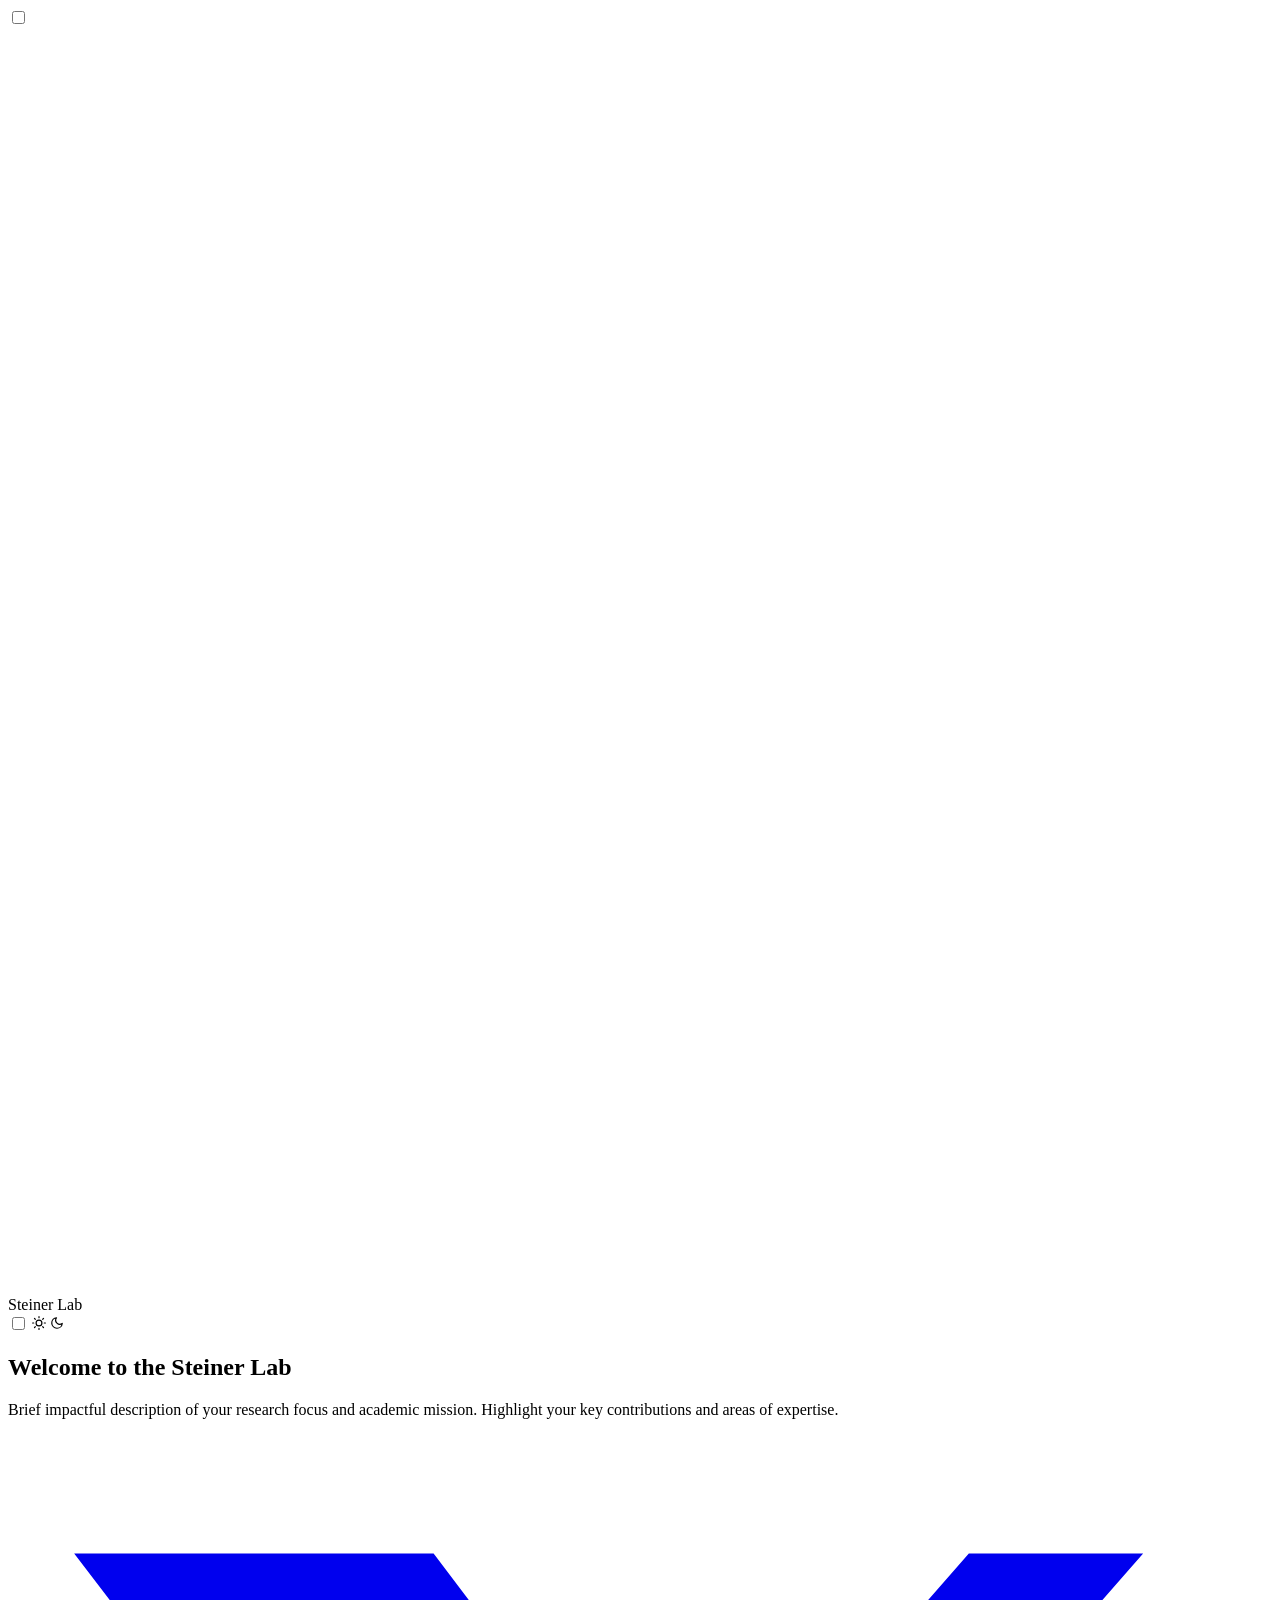
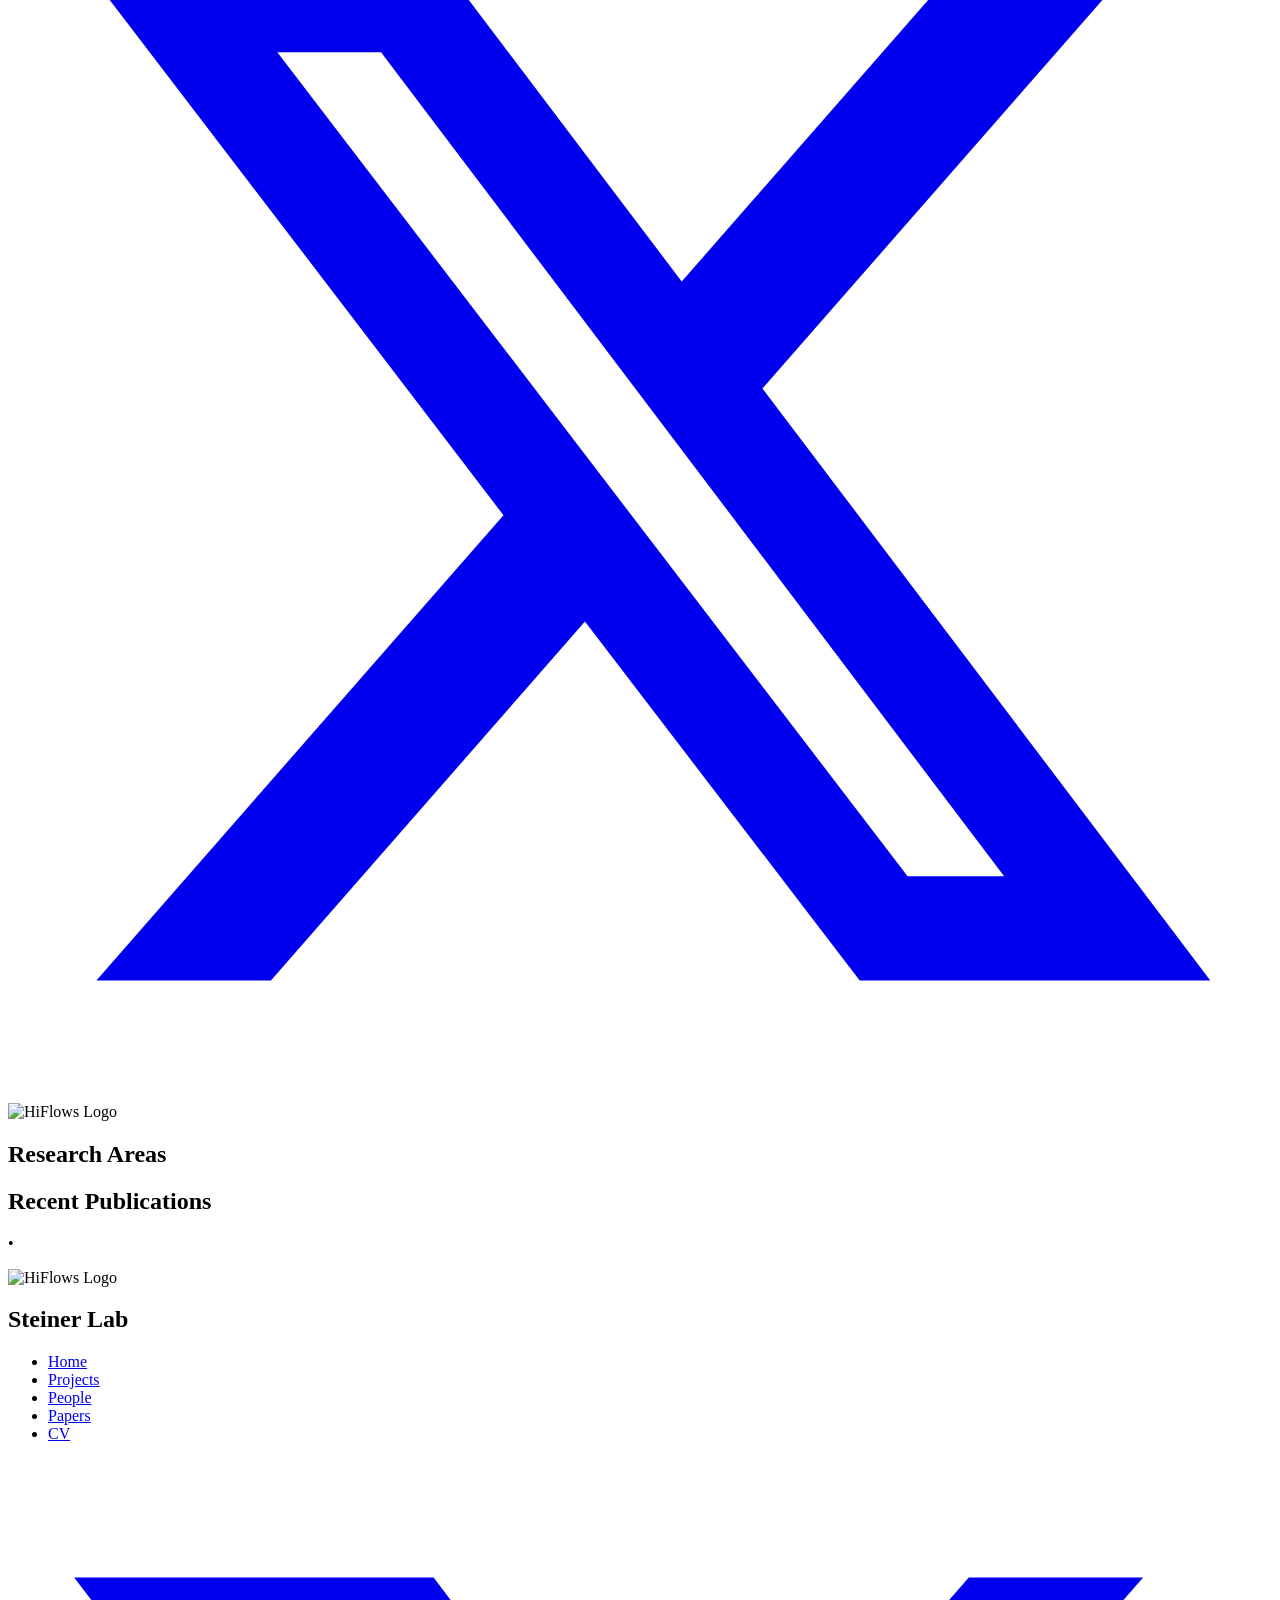
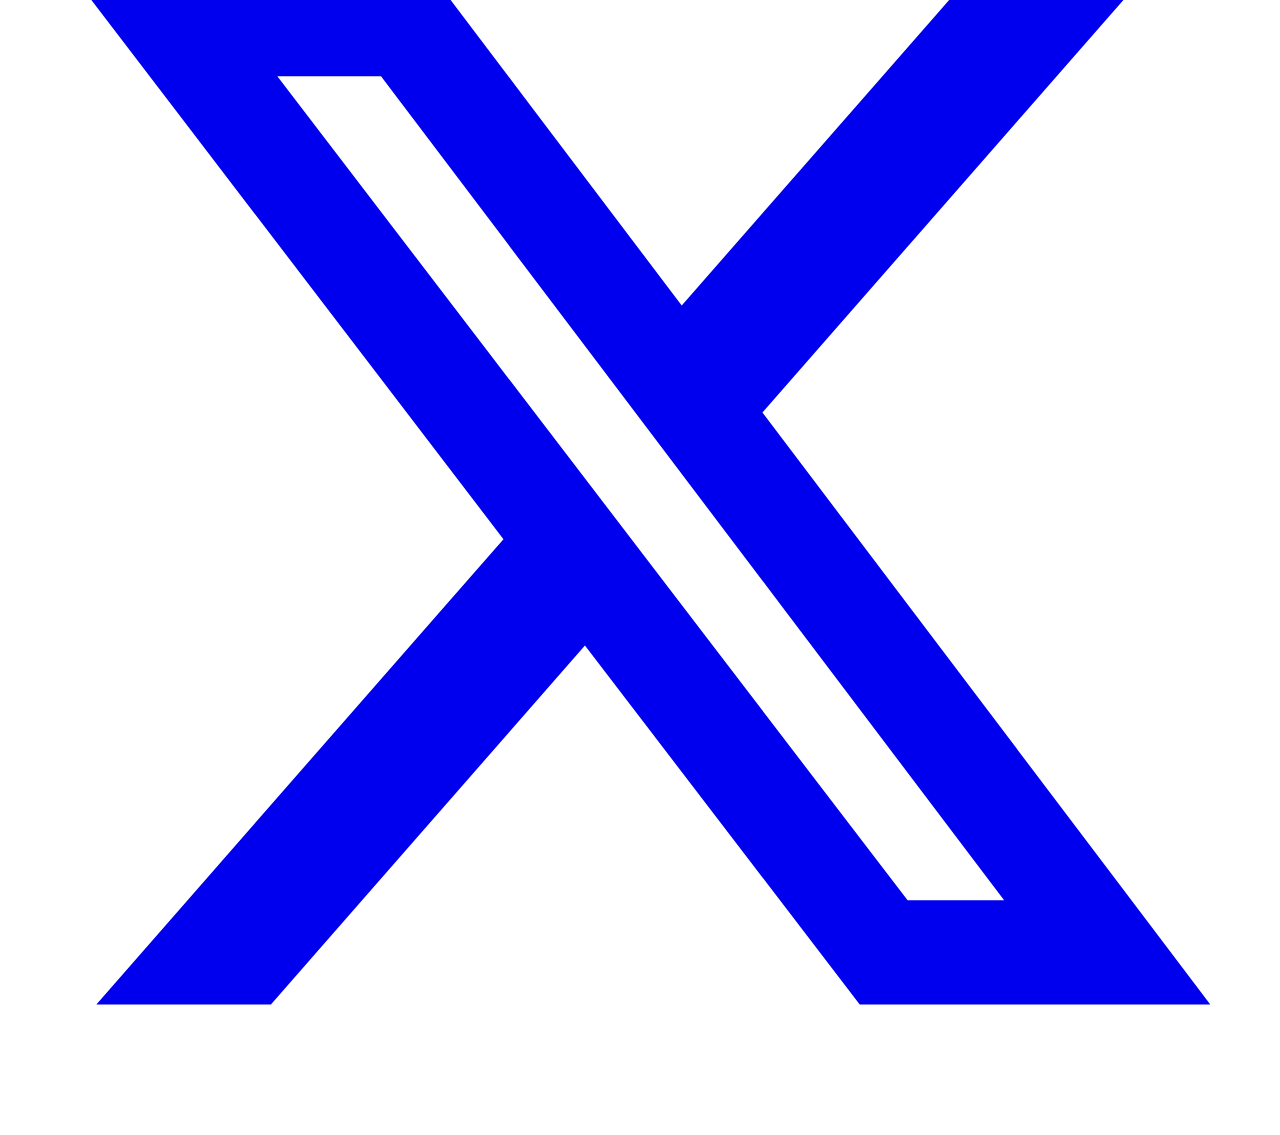
==== index.html @ 7b0673cf "deploy: 27d99b4c2f139efc7391d02be47cdc341abc0b19" ====
<!DOCTYPE html><html lang="en" data-astro-cid-sckkx6r4> <head><meta name="astro-view-transitions-enabled" content="true"><meta name="astro-view-transitions-fallback" content="animate"><script type="module" src="/homepage/_astro/ClientRouter.astro_astro_type_script_index_0_lang.DZnDNxNb.js"></script><meta charset="utf-8"><meta name="viewport" content="width=device-width,initial-scale=1"><link rel="icon" type="image/svg+xml" href="data:image/svg+xml,<svg xmlns=%22http://www.w3.org/2000/svg%22 viewBox=%220 0 100 100%22><text y=%22.9em%22 font-size=%2290%22>🎓</text></svg>"><meta name="generator" content="Astro v5.12.9"><!-- Sitemap --><link rel="sitemap" href="/homepage//sitemap-index.xml"><!-- Canonical URL --><link rel="canonical" href="https://steinerlab.github.io/homepage/"><!-- Primary Meta Tags --><title>Steiner Lab</title><meta name="title" content="Steiner Lab"><meta name="description" content="<Insert description>"><!-- Open Graph / Facebook --><meta property="og:type" content="website"><meta property="og:url" content="https://steinerlab.github.io/homepage/"><meta property="og:title" content="Steiner Lab"><meta property="og:description" content="<Insert description>"><meta property="og:image" content="https://steinerlab.github.io/images/astro-academia.png"><!-- Twitter --><meta property="twitter:card" content="summary_large_image"><meta property="twitter:url" content="https://steinerlab.github.io/homepage/"><meta property="twitter:title" content="Steiner Lab"><meta property="twitter:description" content="<Insert description>"><meta property="twitter:image" content="https://steinerlab.github.io/images/astro-academia.png"><!-- Theme selector scripts --><script>
  // Get stored theme or default to dark
  const getStoredTheme = () => {
    return localStorage.getItem('theme') || 'dark';
  }

  // Apply theme immediately to prevent flash
  const theme = getStoredTheme();
  document.documentElement.setAttribute('data-theme', theme);

  // Re-apply theme after navigation
  document.addEventListener('astro:after-swap', () => {
    const currentTheme = getStoredTheme();
    document.documentElement.setAttribute('data-theme', currentTheme);
  });
</script><script type="module">var l={exports:{}},u;function g(){return u||(u=1,function(s,f){function r(){var o=document.querySelector("[data-toggle-theme]"),e=o?o.getAttribute("data-key"):null;(function(t=localStorage.getItem(e||"theme")){localStorage.getItem(e||"theme")&&(document.documentElement.setAttribute("data-theme",t),o&&[...document.querySelectorAll("[data-toggle-theme]")].forEach(a=>{a.classList.add(o.getAttribute("data-act-class"))}))})(),o&&[...document.querySelectorAll("[data-toggle-theme]")].forEach(t=>{t.addEventListener("click",function(){var a=t.getAttribute("data-toggle-theme");if(a){var c=a.split(",");document.documentElement.getAttribute("data-theme")==c[0]?c.length==1?(document.documentElement.removeAttribute("data-theme"),localStorage.removeItem(e||"theme")):(document.documentElement.setAttribute("data-theme",c[1]),localStorage.setItem(e||"theme",c[1])):(document.documentElement.setAttribute("data-theme",c[0]),localStorage.setItem(e||"theme",c[0]))}[...document.querySelectorAll("[data-toggle-theme]")].forEach(h=>{h.classList.toggle(this.getAttribute("data-act-class"))})})})}function m(){var o=document.querySelector("[data-set-theme='']"),e=o?o.getAttribute("data-key"):null;(function(t=localStorage.getItem(e||"theme")){if(t!=null&&t!="")if(localStorage.getItem(e||"theme")&&localStorage.getItem(e||"theme")!=""){document.documentElement.setAttribute("data-theme",t);var a=document.querySelector("[data-set-theme='"+t.toString()+"']");a&&([...document.querySelectorAll("[data-set-theme]")].forEach(c=>{c.classList.remove(c.getAttribute("data-act-class"))}),a.getAttribute("data-act-class")&&a.classList.add(a.getAttribute("data-act-class")))}else{var a=document.querySelector("[data-set-theme='']");a.getAttribute("data-act-class")&&a.classList.add(a.getAttribute("data-act-class"))}})(),[...document.querySelectorAll("[data-set-theme]")].forEach(t=>{t.addEventListener("click",function(){document.documentElement.setAttribute("data-theme",this.getAttribute("data-set-theme")),localStorage.setItem(e||"theme",document.documentElement.getAttribute("data-theme")),[...document.querySelectorAll("[data-set-theme]")].forEach(a=>{a.classList.remove(a.getAttribute("data-act-class"))}),t.getAttribute("data-act-class")&&t.classList.add(t.getAttribute("data-act-class"))})})}function n(){var o=document.querySelector("select[data-choose-theme]"),e=o?o.getAttribute("data-key"):null;(function(t=localStorage.getItem(e||"theme")){if(localStorage.getItem(e||"theme")){document.documentElement.setAttribute("data-theme",t);var a=document.querySelector("select[data-choose-theme] [value='"+t.toString()+"']");a&&[...document.querySelectorAll("select[data-choose-theme] [value='"+t.toString()+"']")].forEach(c=>{c.selected=!0})}})(),o&&[...document.querySelectorAll("select[data-choose-theme]")].forEach(t=>{t.addEventListener("change",function(){document.documentElement.setAttribute("data-theme",this.value),localStorage.setItem(e||"theme",document.documentElement.getAttribute("data-theme")),[...document.querySelectorAll("select[data-choose-theme] [value='"+localStorage.getItem(e||"theme")+"']")].forEach(a=>{a.selected=!0})})})}function i(o=!0){o===!0?document.addEventListener("DOMContentLoaded",function(e){r(),n(),m()}):(r(),n(),m())}s.exports={themeChange:i}}(l)),l.exports}var d=g();d.themeChange();document.addEventListener("astro:after-swap",()=>{d.themeChange(!1)});</script><script>
			// Set dark theme by default if no theme is set
			if (!localStorage.getItem('theme')) {
				localStorage.setItem('theme', 'dark');
				document.documentElement.setAttribute('data-theme', 'dark');
			}
		</script><link rel="stylesheet" href="/homepage/_astro/_page_.CtPKqLc8.css"></head> <body data-astro-cid-sckkx6r4> <div class="bg-base-100 drawer lg:drawer-open " data-astro-cid-sckkx6r4> <input id="my-drawer" type="checkbox" class="drawer-toggle" data-astro-cid-sckkx6r4> <!-- Drawer content --> <div class="drawer-content bg-base-100" data-astro-cid-sckkx6r4> <div class="bg-base-100 z-50 text-base-content shadow-sm" data-astro-cid-sckkx6r4> <nav class="navbar" data-astro-cid-sckkx6r4> <div class="navbar-start" data-astro-cid-sckkx6r4>  <label for="my-drawer" class="btn btn-square btn-ghost lg:hidden" data-astro-cid-sckkx6r4> <!--
Pass any SVG icon as children (recommended width/height : w-6 h-6 or size-6)
By default, it's using your primary color for styling
--><div class="w-12 h-12 inline-flex items-center justify-center rounded-xl bg-primary/20 text-primary">  <svg xmlns="http://www.w3.org/2000/svg" fill="none" viewBox="0 0 24 24" stroke-width="1.5" class="size-6 stroke-current" data-astro-cid-sckkx6r4> <path stroke-linecap="round" stroke-linejoin="round" d="M3.75 6.75h16.5M3.75 12h16.5m-16.5 5.25h16.5" data-astro-cid-sckkx6r4></path> </svg>  </div> </label> </div> <div class="navbar-center lg:hidden text-lg font-black" data-astro-cid-sckkx6r4>  Steiner Lab </div> <div class="navbar-end" data-astro-cid-sckkx6r4> <label class="grid cursor-pointer place-items-center" data-astro-transition-persist="astro-ucnox4ks-1"> <input type="checkbox" value="dark" class="toggle theme-controller bg-base-content col-span-2 col-start-1 row-start-1" data-choose-theme> <svg class="stroke-base-100 fill-base-100 col-start-1 row-start-1" xmlns="http://www.w3.org/2000/svg" width="14" height="14" viewBox="0 0 24 24" fill="none" stroke="currentColor" stroke-width="2" stroke-linecap="round" stroke-linejoin="round"> <circle cx="12" cy="12" r="5"></circle> <path d="M12 1v2M12 21v2M4.2 4.2l1.4 1.4M18.4 18.4l1.4 1.4M1 12h2M21 12h2M4.2 19.8l1.4-1.4M18.4 5.6l1.4-1.4"></path> </svg> <svg class="stroke-base-100 fill-base-100 col-start-2 row-start-1" xmlns="http://www.w3.org/2000/svg" width="14" height="14" viewBox="0 0 24 24" fill="none" stroke="currentColor" stroke-width="2" stroke-linecap="round" stroke-linejoin="round"> <path d="M21 12.79A9 9 0 1 1 11.21 3 7 7 0 0 0 21 12.79z"></path> </svg> </label> </div> </nav> </div> <main class="p-8 pt-10 lg:pt-16 lg:max-w-5xl max-w-full mx-auto min-h-screen flex flex-col justify-between" data-astro-cid-sckkx6r4> <!-- Page content -->   <section class="flex items-center gap-12 border-b pb-12"> <div class="flex-1"> <h1 class="text-4xl font-bold mb-4">
Welcome to the <span class="text-secondary">Steiner Lab</span> </h1> <p class="text-xl text-gray-600 mb-4"></p> <p class="text-lg mb-6">
Brief impactful description of your research focus and academic mission.
    Highlight your key contributions and areas of expertise.
</p> <div class="flex gap-4"> <div class="flex flex-wrap justify-between items-center"> <!-- Email -->  <!-- GitHub -->  <!-- GitLab -->  <!-- X --> <a href="https://www.x.com/" target="_blank" class="size-12 inline-flex items-center justify-center rounded-xl hover:bg-primary/20 transition-all duration-300"> <svg viewBox="0 0 512 512" class="size-6" fill="currentColor"><!--!Font Awesome Free 6.7.2 by @fontawesome - https://fontawesome.com License - https://fontawesome.com/license/free Copyright 2025 Fonticons, Inc.--><path d="M389.2 48h70.6L305.6 224.2 487 464H345L233.7 318.6 106.5 464H35.8L200.7 275.5 26.8 48H172.4L272.9 180.9 389.2 48zM364.4 421.8h39.1L151.1 88h-42L364.4 421.8z" /></svg> </a> <!-- Linkedin -->  <!-- Google Scholar -->  <!-- Inspire -->  <!-- arxiv -->  </div> </div> </div> <div class="w-80 lg:block hidden"> <img src="/homepage/_astro/hiflows_logo.PUC3PpgL_177DKX.webp" alt="HiFlows Logo" loading="lazy" decoding="async" fetchpriority="auto" width="1108" height="1024" class="w-full h-auto object-contain"> </div> </section>  <section class="py-12 border-b"> <h2 class="text-3xl font-bold mb-8">Research Areas</h2> <div class="grid grid-cols-1 md:grid-cols-2 lg:grid-cols-3 gap-6">  </div> </section>  <section class="py-12 border-t"> <h2 class="text-3xl font-bold mb-8">Recent Publications</h2> <div class="space-y-6"> <div class="p-6 rounded-lg text-base-content bg-base-200"> <h3 class="text-xl font-semibold mb-2"></h3> <p>  •  </p> </div> </div> </section>  <!-- <footer class='footer footer-center bg-base-100 text-base-content px-4 py-8'>
	<aside>
		<p>
			Copyright © {new Date().getFullYear()} - All right reserved by {fullName}
		</p>
		<p>
			Built with <a
				href='https://github.com/maiobarbero/astro_academia'
				class='font-bold'
				target='_blank'>Astro Academia</a
			> 🎓 by <a
				href='http://maiobarbero.dev'
        class="font-bold"
				target='_blank'>Matteo Barbero</a>
		</p>
	</aside>
</footer> --> </main> </div> <!-- Drawer side --> <div class="drawer-side z-40" data-astro-cid-sckkx6r4> <label for="my-drawer" aria-label="close sidebar" class="drawer-overlay" data-astro-cid-sckkx6r4></label> <aside class="px-4 pt-4 h-screen w-[20rem] bg-base-200 text-base-content flex flex-col"> <div class="flex flex-col my-8 justify-between h-full"> <div> <div class="flex justify-center items-center flex-col w-full"> <div class="w-full flex justify-center items-center py-4"> <img src="/homepage/_astro/hiflows_logo.PUC3PpgL_177DKX.webp" alt="HiFlows Logo" loading="lazy" decoding="async" fetchpriority="auto" width="1108" height="1024" class="w-full max-w-[16rem] h-auto object-contain px-4"> </div> <h1 class="text-lg font-black mt-4 hidden lg:block"> <span>Steiner Lab</span></h1> </div> <div class="mx-4 mt-16"> <ul class="space-y-4 menu grow shrink menu-md overflow-y-auto"> <li> <a href="/homepage//" class="text-lg">Home</a> </li> <li> <a href="/homepage//projects" class="text-lg">Projects</a> </li> <li> <a href="/homepage//people" class="text-lg">People</a> </li> <li> <a href="/homepage//papers" class="text-lg">Papers</a> </li> <li> <a href="/homepage//cv" class="text-lg">CV</a> </li>  </ul> </div> </div> <div class="mx-4"> <div class="flex flex-wrap justify-between items-center"> <!-- Email -->  <!-- GitHub -->  <!-- GitLab -->  <!-- X --> <a href="https://www.x.com/" target="_blank" class="size-12 inline-flex items-center justify-center rounded-xl hover:bg-primary/20 transition-all duration-300"> <svg viewBox="0 0 512 512" class="size-6" fill="currentColor"><!--!Font Awesome Free 6.7.2 by @fontawesome - https://fontawesome.com License - https://fontawesome.com/license/free Copyright 2025 Fonticons, Inc.--><path d="M389.2 48h70.6L305.6 224.2 487 464H345L233.7 318.6 106.5 464H35.8L200.7 275.5 26.8 48H172.4L272.9 180.9 389.2 48zM364.4 421.8h39.1L151.1 88h-42L364.4 421.8z" /></svg> </a> <!-- Linkedin -->  <!-- Google Scholar -->  <!-- Inspire -->  <!-- arxiv -->  </div> </div> </div> </aside> </div> </div> </body></html>
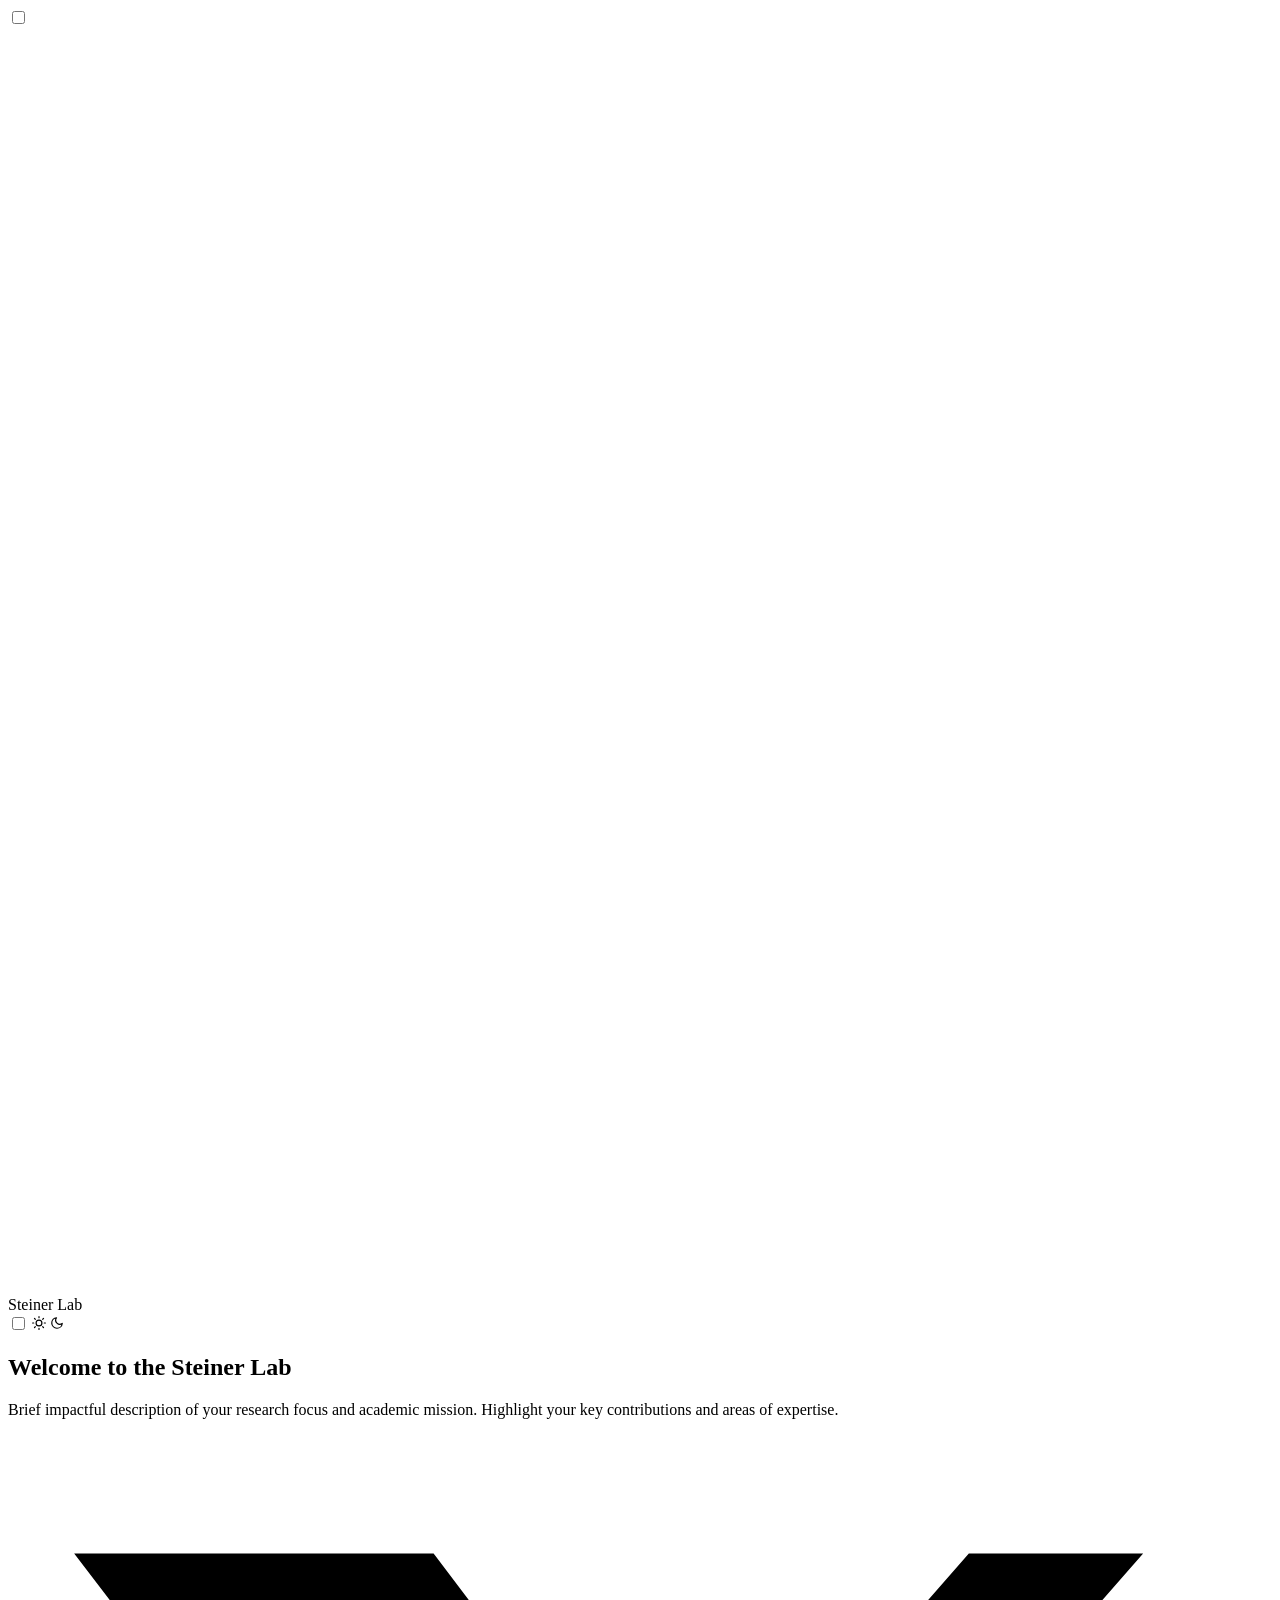
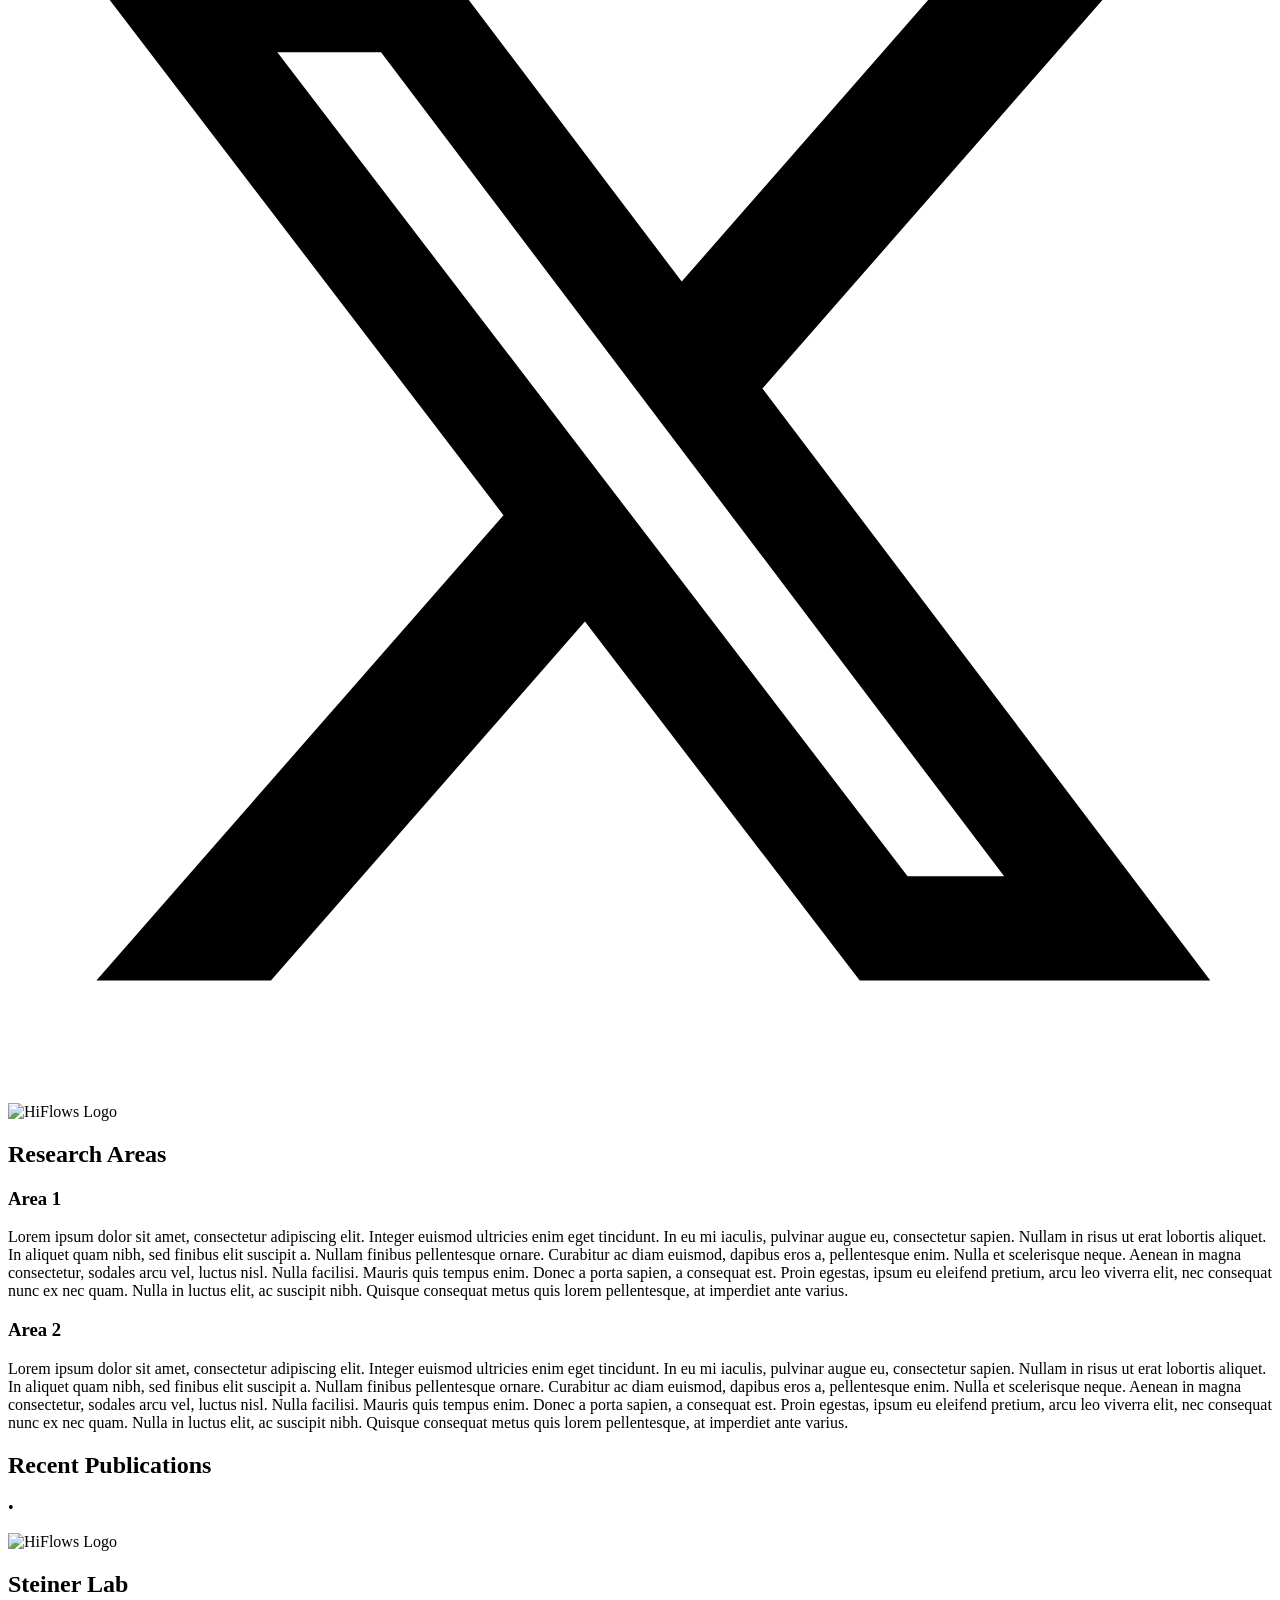
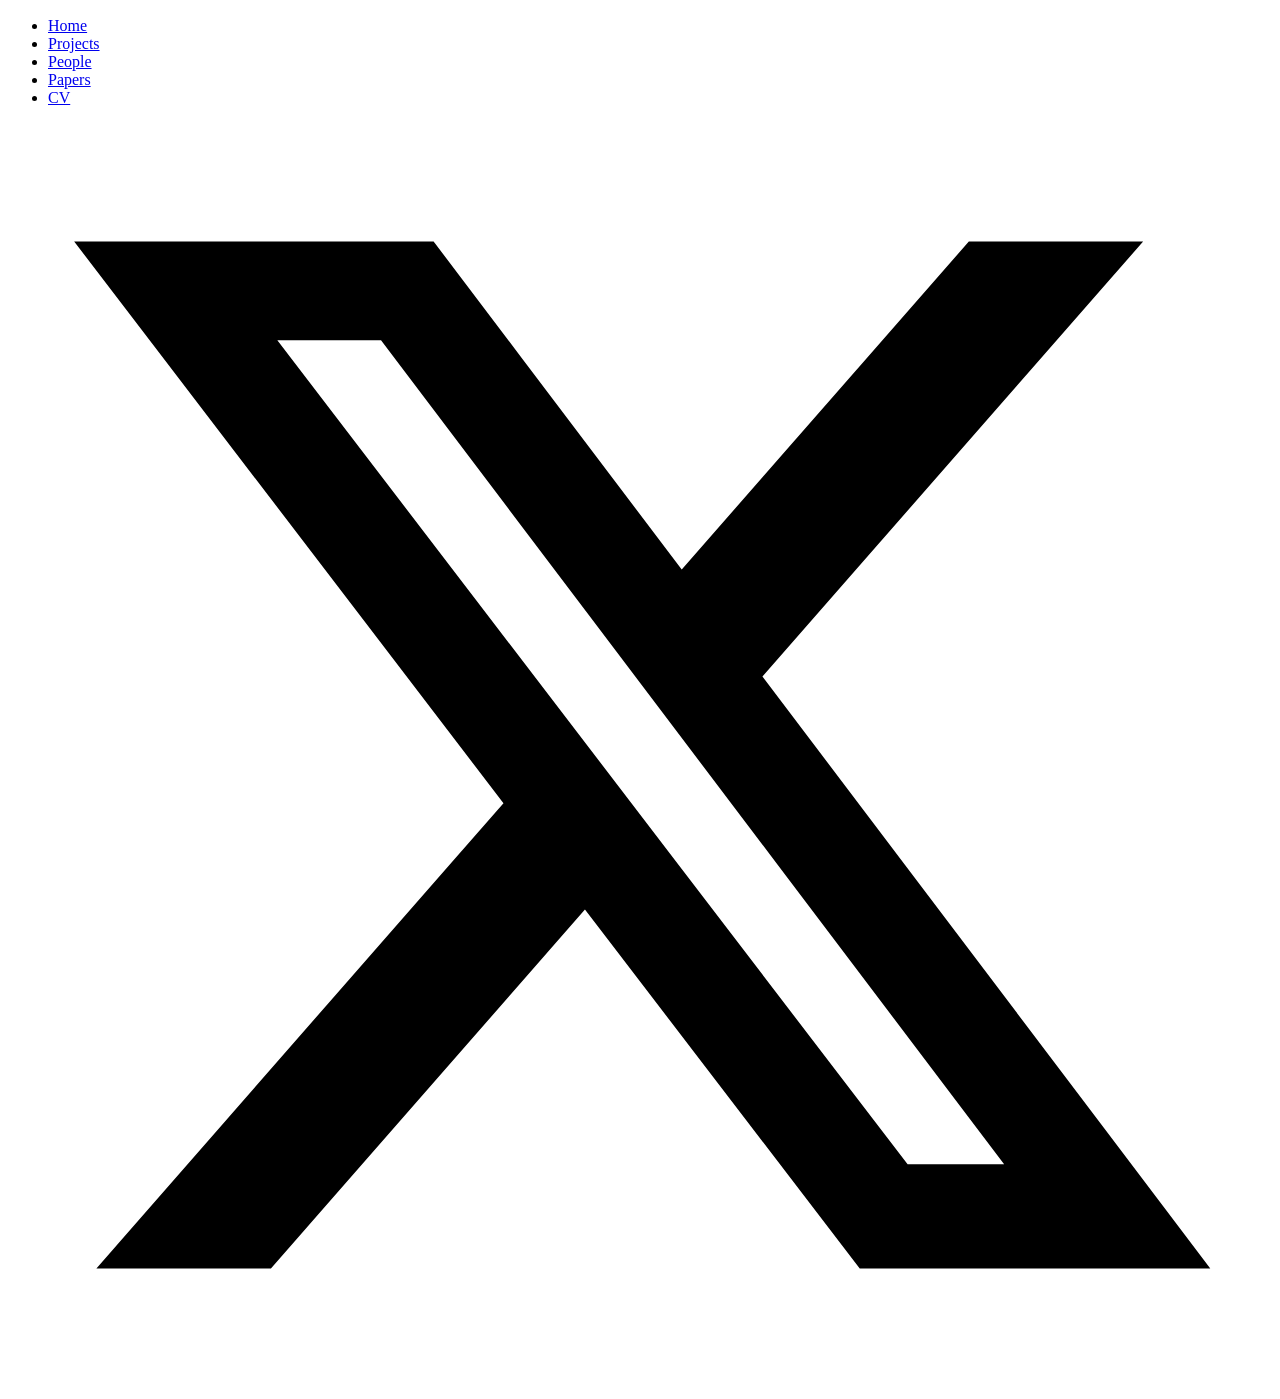
==== commit 20457b82: "deploy: d44cc005803cb0cd3dd67d15b8d08f7490b047a9" ====
--- a/index.html
+++ b/index.html
@@ -26,7 +26,7 @@
 Welcome to the <span class="text-secondary">Steiner Lab</span> </h1> <p class="text-xl text-gray-600 mb-4"></p> <p class="text-lg mb-6">
 Brief impactful description of your research focus and academic mission.
     Highlight your key contributions and areas of expertise.
-</p> <div class="flex gap-4"> <div class="flex flex-wrap justify-between items-center"> <!-- Email -->  <!-- GitHub -->  <!-- GitLab -->  <!-- X --> <a href="https://www.x.com/" target="_blank" class="size-12 inline-flex items-center justify-center rounded-xl hover:bg-primary/20 transition-all duration-300"> <svg viewBox="0 0 512 512" class="size-6" fill="currentColor"><!--!Font Awesome Free 6.7.2 by @fontawesome - https://fontawesome.com License - https://fontawesome.com/license/free Copyright 2025 Fonticons, Inc.--><path d="M389.2 48h70.6L305.6 224.2 487 464H345L233.7 318.6 106.5 464H35.8L200.7 275.5 26.8 48H172.4L272.9 180.9 389.2 48zM364.4 421.8h39.1L151.1 88h-42L364.4 421.8z" /></svg> </a> <!-- Linkedin -->  <!-- Google Scholar -->  <!-- Inspire -->  <!-- arxiv -->  </div> </div> </div> <div class="w-80 lg:block hidden"> <img src="/homepage/_astro/hiflows_logo.PUC3PpgL_177DKX.webp" alt="HiFlows Logo" loading="lazy" decoding="async" fetchpriority="auto" width="1108" height="1024" class="w-full h-auto object-contain"> </div> </section>  <section class="py-12 border-b"> <h2 class="text-3xl font-bold mb-8">Research Areas</h2> <div class="grid grid-cols-1 md:grid-cols-2 lg:grid-cols-3 gap-6">  </div> </section>  <section class="py-12 border-t"> <h2 class="text-3xl font-bold mb-8">Recent Publications</h2> <div class="space-y-6"> <div class="p-6 rounded-lg text-base-content bg-base-200"> <h3 class="text-xl font-semibold mb-2"></h3> <p>  •  </p> </div> </div> </section>  <!-- <footer class='footer footer-center bg-base-100 text-base-content px-4 py-8'>
+</p> <div class="flex gap-4"> <div class="flex flex-wrap justify-between items-center"> <!-- Email -->  <!-- GitHub -->  <!-- GitLab -->  <!-- X --> <a target="_blank" class="size-12 inline-flex items-center justify-center rounded-xl hover:bg-primary/20 transition-all duration-300"> <svg viewBox="0 0 512 512" class="size-6" fill="currentColor"><!--!Font Awesome Free 6.7.2 by @fontawesome - https://fontawesome.com License - https://fontawesome.com/license/free Copyright 2025 Fonticons, Inc.--><path d="M389.2 48h70.6L305.6 224.2 487 464H345L233.7 318.6 106.5 464H35.8L200.7 275.5 26.8 48H172.4L272.9 180.9 389.2 48zM364.4 421.8h39.1L151.1 88h-42L364.4 421.8z" /></svg> </a> <!-- Linkedin -->  <!-- Google Scholar -->  <!-- Inspire -->  <!-- arxiv -->  </div> </div> </div> <div class="w-80 lg:block hidden"> <img src="/homepage/_astro/hiflows_logo.PUC3PpgL_177DKX.webp" alt="HiFlows Logo" loading="lazy" decoding="async" fetchpriority="auto" width="1108" height="1024" class="w-full h-auto object-contain"> </div> </section>  <section class="py-12 border-b"> <h2 class="text-3xl font-bold mb-8">Research Areas</h2> <div class="grid grid-cols-1 md:grid-cols-2 lg:grid-cols-3 gap-6"> <div class="p-6 rounded-lg text-base-content bg-base-200 transition-all hover:bg-base-300">  <h3 class="text-xl font-semibold mb-3">Area 1</h3> <p>Lorem ipsum dolor sit amet, consectetur adipiscing elit. Integer euismod ultricies enim eget tincidunt. In eu mi iaculis, pulvinar augue eu, consectetur sapien. Nullam in risus ut erat lobortis aliquet. In aliquet quam nibh, sed finibus elit suscipit a. Nullam finibus pellentesque ornare. Curabitur ac diam euismod, dapibus eros a, pellentesque enim. Nulla et scelerisque neque. Aenean in magna consectetur, sodales arcu vel, luctus nisl. Nulla facilisi. Mauris quis tempus enim. Donec a porta sapien, a consequat est. Proin egestas, ipsum eu eleifend pretium, arcu leo viverra elit, nec consequat nunc ex nec quam. Nulla in luctus elit, ac suscipit nibh. Quisque consequat metus quis lorem pellentesque, at imperdiet ante varius.</p>  </div><div class="p-6 rounded-lg text-base-content bg-base-200 transition-all hover:bg-base-300">  <h3 class="text-xl font-semibold mb-3">Area 2</h3> <p>Lorem ipsum dolor sit amet, consectetur adipiscing elit. Integer euismod ultricies enim eget tincidunt. In eu mi iaculis, pulvinar augue eu, consectetur sapien. Nullam in risus ut erat lobortis aliquet. In aliquet quam nibh, sed finibus elit suscipit a. Nullam finibus pellentesque ornare. Curabitur ac diam euismod, dapibus eros a, pellentesque enim. Nulla et scelerisque neque. Aenean in magna consectetur, sodales arcu vel, luctus nisl. Nulla facilisi. Mauris quis tempus enim. Donec a porta sapien, a consequat est. Proin egestas, ipsum eu eleifend pretium, arcu leo viverra elit, nec consequat nunc ex nec quam. Nulla in luctus elit, ac suscipit nibh. Quisque consequat metus quis lorem pellentesque, at imperdiet ante varius.</p>  </div> </div> </section>  <section class="py-12 border-t"> <h2 class="text-3xl font-bold mb-8">Recent Publications</h2> <div class="space-y-6"> <div class="p-6 rounded-lg text-base-content bg-base-200"> <h3 class="text-xl font-semibold mb-2"></h3> <p>  •  </p> </div> </div> </section>  <!-- <footer class='footer footer-center bg-base-100 text-base-content px-4 py-8'>
 	<aside>
 		<p>
 			Copyright © {new Date().getFullYear()} - All right reserved by {fullName}
@@ -42,4 +42,4 @@
 				target='_blank'>Matteo Barbero</a>
 		</p>
 	</aside>
-</footer> --> </main> </div> <!-- Drawer side --> <div class="drawer-side z-40" data-astro-cid-sckkx6r4> <label for="my-drawer" aria-label="close sidebar" class="drawer-overlay" data-astro-cid-sckkx6r4></label> <aside class="px-4 pt-4 h-screen w-[20rem] bg-base-200 text-base-content flex flex-col"> <div class="flex flex-col my-8 justify-between h-full"> <div> <div class="flex justify-center items-center flex-col w-full"> <div class="w-full flex justify-center items-center py-4"> <img src="/homepage/_astro/hiflows_logo.PUC3PpgL_177DKX.webp" alt="HiFlows Logo" loading="lazy" decoding="async" fetchpriority="auto" width="1108" height="1024" class="w-full max-w-[16rem] h-auto object-contain px-4"> </div> <h1 class="text-lg font-black mt-4 hidden lg:block"> <span>Steiner Lab</span></h1> </div> <div class="mx-4 mt-16"> <ul class="space-y-4 menu grow shrink menu-md overflow-y-auto"> <li> <a href="/homepage//" class="text-lg">Home</a> </li> <li> <a href="/homepage//projects" class="text-lg">Projects</a> </li> <li> <a href="/homepage//people" class="text-lg">People</a> </li> <li> <a href="/homepage//papers" class="text-lg">Papers</a> </li> <li> <a href="/homepage//cv" class="text-lg">CV</a> </li>  </ul> </div> </div> <div class="mx-4"> <div class="flex flex-wrap justify-between items-center"> <!-- Email -->  <!-- GitHub -->  <!-- GitLab -->  <!-- X --> <a href="https://www.x.com/" target="_blank" class="size-12 inline-flex items-center justify-center rounded-xl hover:bg-primary/20 transition-all duration-300"> <svg viewBox="0 0 512 512" class="size-6" fill="currentColor"><!--!Font Awesome Free 6.7.2 by @fontawesome - https://fontawesome.com License - https://fontawesome.com/license/free Copyright 2025 Fonticons, Inc.--><path d="M389.2 48h70.6L305.6 224.2 487 464H345L233.7 318.6 106.5 464H35.8L200.7 275.5 26.8 48H172.4L272.9 180.9 389.2 48zM364.4 421.8h39.1L151.1 88h-42L364.4 421.8z" /></svg> </a> <!-- Linkedin -->  <!-- Google Scholar -->  <!-- Inspire -->  <!-- arxiv -->  </div> </div> </div> </aside> </div> </div> </body></html>+</footer> --> </main> </div> <!-- Drawer side --> <div class="drawer-side z-40" data-astro-cid-sckkx6r4> <label for="my-drawer" aria-label="close sidebar" class="drawer-overlay" data-astro-cid-sckkx6r4></label> <aside class="px-4 pt-4 h-screen w-[20rem] bg-base-200 text-base-content flex flex-col"> <div class="flex flex-col my-8 justify-between h-full"> <div> <div class="flex justify-center items-center flex-col w-full"> <div class="w-full flex justify-center items-center py-4"> <img src="/homepage/_astro/hiflows_logo.PUC3PpgL_177DKX.webp" alt="HiFlows Logo" loading="lazy" decoding="async" fetchpriority="auto" width="1108" height="1024" class="w-full max-w-[16rem] h-auto object-contain px-4"> </div> <h1 class="text-lg font-black mt-4 hidden lg:block"> <span>Steiner Lab</span></h1> </div> <div class="mx-4 mt-16"> <ul class="space-y-4 menu grow shrink menu-md overflow-y-auto"> <li> <a href="/homepage//" class="text-lg">Home</a> </li> <li> <a href="/homepage//projects" class="text-lg">Projects</a> </li> <li> <a href="/homepage//people" class="text-lg">People</a> </li> <li> <a href="/homepage//papers" class="text-lg">Papers</a> </li> <li> <a href="/homepage//cv" class="text-lg">CV</a> </li>  </ul> </div> </div> <div class="mx-4"> <div class="flex flex-wrap justify-between items-center"> <!-- Email -->  <!-- GitHub -->  <!-- GitLab -->  <!-- X --> <a target="_blank" class="size-12 inline-flex items-center justify-center rounded-xl hover:bg-primary/20 transition-all duration-300"> <svg viewBox="0 0 512 512" class="size-6" fill="currentColor"><!--!Font Awesome Free 6.7.2 by @fontawesome - https://fontawesome.com License - https://fontawesome.com/license/free Copyright 2025 Fonticons, Inc.--><path d="M389.2 48h70.6L305.6 224.2 487 464H345L233.7 318.6 106.5 464H35.8L200.7 275.5 26.8 48H172.4L272.9 180.9 389.2 48zM364.4 421.8h39.1L151.1 88h-42L364.4 421.8z" /></svg> </a> <!-- Linkedin -->  <!-- Google Scholar -->  <!-- Inspire -->  <!-- arxiv -->  </div> </div> </div> </aside> </div> </div> </body></html>
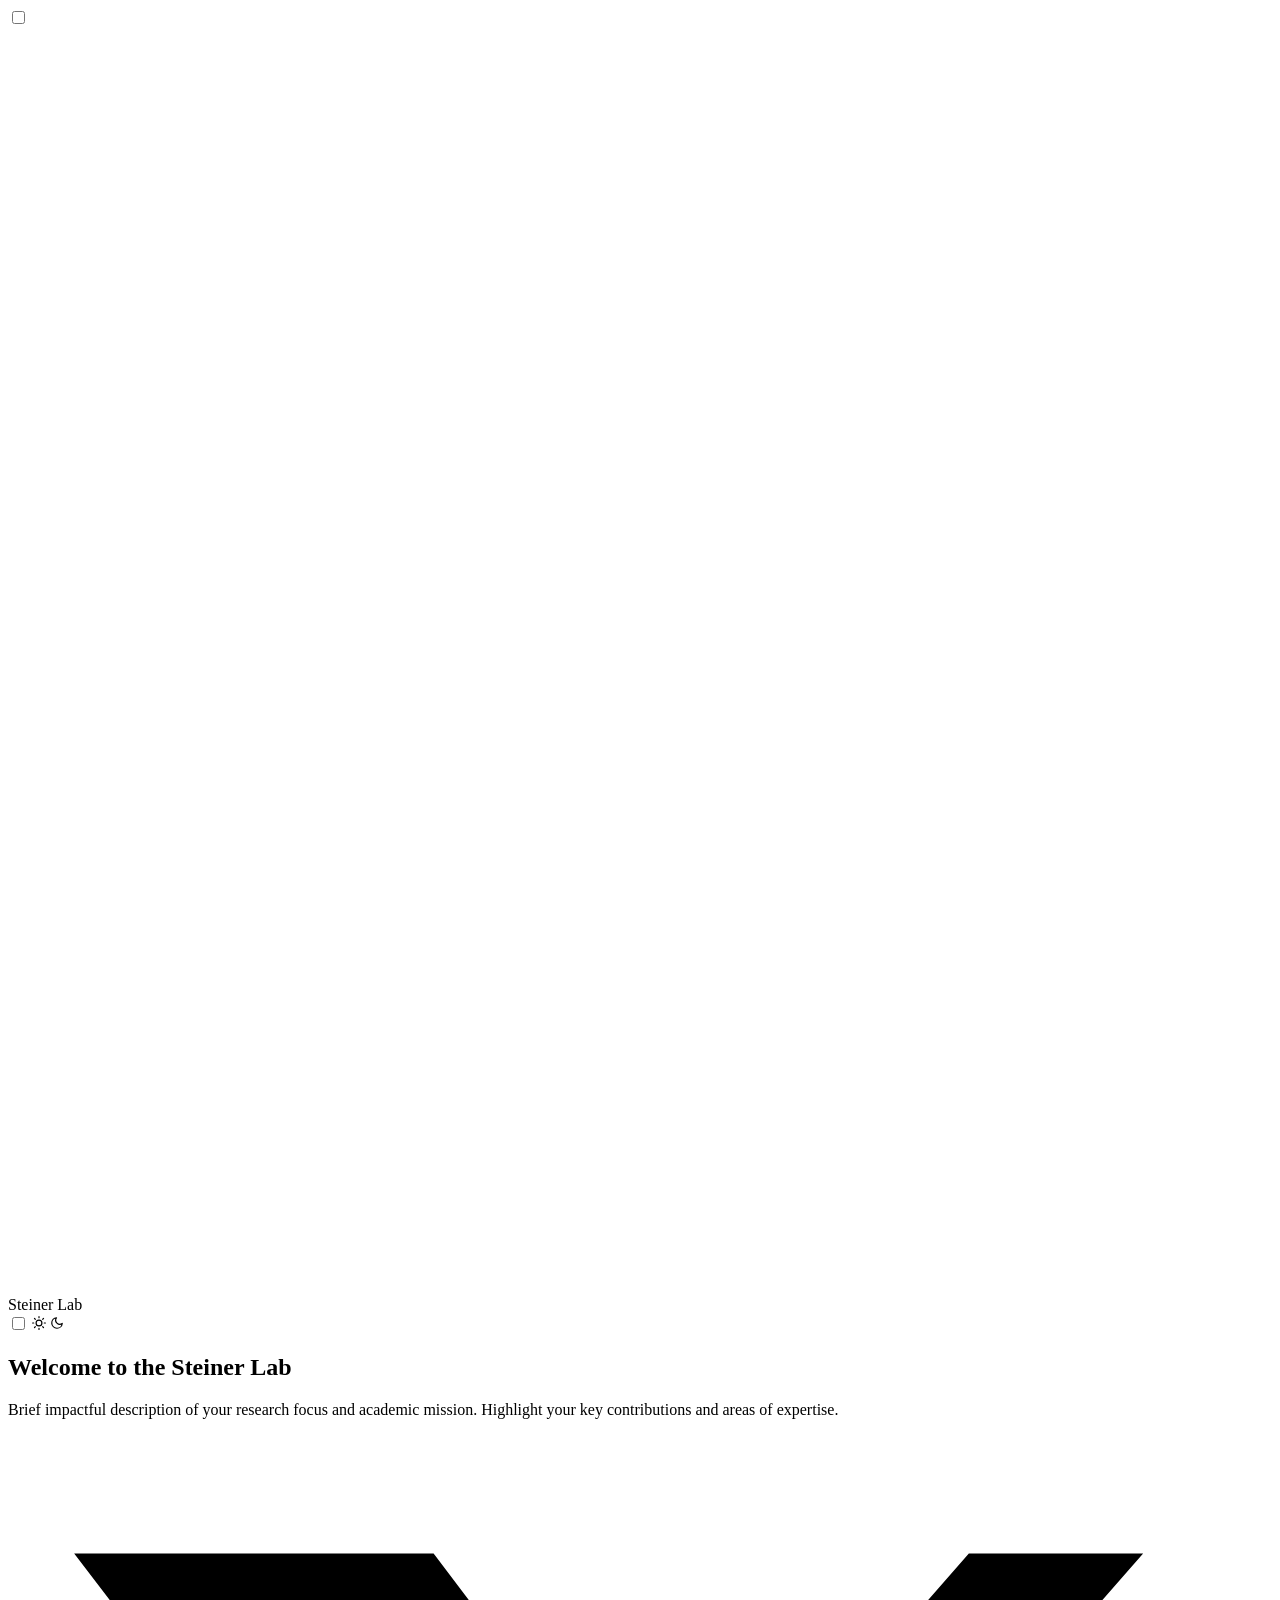
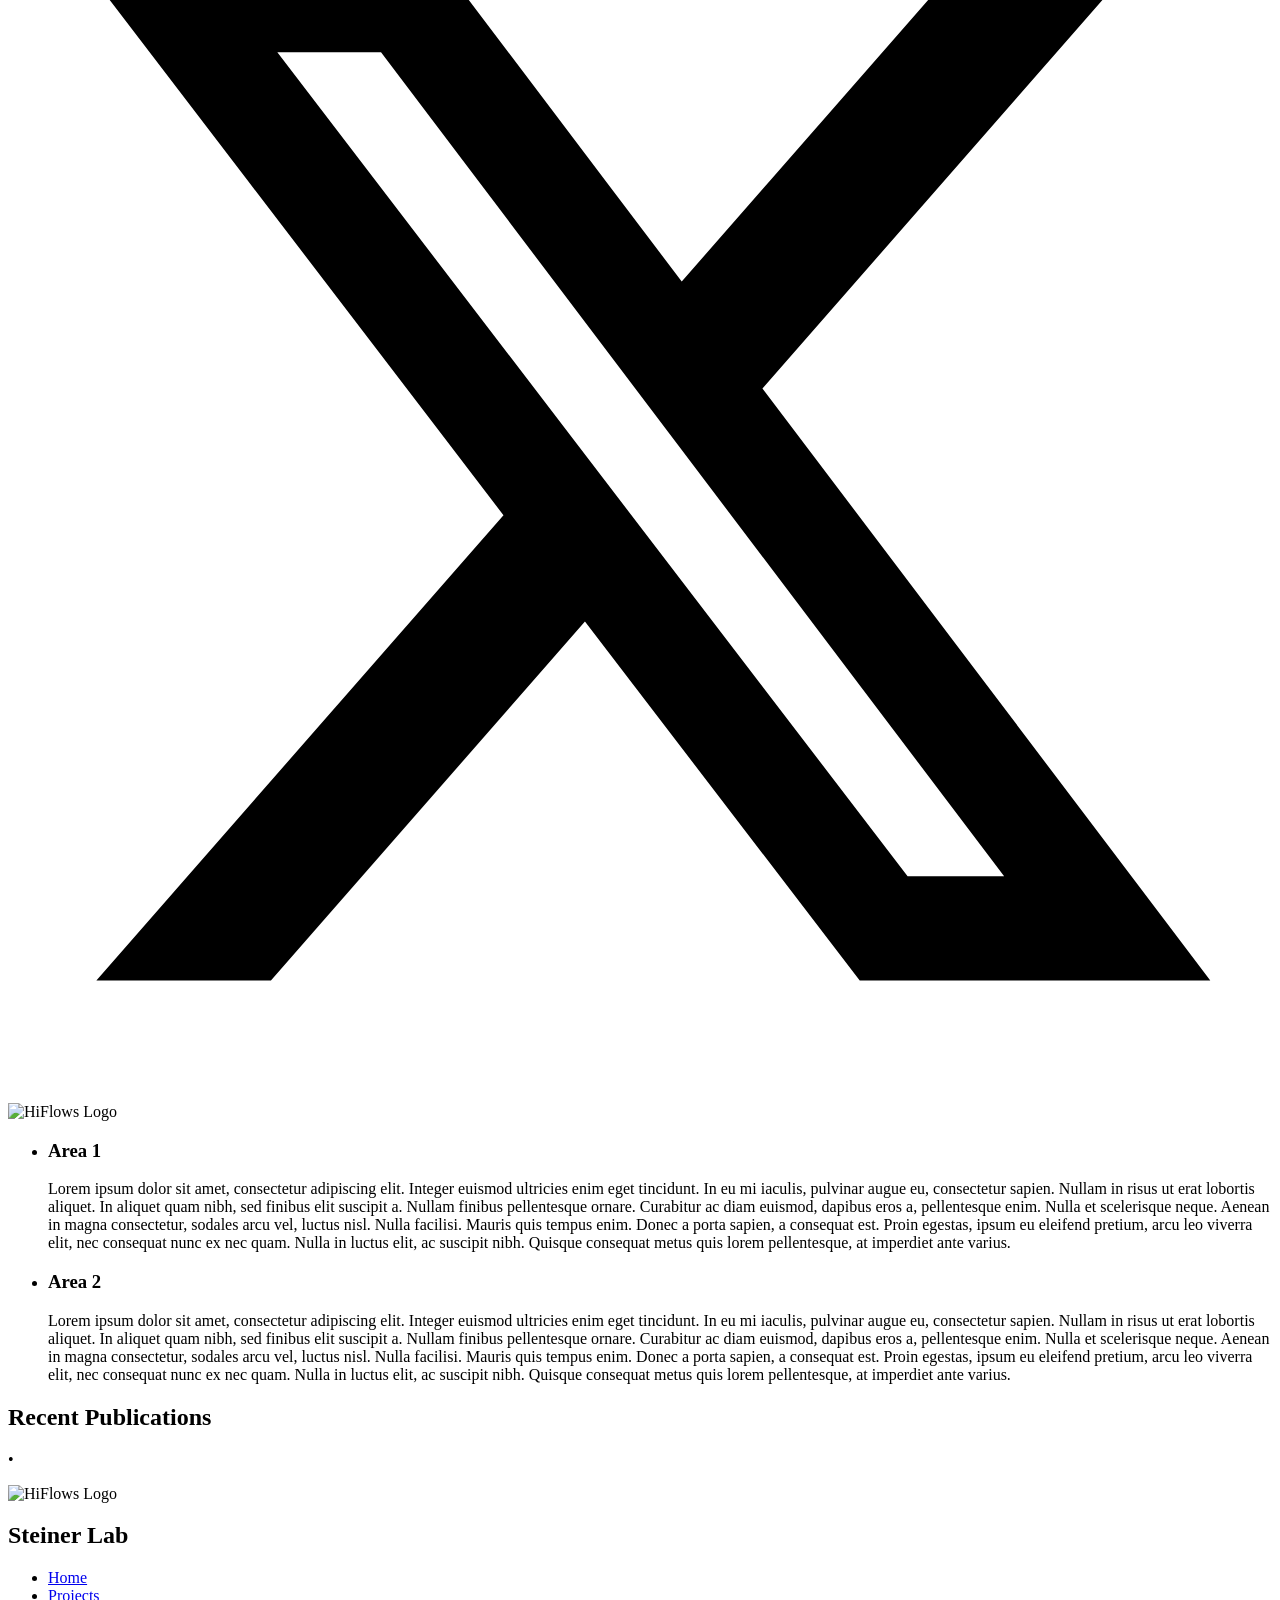
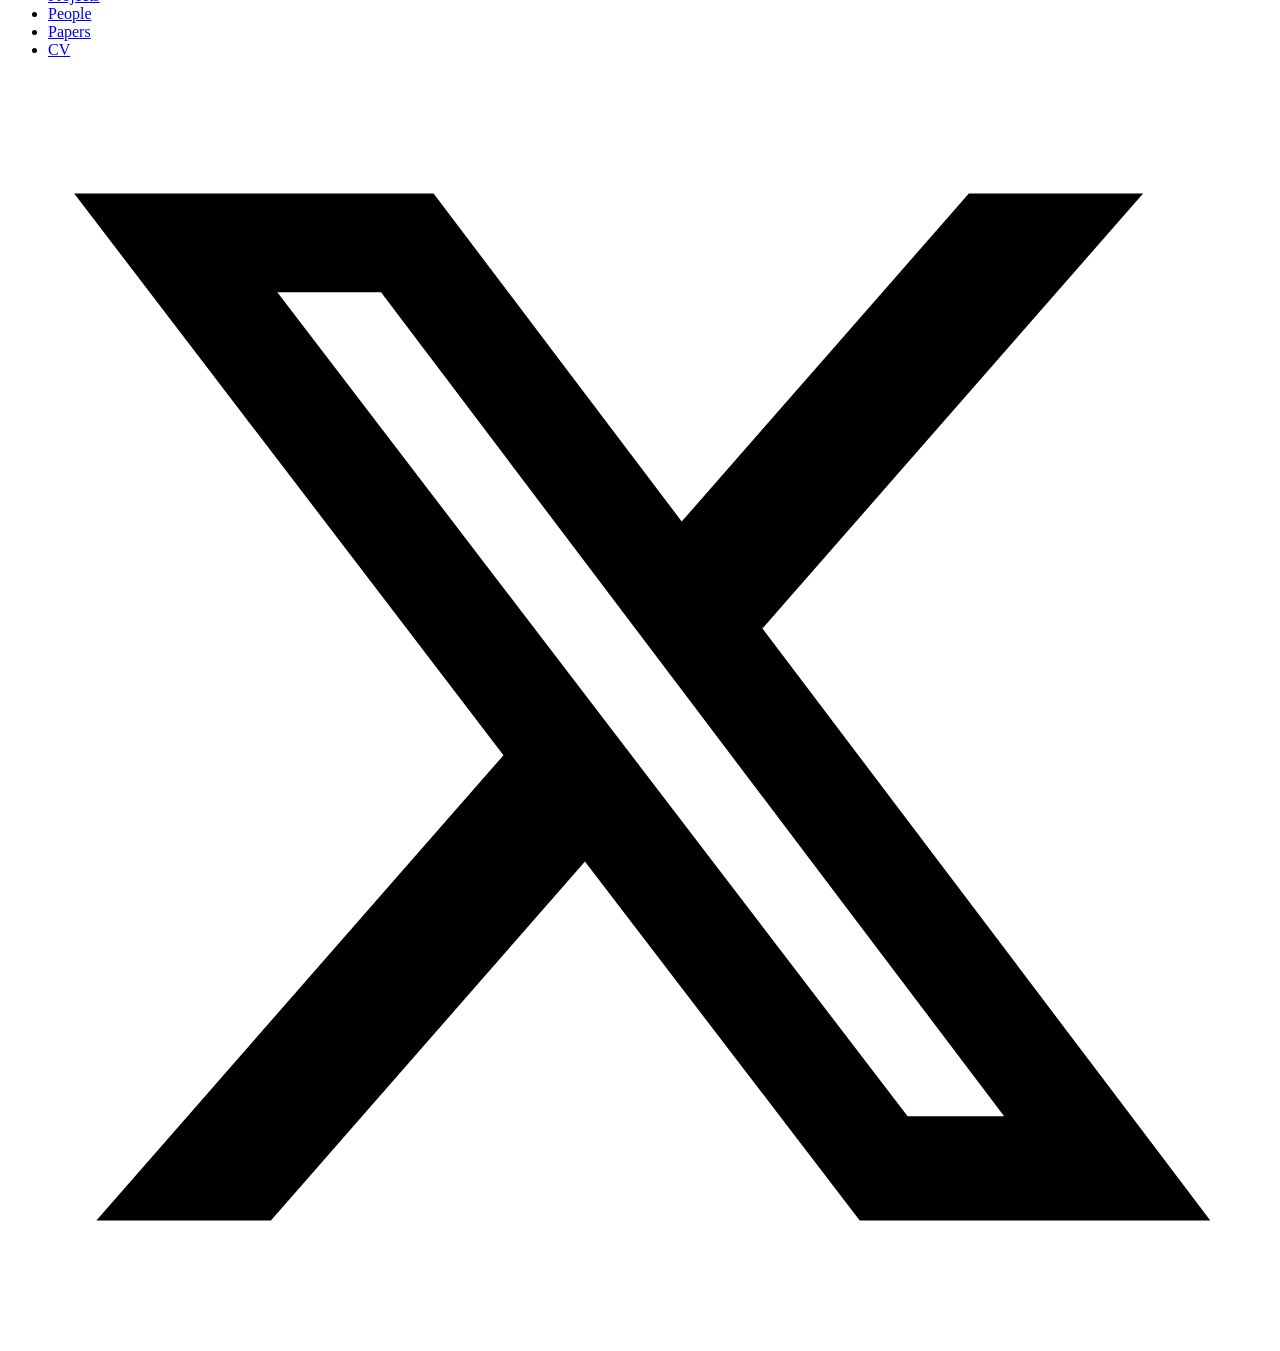
==== commit 2c0a6df1: "deploy: 2656fc6137e7bf3226fb7749782cc4a4dfb5a8af" ====
--- a/index.html
+++ b/index.html
@@ -19,14 +19,14 @@
 				localStorage.setItem('theme', 'dark');
 				document.documentElement.setAttribute('data-theme', 'dark');
 			}
-		</script><link rel="stylesheet" href="/homepage/_astro/_page_.CtPKqLc8.css"></head> <body data-astro-cid-sckkx6r4> <div class="bg-base-100 drawer lg:drawer-open " data-astro-cid-sckkx6r4> <input id="my-drawer" type="checkbox" class="drawer-toggle" data-astro-cid-sckkx6r4> <!-- Drawer content --> <div class="drawer-content bg-base-100" data-astro-cid-sckkx6r4> <div class="bg-base-100 z-50 text-base-content shadow-sm" data-astro-cid-sckkx6r4> <nav class="navbar" data-astro-cid-sckkx6r4> <div class="navbar-start" data-astro-cid-sckkx6r4>  <label for="my-drawer" class="btn btn-square btn-ghost lg:hidden" data-astro-cid-sckkx6r4> <!--
+		</script><link rel="stylesheet" href="/homepage/_astro/_page_.cqj4qYIA.css"></head> <body data-astro-cid-sckkx6r4> <div class="bg-base-100 drawer lg:drawer-open " data-astro-cid-sckkx6r4> <input id="my-drawer" type="checkbox" class="drawer-toggle" data-astro-cid-sckkx6r4> <!-- Drawer content --> <div class="drawer-content bg-base-100" data-astro-cid-sckkx6r4> <div class="bg-base-100 z-50 text-base-content shadow-sm" data-astro-cid-sckkx6r4> <nav class="navbar" data-astro-cid-sckkx6r4> <div class="navbar-start" data-astro-cid-sckkx6r4>  <label for="my-drawer" class="btn btn-square btn-ghost lg:hidden" data-astro-cid-sckkx6r4> <!--
 Pass any SVG icon as children (recommended width/height : w-6 h-6 or size-6)
 By default, it's using your primary color for styling
 --><div class="w-12 h-12 inline-flex items-center justify-center rounded-xl bg-primary/20 text-primary">  <svg xmlns="http://www.w3.org/2000/svg" fill="none" viewBox="0 0 24 24" stroke-width="1.5" class="size-6 stroke-current" data-astro-cid-sckkx6r4> <path stroke-linecap="round" stroke-linejoin="round" d="M3.75 6.75h16.5M3.75 12h16.5m-16.5 5.25h16.5" data-astro-cid-sckkx6r4></path> </svg>  </div> </label> </div> <div class="navbar-center lg:hidden text-lg font-black" data-astro-cid-sckkx6r4>  Steiner Lab </div> <div class="navbar-end" data-astro-cid-sckkx6r4> <label class="grid cursor-pointer place-items-center" data-astro-transition-persist="astro-ucnox4ks-1"> <input type="checkbox" value="dark" class="toggle theme-controller bg-base-content col-span-2 col-start-1 row-start-1" data-choose-theme> <svg class="stroke-base-100 fill-base-100 col-start-1 row-start-1" xmlns="http://www.w3.org/2000/svg" width="14" height="14" viewBox="0 0 24 24" fill="none" stroke="currentColor" stroke-width="2" stroke-linecap="round" stroke-linejoin="round"> <circle cx="12" cy="12" r="5"></circle> <path d="M12 1v2M12 21v2M4.2 4.2l1.4 1.4M18.4 18.4l1.4 1.4M1 12h2M21 12h2M4.2 19.8l1.4-1.4M18.4 5.6l1.4-1.4"></path> </svg> <svg class="stroke-base-100 fill-base-100 col-start-2 row-start-1" xmlns="http://www.w3.org/2000/svg" width="14" height="14" viewBox="0 0 24 24" fill="none" stroke="currentColor" stroke-width="2" stroke-linecap="round" stroke-linejoin="round"> <path d="M21 12.79A9 9 0 1 1 11.21 3 7 7 0 0 0 21 12.79z"></path> </svg> </label> </div> </nav> </div> <main class="p-8 pt-10 lg:pt-16 lg:max-w-5xl max-w-full mx-auto min-h-screen flex flex-col justify-between" data-astro-cid-sckkx6r4> <!-- Page content -->   <section class="flex items-center gap-12 border-b pb-12"> <div class="flex-1"> <h1 class="text-4xl font-bold mb-4">
 Welcome to the <span class="text-secondary">Steiner Lab</span> </h1> <p class="text-xl text-gray-600 mb-4"></p> <p class="text-lg mb-6">
 Brief impactful description of your research focus and academic mission.
     Highlight your key contributions and areas of expertise.
-</p> <div class="flex gap-4"> <div class="flex flex-wrap justify-between items-center"> <!-- Email -->  <!-- GitHub -->  <!-- GitLab -->  <!-- X --> <a target="_blank" class="size-12 inline-flex items-center justify-center rounded-xl hover:bg-primary/20 transition-all duration-300"> <svg viewBox="0 0 512 512" class="size-6" fill="currentColor"><!--!Font Awesome Free 6.7.2 by @fontawesome - https://fontawesome.com License - https://fontawesome.com/license/free Copyright 2025 Fonticons, Inc.--><path d="M389.2 48h70.6L305.6 224.2 487 464H345L233.7 318.6 106.5 464H35.8L200.7 275.5 26.8 48H172.4L272.9 180.9 389.2 48zM364.4 421.8h39.1L151.1 88h-42L364.4 421.8z" /></svg> </a> <!-- Linkedin -->  <!-- Google Scholar -->  <!-- Inspire -->  <!-- arxiv -->  </div> </div> </div> <div class="w-80 lg:block hidden"> <img src="/homepage/_astro/hiflows_logo.PUC3PpgL_177DKX.webp" alt="HiFlows Logo" loading="lazy" decoding="async" fetchpriority="auto" width="1108" height="1024" class="w-full h-auto object-contain"> </div> </section>  <section class="py-12 border-b"> <h2 class="text-3xl font-bold mb-8">Research Areas</h2> <div class="grid grid-cols-1 md:grid-cols-2 lg:grid-cols-3 gap-6"> <div class="p-6 rounded-lg text-base-content bg-base-200 transition-all hover:bg-base-300">  <h3 class="text-xl font-semibold mb-3">Area 1</h3> <p>Lorem ipsum dolor sit amet, consectetur adipiscing elit. Integer euismod ultricies enim eget tincidunt. In eu mi iaculis, pulvinar augue eu, consectetur sapien. Nullam in risus ut erat lobortis aliquet. In aliquet quam nibh, sed finibus elit suscipit a. Nullam finibus pellentesque ornare. Curabitur ac diam euismod, dapibus eros a, pellentesque enim. Nulla et scelerisque neque. Aenean in magna consectetur, sodales arcu vel, luctus nisl. Nulla facilisi. Mauris quis tempus enim. Donec a porta sapien, a consequat est. Proin egestas, ipsum eu eleifend pretium, arcu leo viverra elit, nec consequat nunc ex nec quam. Nulla in luctus elit, ac suscipit nibh. Quisque consequat metus quis lorem pellentesque, at imperdiet ante varius.</p>  </div><div class="p-6 rounded-lg text-base-content bg-base-200 transition-all hover:bg-base-300">  <h3 class="text-xl font-semibold mb-3">Area 2</h3> <p>Lorem ipsum dolor sit amet, consectetur adipiscing elit. Integer euismod ultricies enim eget tincidunt. In eu mi iaculis, pulvinar augue eu, consectetur sapien. Nullam in risus ut erat lobortis aliquet. In aliquet quam nibh, sed finibus elit suscipit a. Nullam finibus pellentesque ornare. Curabitur ac diam euismod, dapibus eros a, pellentesque enim. Nulla et scelerisque neque. Aenean in magna consectetur, sodales arcu vel, luctus nisl. Nulla facilisi. Mauris quis tempus enim. Donec a porta sapien, a consequat est. Proin egestas, ipsum eu eleifend pretium, arcu leo viverra elit, nec consequat nunc ex nec quam. Nulla in luctus elit, ac suscipit nibh. Quisque consequat metus quis lorem pellentesque, at imperdiet ante varius.</p>  </div> </div> </section>  <section class="py-12 border-t"> <h2 class="text-3xl font-bold mb-8">Recent Publications</h2> <div class="space-y-6"> <div class="p-6 rounded-lg text-base-content bg-base-200"> <h3 class="text-xl font-semibold mb-2"></h3> <p>  •  </p> </div> </div> </section>  <!-- <footer class='footer footer-center bg-base-100 text-base-content px-4 py-8'>
+</p> <div class="flex gap-4"> <div class="flex flex-wrap justify-between items-center"> <!-- Email -->  <!-- GitHub -->  <!-- GitLab -->  <!-- X --> <a target="_blank" class="size-12 inline-flex items-center justify-center rounded-xl hover:bg-primary/20 transition-all duration-300"> <svg viewBox="0 0 512 512" class="size-6" fill="currentColor"><!--!Font Awesome Free 6.7.2 by @fontawesome - https://fontawesome.com License - https://fontawesome.com/license/free Copyright 2025 Fonticons, Inc.--><path d="M389.2 48h70.6L305.6 224.2 487 464H345L233.7 318.6 106.5 464H35.8L200.7 275.5 26.8 48H172.4L272.9 180.9 389.2 48zM364.4 421.8h39.1L151.1 88h-42L364.4 421.8z" /></svg> </a> <!-- Linkedin -->  <!-- Google Scholar -->  <!-- Inspire -->  <!-- arxiv -->  </div> </div> </div> <div class="w-80 lg:block hidden"> <img src="/homepage/_astro/hiflows_logo.PUC3PpgL_177DKX.webp" alt="HiFlows Logo" loading="lazy" decoding="async" fetchpriority="auto" width="1108" height="1024" class="w-full h-auto object-contain"> </div> </section>  <section class="py-12 border-b"> <ul class="space-y-4"> <li class="p-4 border rounded shadow"> <h3 class="text-lg font-semibold">Area 1</h3> <p class="text-gray-600">Lorem ipsum dolor sit amet, consectetur adipiscing elit. Integer euismod ultricies enim eget tincidunt. In eu mi iaculis, pulvinar augue eu, consectetur sapien. Nullam in risus ut erat lobortis aliquet. In aliquet quam nibh, sed finibus elit suscipit a. Nullam finibus pellentesque ornare. Curabitur ac diam euismod, dapibus eros a, pellentesque enim. Nulla et scelerisque neque. Aenean in magna consectetur, sodales arcu vel, luctus nisl. Nulla facilisi. Mauris quis tempus enim. Donec a porta sapien, a consequat est. Proin egestas, ipsum eu eleifend pretium, arcu leo viverra elit, nec consequat nunc ex nec quam. Nulla in luctus elit, ac suscipit nibh. Quisque consequat metus quis lorem pellentesque, at imperdiet ante varius.</p> </li><li class="p-4 border rounded shadow"> <h3 class="text-lg font-semibold">Area 2</h3> <p class="text-gray-600">Lorem ipsum dolor sit amet, consectetur adipiscing elit. Integer euismod ultricies enim eget tincidunt. In eu mi iaculis, pulvinar augue eu, consectetur sapien. Nullam in risus ut erat lobortis aliquet. In aliquet quam nibh, sed finibus elit suscipit a. Nullam finibus pellentesque ornare. Curabitur ac diam euismod, dapibus eros a, pellentesque enim. Nulla et scelerisque neque. Aenean in magna consectetur, sodales arcu vel, luctus nisl. Nulla facilisi. Mauris quis tempus enim. Donec a porta sapien, a consequat est. Proin egestas, ipsum eu eleifend pretium, arcu leo viverra elit, nec consequat nunc ex nec quam. Nulla in luctus elit, ac suscipit nibh. Quisque consequat metus quis lorem pellentesque, at imperdiet ante varius.</p> </li> </ul> </section>  <section class="py-12 border-t"> <h2 class="text-3xl font-bold mb-8">Recent Publications</h2> <div class="space-y-6"> <div class="p-6 rounded-lg text-base-content bg-base-200"> <h3 class="text-xl font-semibold mb-2"></h3> <p>  •  </p> </div> </div> </section>  <!-- <footer class='footer footer-center bg-base-100 text-base-content px-4 py-8'>
 	<aside>
 		<p>
 			Copyright © {new Date().getFullYear()} - All right reserved by {fullName}
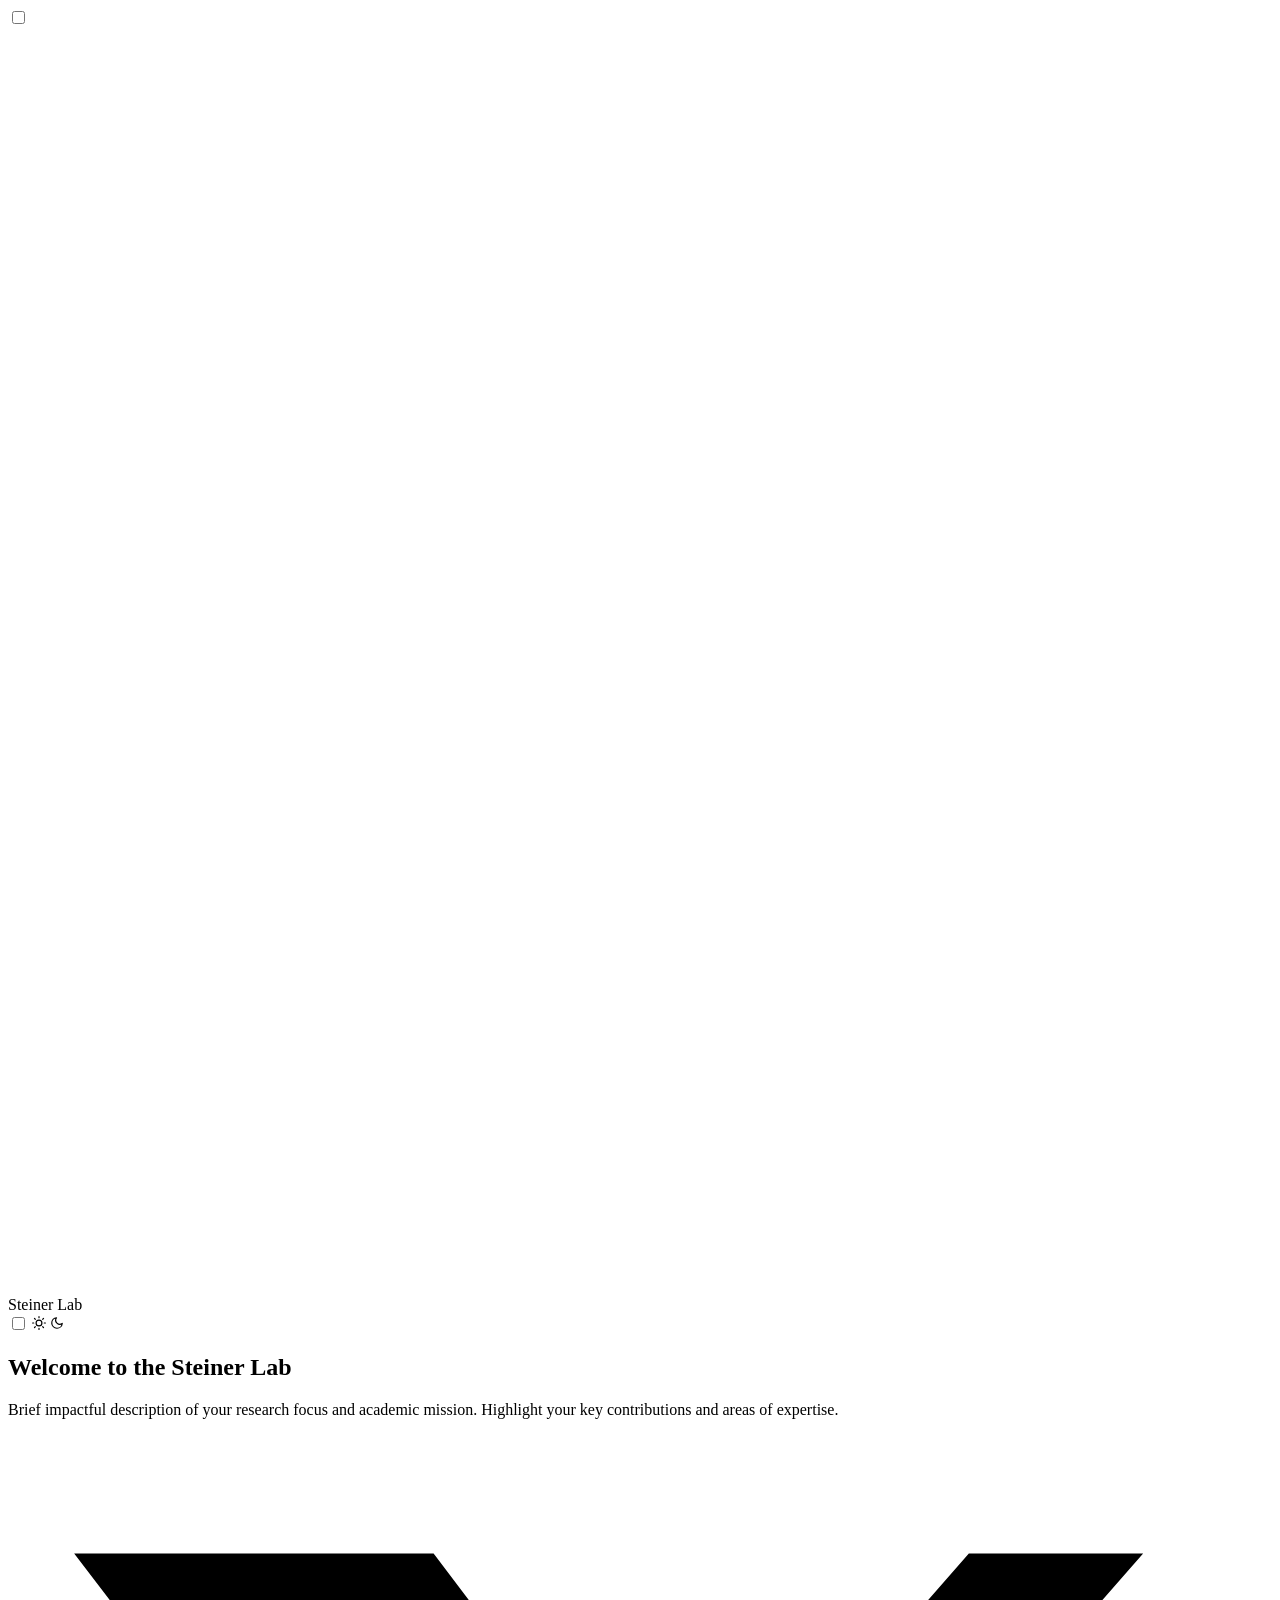
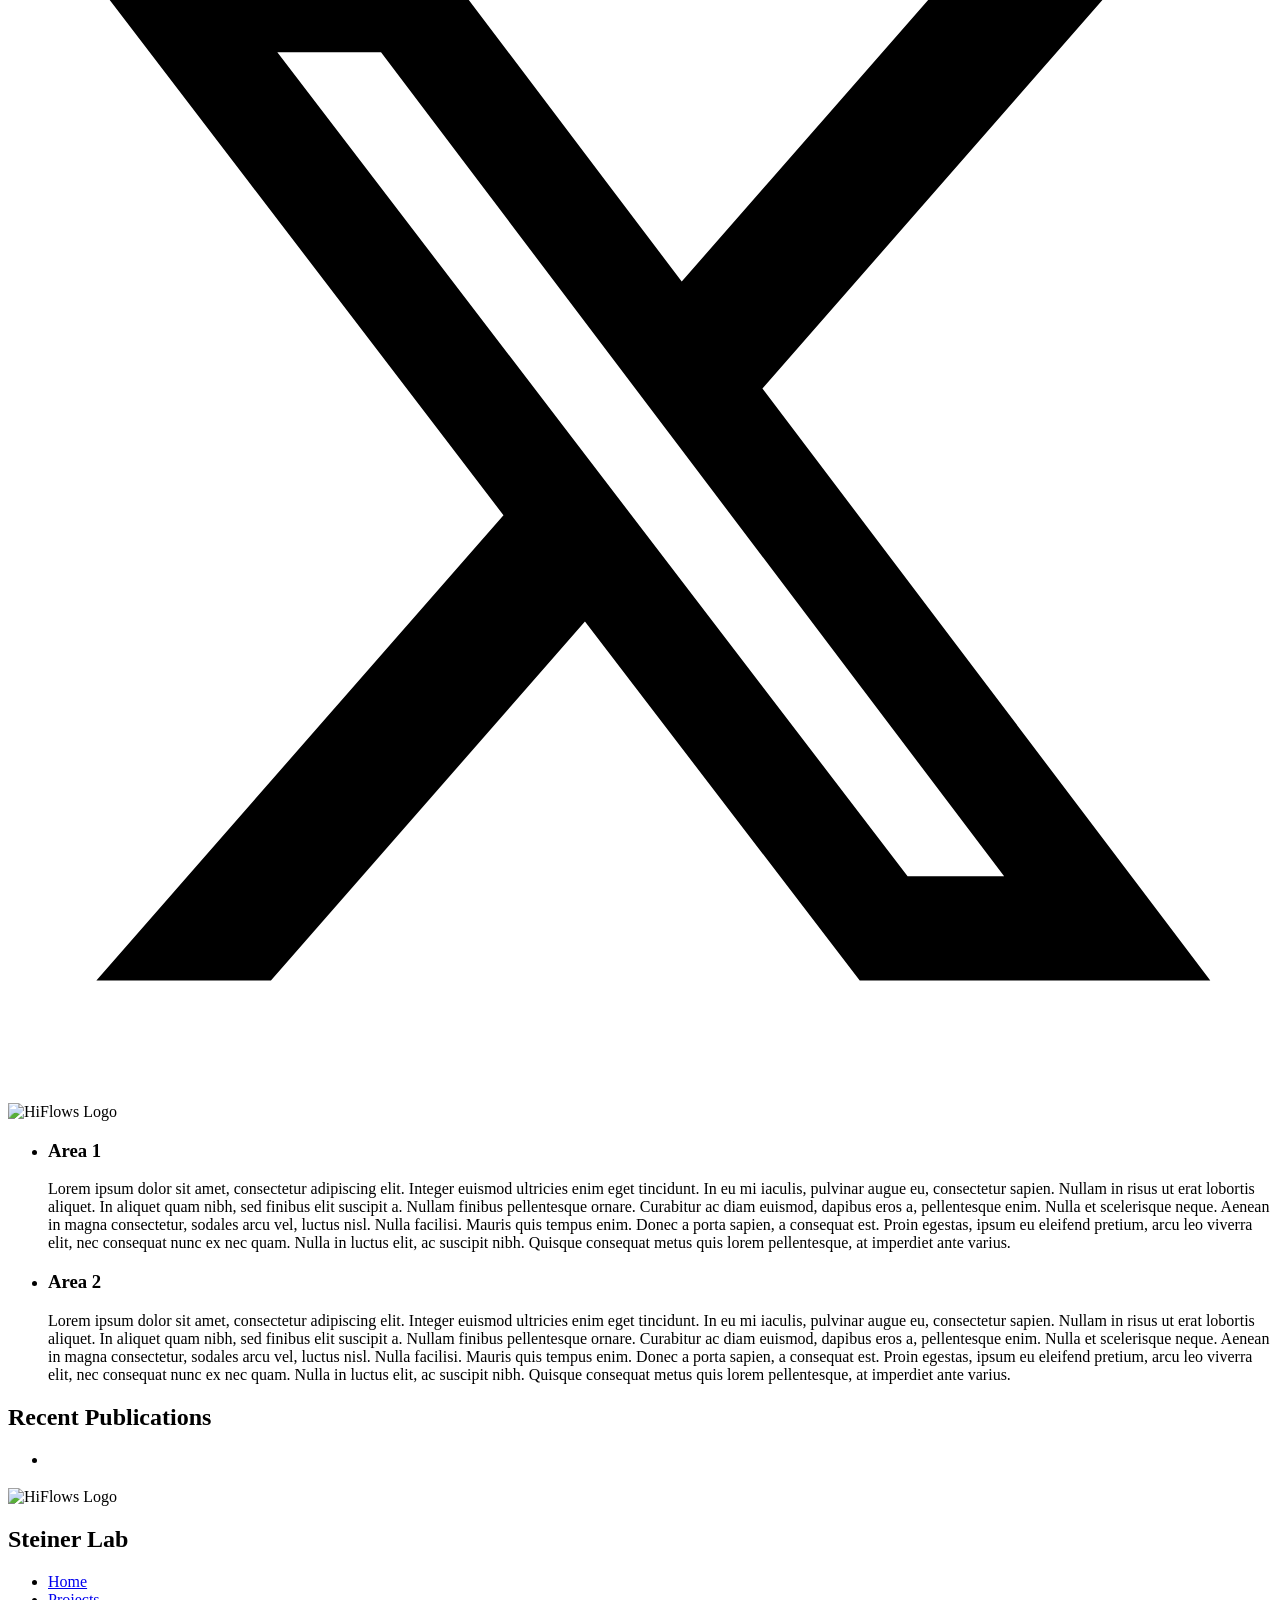
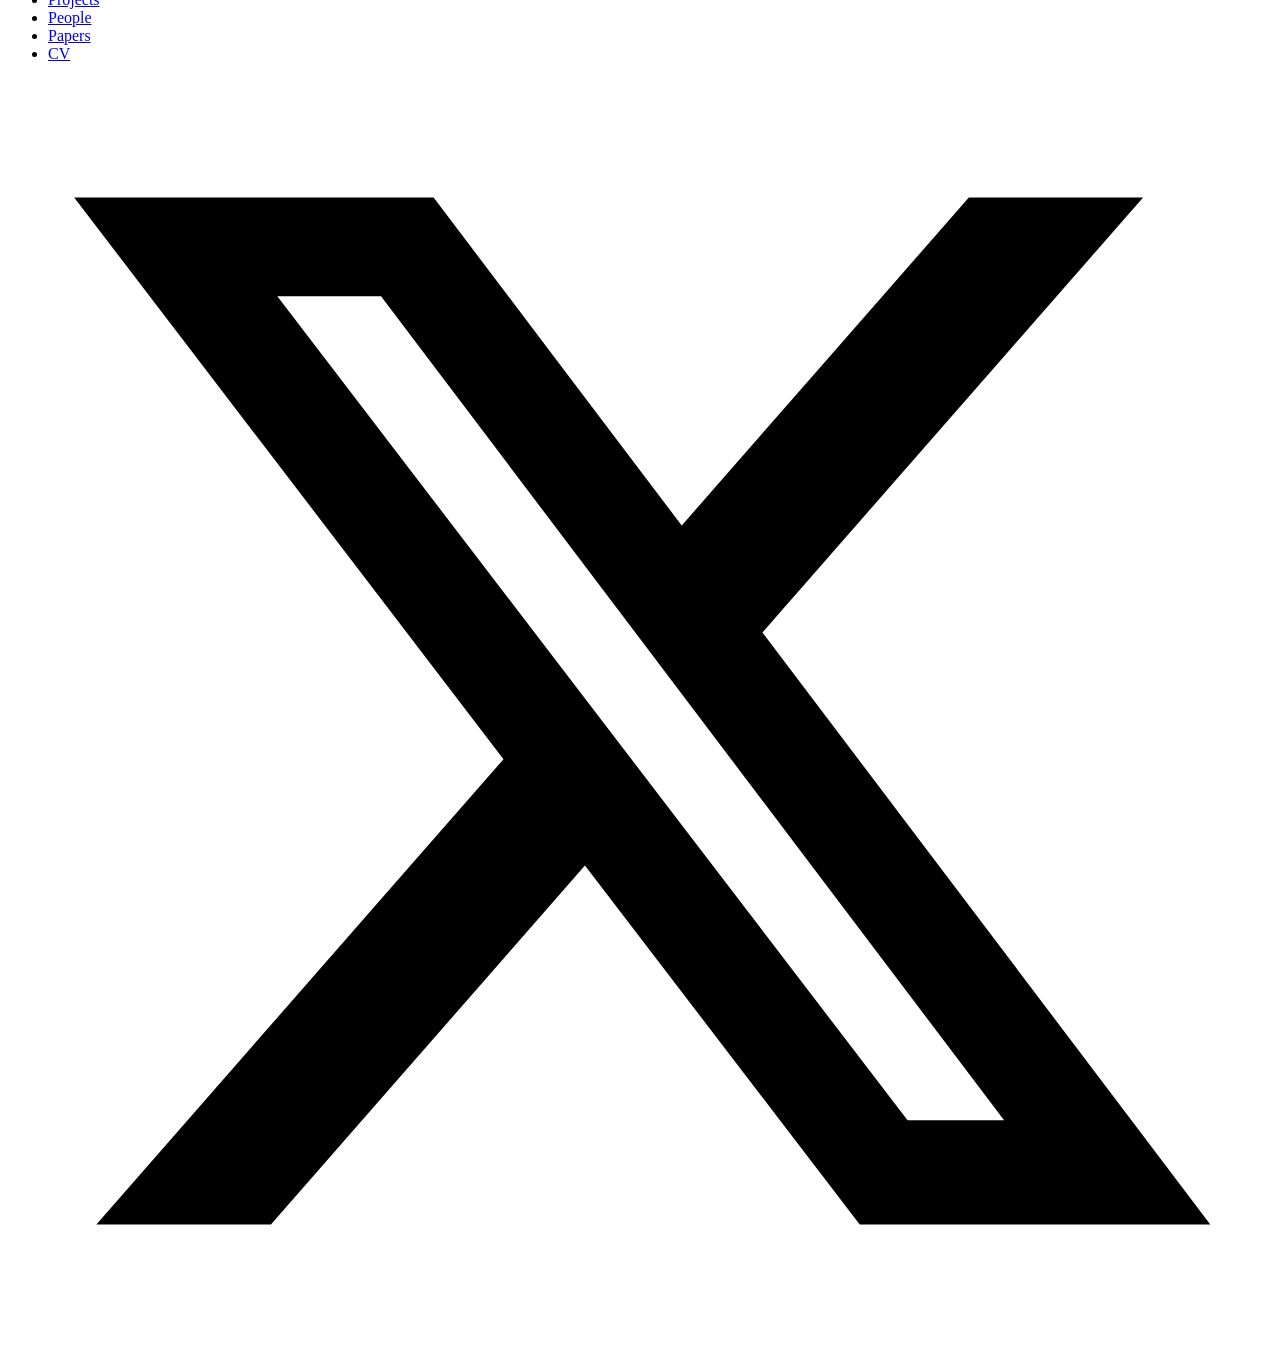
==== commit b203c270: "deploy: ca37c7b80de7ceeae9bd4276b1263efa2d64432e" ====
--- a/index.html
+++ b/index.html
@@ -19,14 +19,14 @@
 				localStorage.setItem('theme', 'dark');
 				document.documentElement.setAttribute('data-theme', 'dark');
 			}
-		</script><link rel="stylesheet" href="/homepage/_astro/_page_.cqj4qYIA.css"></head> <body data-astro-cid-sckkx6r4> <div class="bg-base-100 drawer lg:drawer-open " data-astro-cid-sckkx6r4> <input id="my-drawer" type="checkbox" class="drawer-toggle" data-astro-cid-sckkx6r4> <!-- Drawer content --> <div class="drawer-content bg-base-100" data-astro-cid-sckkx6r4> <div class="bg-base-100 z-50 text-base-content shadow-sm" data-astro-cid-sckkx6r4> <nav class="navbar" data-astro-cid-sckkx6r4> <div class="navbar-start" data-astro-cid-sckkx6r4>  <label for="my-drawer" class="btn btn-square btn-ghost lg:hidden" data-astro-cid-sckkx6r4> <!--
+		</script><link rel="stylesheet" href="/homepage/_astro/_page_.C3ZLH_Hz.css"></head> <body data-astro-cid-sckkx6r4> <div class="bg-base-100 drawer lg:drawer-open " data-astro-cid-sckkx6r4> <input id="my-drawer" type="checkbox" class="drawer-toggle" data-astro-cid-sckkx6r4> <!-- Drawer content --> <div class="drawer-content bg-base-100" data-astro-cid-sckkx6r4> <div class="bg-base-100 z-50 text-base-content shadow-sm" data-astro-cid-sckkx6r4> <nav class="navbar" data-astro-cid-sckkx6r4> <div class="navbar-start" data-astro-cid-sckkx6r4>  <label for="my-drawer" class="btn btn-square btn-ghost lg:hidden" data-astro-cid-sckkx6r4> <!--
 Pass any SVG icon as children (recommended width/height : w-6 h-6 or size-6)
 By default, it's using your primary color for styling
 --><div class="w-12 h-12 inline-flex items-center justify-center rounded-xl bg-primary/20 text-primary">  <svg xmlns="http://www.w3.org/2000/svg" fill="none" viewBox="0 0 24 24" stroke-width="1.5" class="size-6 stroke-current" data-astro-cid-sckkx6r4> <path stroke-linecap="round" stroke-linejoin="round" d="M3.75 6.75h16.5M3.75 12h16.5m-16.5 5.25h16.5" data-astro-cid-sckkx6r4></path> </svg>  </div> </label> </div> <div class="navbar-center lg:hidden text-lg font-black" data-astro-cid-sckkx6r4>  Steiner Lab </div> <div class="navbar-end" data-astro-cid-sckkx6r4> <label class="grid cursor-pointer place-items-center" data-astro-transition-persist="astro-ucnox4ks-1"> <input type="checkbox" value="dark" class="toggle theme-controller bg-base-content col-span-2 col-start-1 row-start-1" data-choose-theme> <svg class="stroke-base-100 fill-base-100 col-start-1 row-start-1" xmlns="http://www.w3.org/2000/svg" width="14" height="14" viewBox="0 0 24 24" fill="none" stroke="currentColor" stroke-width="2" stroke-linecap="round" stroke-linejoin="round"> <circle cx="12" cy="12" r="5"></circle> <path d="M12 1v2M12 21v2M4.2 4.2l1.4 1.4M18.4 18.4l1.4 1.4M1 12h2M21 12h2M4.2 19.8l1.4-1.4M18.4 5.6l1.4-1.4"></path> </svg> <svg class="stroke-base-100 fill-base-100 col-start-2 row-start-1" xmlns="http://www.w3.org/2000/svg" width="14" height="14" viewBox="0 0 24 24" fill="none" stroke="currentColor" stroke-width="2" stroke-linecap="round" stroke-linejoin="round"> <path d="M21 12.79A9 9 0 1 1 11.21 3 7 7 0 0 0 21 12.79z"></path> </svg> </label> </div> </nav> </div> <main class="p-8 pt-10 lg:pt-16 lg:max-w-5xl max-w-full mx-auto min-h-screen flex flex-col justify-between" data-astro-cid-sckkx6r4> <!-- Page content -->   <section class="flex items-center gap-12 border-b pb-12"> <div class="flex-1"> <h1 class="text-4xl font-bold mb-4">
 Welcome to the <span class="text-secondary">Steiner Lab</span> </h1> <p class="text-xl text-gray-600 mb-4"></p> <p class="text-lg mb-6">
 Brief impactful description of your research focus and academic mission.
     Highlight your key contributions and areas of expertise.
-</p> <div class="flex gap-4"> <div class="flex flex-wrap justify-between items-center"> <!-- Email -->  <!-- GitHub -->  <!-- GitLab -->  <!-- X --> <a target="_blank" class="size-12 inline-flex items-center justify-center rounded-xl hover:bg-primary/20 transition-all duration-300"> <svg viewBox="0 0 512 512" class="size-6" fill="currentColor"><!--!Font Awesome Free 6.7.2 by @fontawesome - https://fontawesome.com License - https://fontawesome.com/license/free Copyright 2025 Fonticons, Inc.--><path d="M389.2 48h70.6L305.6 224.2 487 464H345L233.7 318.6 106.5 464H35.8L200.7 275.5 26.8 48H172.4L272.9 180.9 389.2 48zM364.4 421.8h39.1L151.1 88h-42L364.4 421.8z" /></svg> </a> <!-- Linkedin -->  <!-- Google Scholar -->  <!-- Inspire -->  <!-- arxiv -->  </div> </div> </div> <div class="w-80 lg:block hidden"> <img src="/homepage/_astro/hiflows_logo.PUC3PpgL_177DKX.webp" alt="HiFlows Logo" loading="lazy" decoding="async" fetchpriority="auto" width="1108" height="1024" class="w-full h-auto object-contain"> </div> </section>  <section class="py-12 border-b"> <ul class="space-y-4"> <li class="p-4 border rounded shadow"> <h3 class="text-lg font-semibold">Area 1</h3> <p class="text-gray-600">Lorem ipsum dolor sit amet, consectetur adipiscing elit. Integer euismod ultricies enim eget tincidunt. In eu mi iaculis, pulvinar augue eu, consectetur sapien. Nullam in risus ut erat lobortis aliquet. In aliquet quam nibh, sed finibus elit suscipit a. Nullam finibus pellentesque ornare. Curabitur ac diam euismod, dapibus eros a, pellentesque enim. Nulla et scelerisque neque. Aenean in magna consectetur, sodales arcu vel, luctus nisl. Nulla facilisi. Mauris quis tempus enim. Donec a porta sapien, a consequat est. Proin egestas, ipsum eu eleifend pretium, arcu leo viverra elit, nec consequat nunc ex nec quam. Nulla in luctus elit, ac suscipit nibh. Quisque consequat metus quis lorem pellentesque, at imperdiet ante varius.</p> </li><li class="p-4 border rounded shadow"> <h3 class="text-lg font-semibold">Area 2</h3> <p class="text-gray-600">Lorem ipsum dolor sit amet, consectetur adipiscing elit. Integer euismod ultricies enim eget tincidunt. In eu mi iaculis, pulvinar augue eu, consectetur sapien. Nullam in risus ut erat lobortis aliquet. In aliquet quam nibh, sed finibus elit suscipit a. Nullam finibus pellentesque ornare. Curabitur ac diam euismod, dapibus eros a, pellentesque enim. Nulla et scelerisque neque. Aenean in magna consectetur, sodales arcu vel, luctus nisl. Nulla facilisi. Mauris quis tempus enim. Donec a porta sapien, a consequat est. Proin egestas, ipsum eu eleifend pretium, arcu leo viverra elit, nec consequat nunc ex nec quam. Nulla in luctus elit, ac suscipit nibh. Quisque consequat metus quis lorem pellentesque, at imperdiet ante varius.</p> </li> </ul> </section>  <section class="py-12 border-t"> <h2 class="text-3xl font-bold mb-8">Recent Publications</h2> <div class="space-y-6"> <div class="p-6 rounded-lg text-base-content bg-base-200"> <h3 class="text-xl font-semibold mb-2"></h3> <p>  •  </p> </div> </div> </section>  <!-- <footer class='footer footer-center bg-base-100 text-base-content px-4 py-8'>
+</p> <div class="flex gap-4"> <div class="flex flex-wrap justify-between items-center"> <!-- Email -->  <!-- GitHub -->  <!-- GitLab -->  <!-- X --> <a target="_blank" class="size-12 inline-flex items-center justify-center rounded-xl hover:bg-primary/20 transition-all duration-300"> <svg viewBox="0 0 512 512" class="size-6" fill="currentColor"><!--!Font Awesome Free 6.7.2 by @fontawesome - https://fontawesome.com License - https://fontawesome.com/license/free Copyright 2025 Fonticons, Inc.--><path d="M389.2 48h70.6L305.6 224.2 487 464H345L233.7 318.6 106.5 464H35.8L200.7 275.5 26.8 48H172.4L272.9 180.9 389.2 48zM364.4 421.8h39.1L151.1 88h-42L364.4 421.8z" /></svg> </a> <!-- Linkedin -->  <!-- Google Scholar -->  <!-- Inspire -->  <!-- arxiv -->  </div> </div> </div> <div class="w-80 lg:block hidden"> <img src="/homepage/_astro/hiflows_logo.PUC3PpgL_177DKX.webp" alt="HiFlows Logo" loading="lazy" decoding="async" fetchpriority="auto" width="1108" height="1024" class="w-full h-auto object-contain"> </div> </section>  <section class="py-12 border-b"> <ul class="space-y-4"> <li class="p-4 border rounded shadow"> <h3 class="text-lg font-semibold">Area 1</h3> <p class="text-gray-600">Lorem ipsum dolor sit amet, consectetur adipiscing elit. Integer euismod ultricies enim eget tincidunt. In eu mi iaculis, pulvinar augue eu, consectetur sapien. Nullam in risus ut erat lobortis aliquet. In aliquet quam nibh, sed finibus elit suscipit a. Nullam finibus pellentesque ornare. Curabitur ac diam euismod, dapibus eros a, pellentesque enim. Nulla et scelerisque neque. Aenean in magna consectetur, sodales arcu vel, luctus nisl. Nulla facilisi. Mauris quis tempus enim. Donec a porta sapien, a consequat est. Proin egestas, ipsum eu eleifend pretium, arcu leo viverra elit, nec consequat nunc ex nec quam. Nulla in luctus elit, ac suscipit nibh. Quisque consequat metus quis lorem pellentesque, at imperdiet ante varius.</p> </li><li class="p-4 border rounded shadow"> <h3 class="text-lg font-semibold">Area 2</h3> <p class="text-gray-600">Lorem ipsum dolor sit amet, consectetur adipiscing elit. Integer euismod ultricies enim eget tincidunt. In eu mi iaculis, pulvinar augue eu, consectetur sapien. Nullam in risus ut erat lobortis aliquet. In aliquet quam nibh, sed finibus elit suscipit a. Nullam finibus pellentesque ornare. Curabitur ac diam euismod, dapibus eros a, pellentesque enim. Nulla et scelerisque neque. Aenean in magna consectetur, sodales arcu vel, luctus nisl. Nulla facilisi. Mauris quis tempus enim. Donec a porta sapien, a consequat est. Proin egestas, ipsum eu eleifend pretium, arcu leo viverra elit, nec consequat nunc ex nec quam. Nulla in luctus elit, ac suscipit nibh. Quisque consequat metus quis lorem pellentesque, at imperdiet ante varius.</p> </li> </ul> </section>  <section class="py-12 border-t"> <h2 class="text-2xl font-bold mb-6">Recent Publications</h2> <ul class="space-y-6"> <li class="p-4 border rounded shadow"> <h3 class="text-lg font-semibold"></h3>     </li> </ul> </section>  <!-- <footer class='footer footer-center bg-base-100 text-base-content px-4 py-8'>
 	<aside>
 		<p>
 			Copyright © {new Date().getFullYear()} - All right reserved by {fullName}
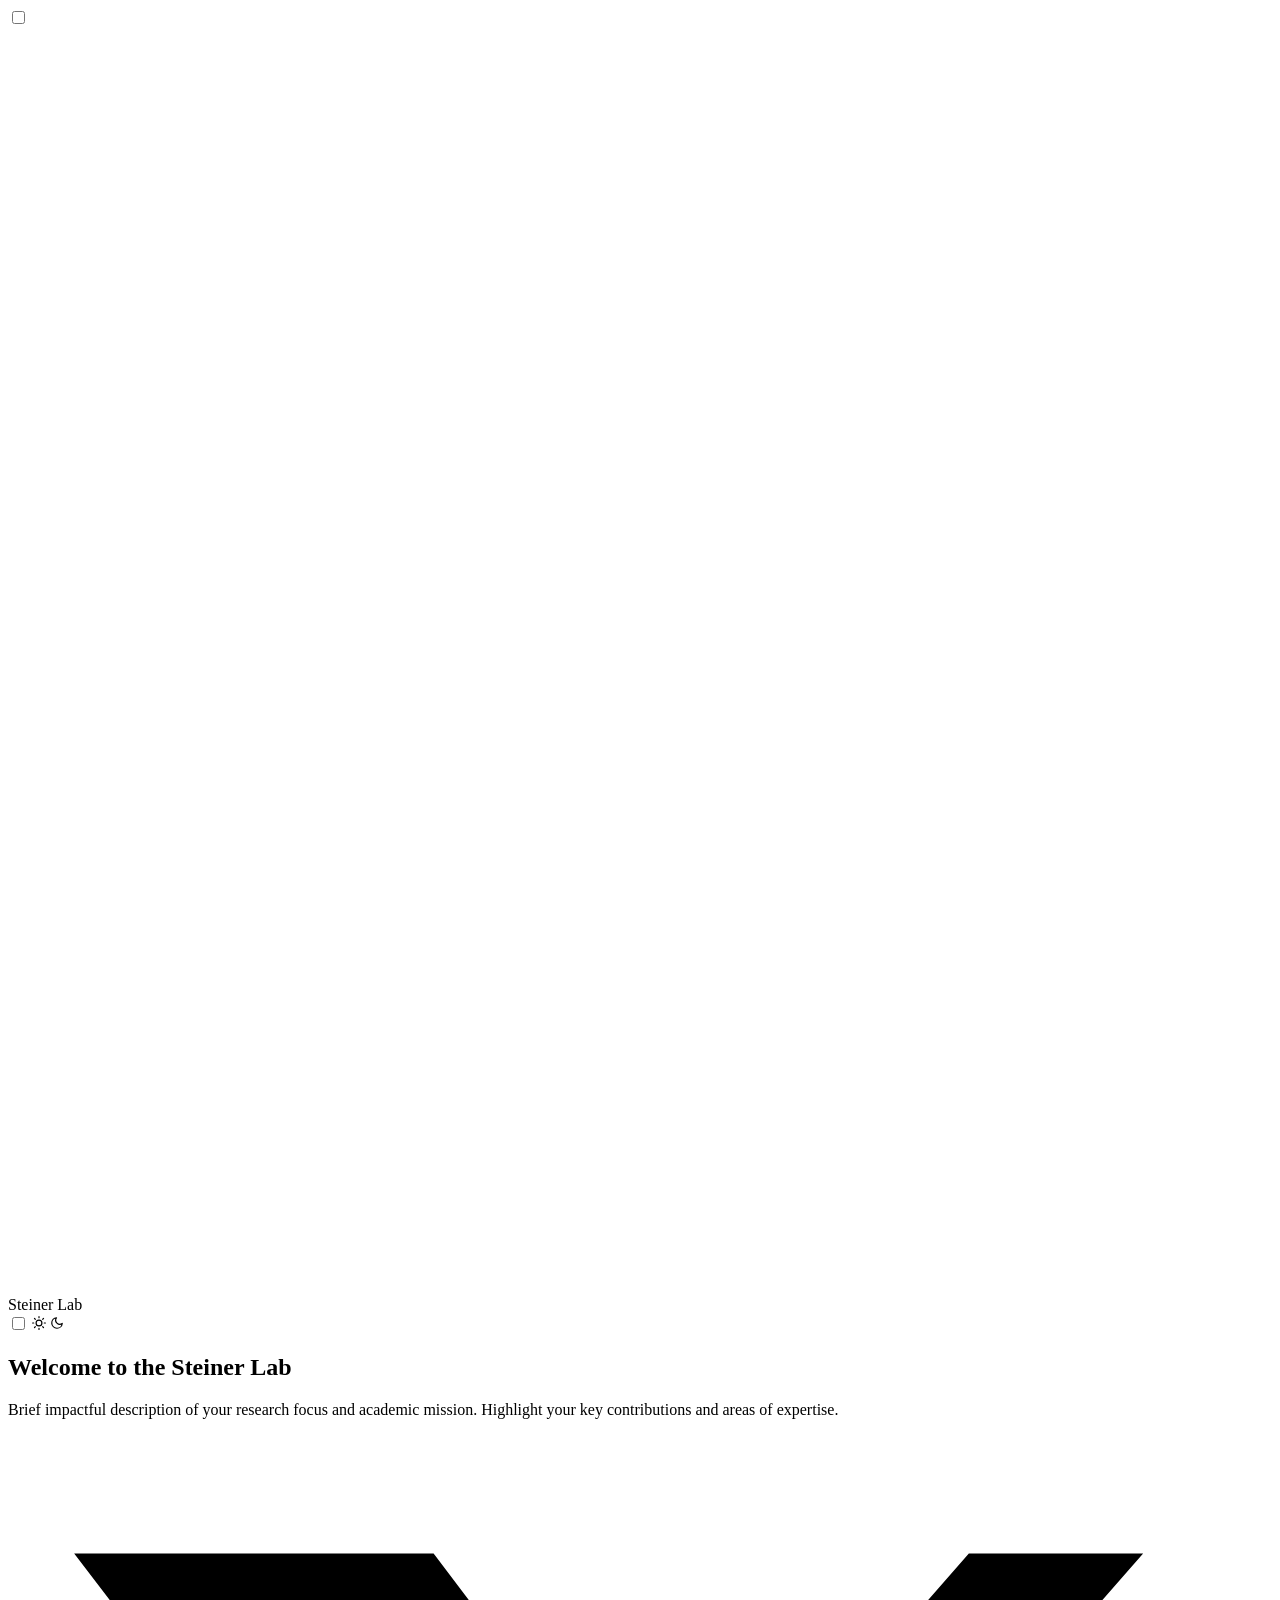
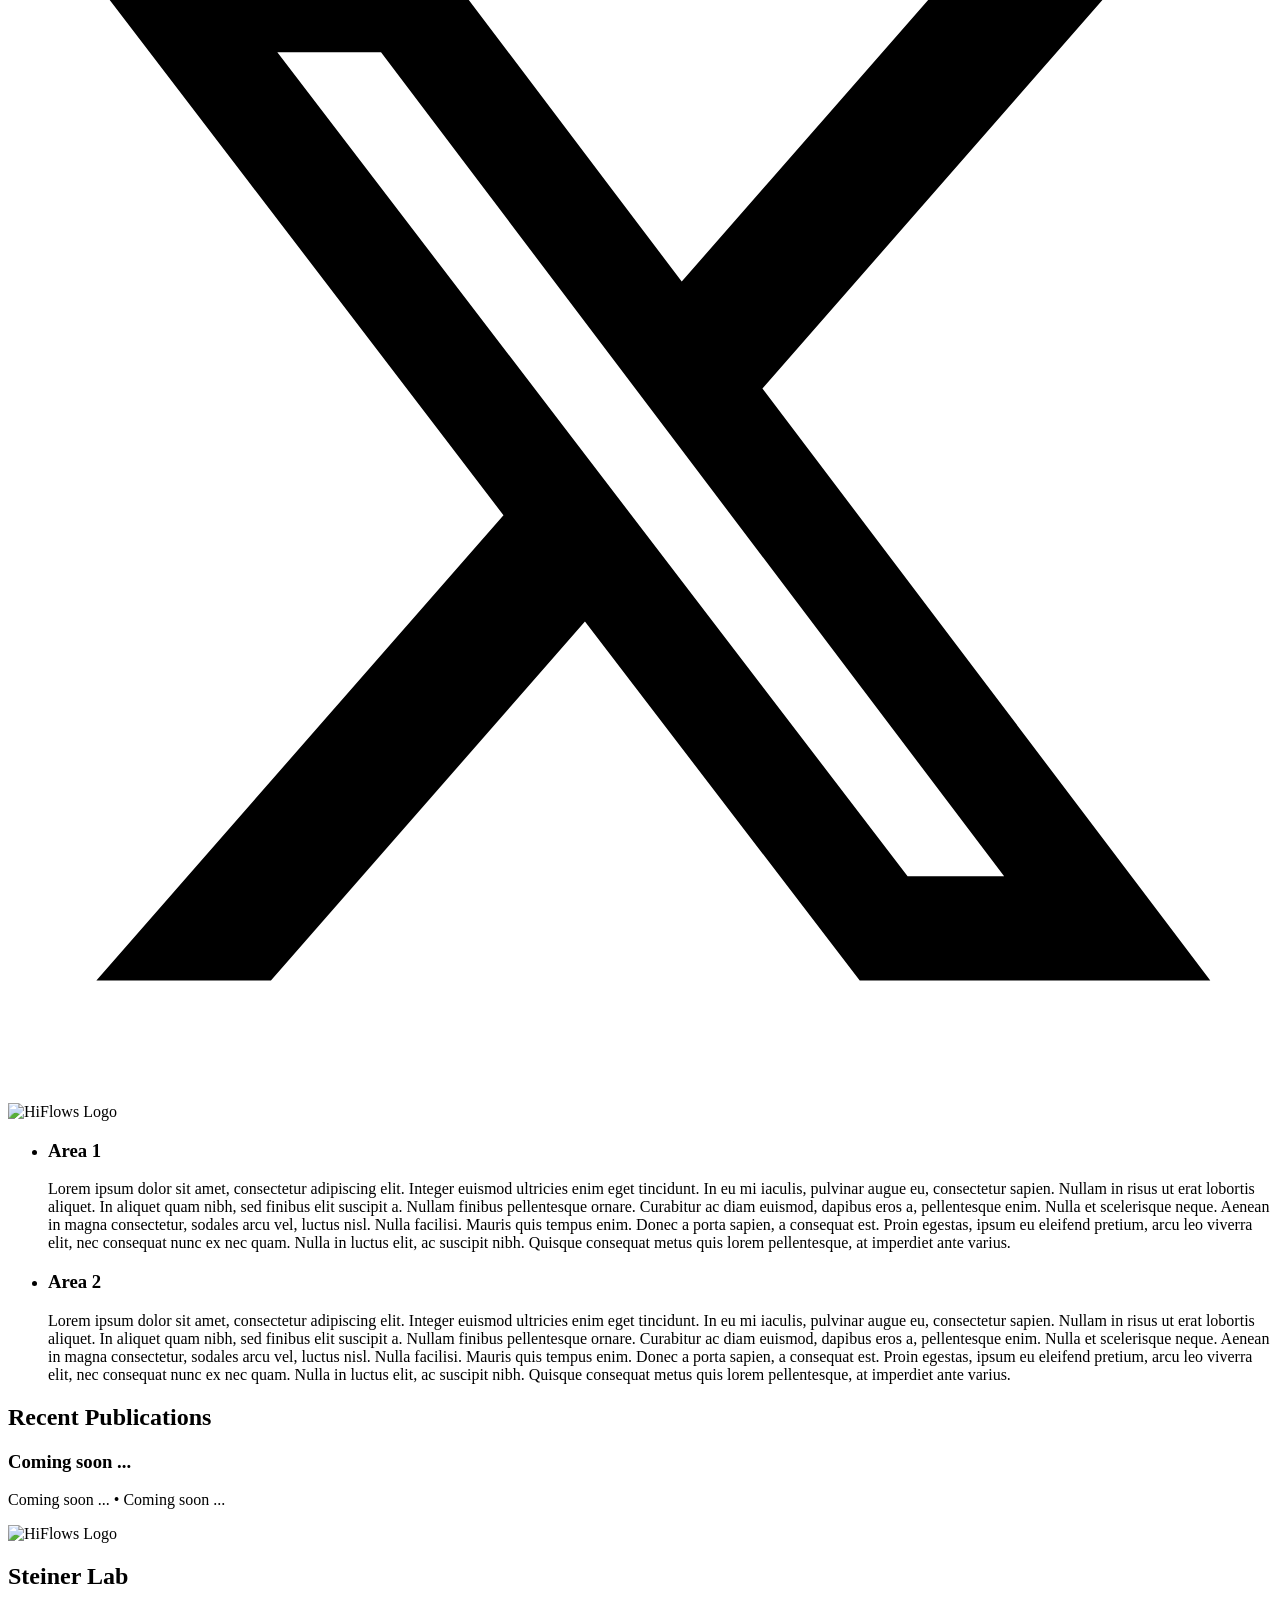
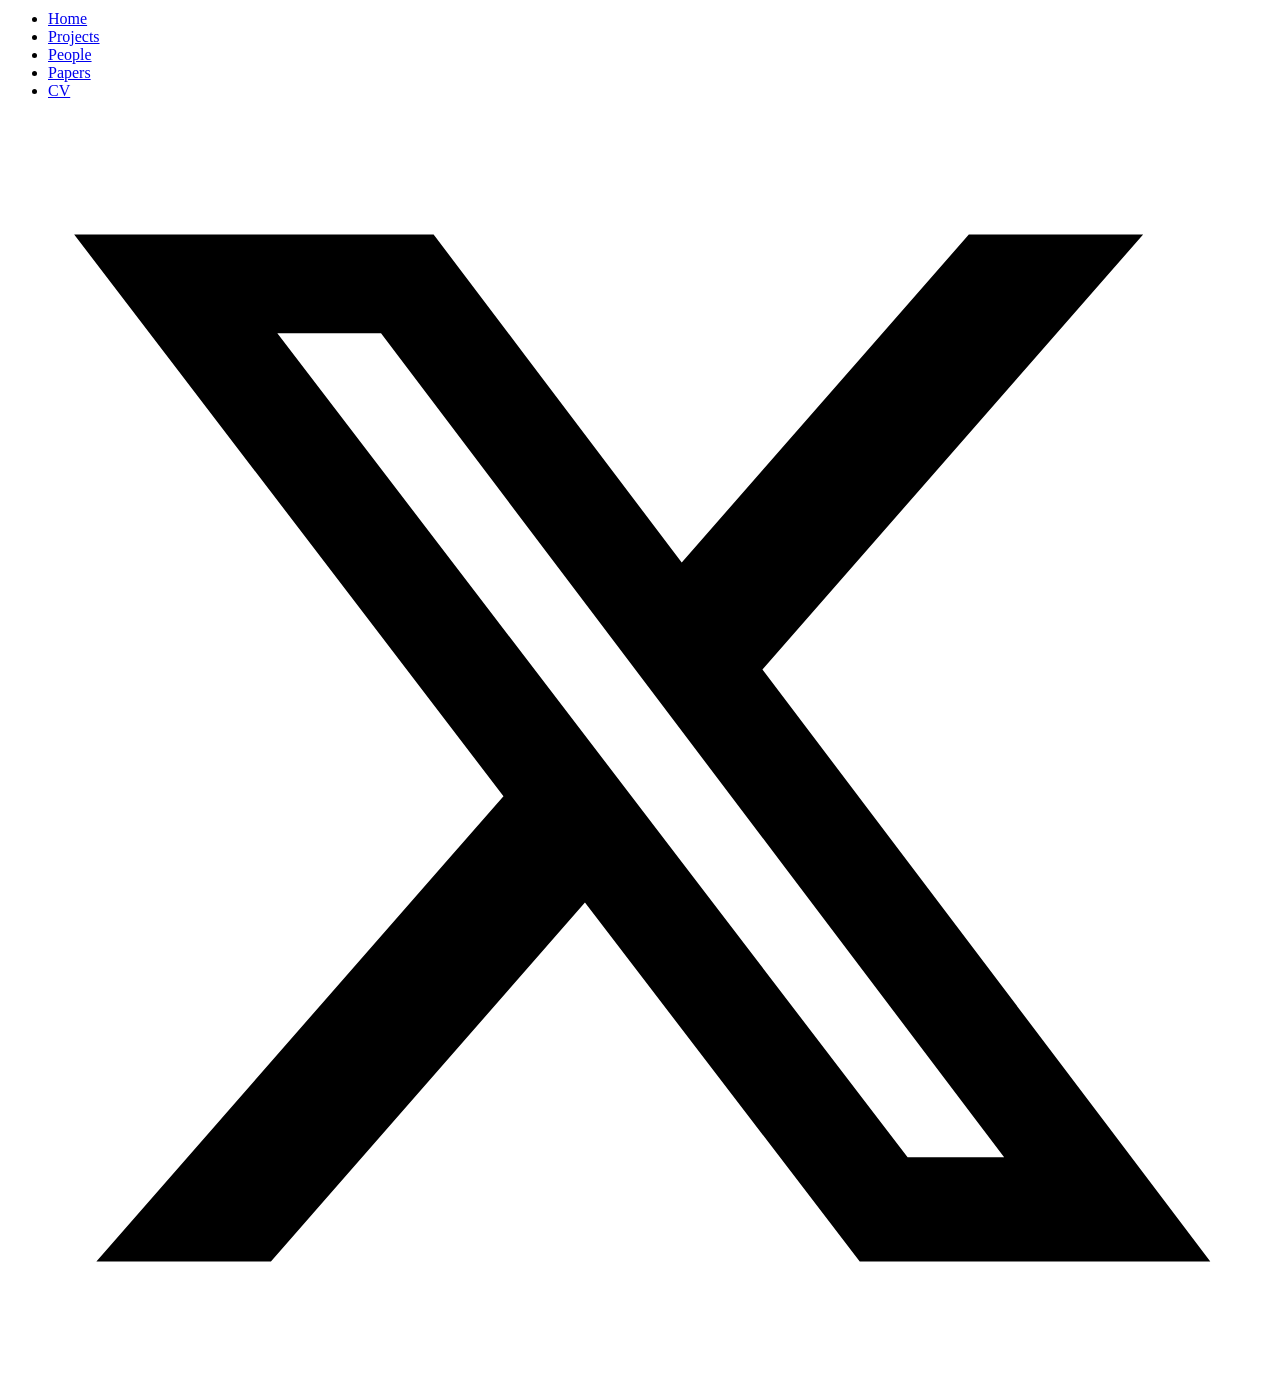
==== commit 098a4e0a: "deploy: 72aeafd6a76d6b34805f8a4efc6885909f3f78c6" ====
--- a/index.html
+++ b/index.html
@@ -19,14 +19,14 @@
 				localStorage.setItem('theme', 'dark');
 				document.documentElement.setAttribute('data-theme', 'dark');
 			}
-		</script><link rel="stylesheet" href="/homepage/_astro/_page_.C3ZLH_Hz.css"></head> <body data-astro-cid-sckkx6r4> <div class="bg-base-100 drawer lg:drawer-open " data-astro-cid-sckkx6r4> <input id="my-drawer" type="checkbox" class="drawer-toggle" data-astro-cid-sckkx6r4> <!-- Drawer content --> <div class="drawer-content bg-base-100" data-astro-cid-sckkx6r4> <div class="bg-base-100 z-50 text-base-content shadow-sm" data-astro-cid-sckkx6r4> <nav class="navbar" data-astro-cid-sckkx6r4> <div class="navbar-start" data-astro-cid-sckkx6r4>  <label for="my-drawer" class="btn btn-square btn-ghost lg:hidden" data-astro-cid-sckkx6r4> <!--
+		</script><link rel="stylesheet" href="/homepage/_astro/_page_.cqj4qYIA.css"></head> <body data-astro-cid-sckkx6r4> <div class="bg-base-100 drawer lg:drawer-open " data-astro-cid-sckkx6r4> <input id="my-drawer" type="checkbox" class="drawer-toggle" data-astro-cid-sckkx6r4> <!-- Drawer content --> <div class="drawer-content bg-base-100" data-astro-cid-sckkx6r4> <div class="bg-base-100 z-50 text-base-content shadow-sm" data-astro-cid-sckkx6r4> <nav class="navbar" data-astro-cid-sckkx6r4> <div class="navbar-start" data-astro-cid-sckkx6r4>  <label for="my-drawer" class="btn btn-square btn-ghost lg:hidden" data-astro-cid-sckkx6r4> <!--
 Pass any SVG icon as children (recommended width/height : w-6 h-6 or size-6)
 By default, it's using your primary color for styling
 --><div class="w-12 h-12 inline-flex items-center justify-center rounded-xl bg-primary/20 text-primary">  <svg xmlns="http://www.w3.org/2000/svg" fill="none" viewBox="0 0 24 24" stroke-width="1.5" class="size-6 stroke-current" data-astro-cid-sckkx6r4> <path stroke-linecap="round" stroke-linejoin="round" d="M3.75 6.75h16.5M3.75 12h16.5m-16.5 5.25h16.5" data-astro-cid-sckkx6r4></path> </svg>  </div> </label> </div> <div class="navbar-center lg:hidden text-lg font-black" data-astro-cid-sckkx6r4>  Steiner Lab </div> <div class="navbar-end" data-astro-cid-sckkx6r4> <label class="grid cursor-pointer place-items-center" data-astro-transition-persist="astro-ucnox4ks-1"> <input type="checkbox" value="dark" class="toggle theme-controller bg-base-content col-span-2 col-start-1 row-start-1" data-choose-theme> <svg class="stroke-base-100 fill-base-100 col-start-1 row-start-1" xmlns="http://www.w3.org/2000/svg" width="14" height="14" viewBox="0 0 24 24" fill="none" stroke="currentColor" stroke-width="2" stroke-linecap="round" stroke-linejoin="round"> <circle cx="12" cy="12" r="5"></circle> <path d="M12 1v2M12 21v2M4.2 4.2l1.4 1.4M18.4 18.4l1.4 1.4M1 12h2M21 12h2M4.2 19.8l1.4-1.4M18.4 5.6l1.4-1.4"></path> </svg> <svg class="stroke-base-100 fill-base-100 col-start-2 row-start-1" xmlns="http://www.w3.org/2000/svg" width="14" height="14" viewBox="0 0 24 24" fill="none" stroke="currentColor" stroke-width="2" stroke-linecap="round" stroke-linejoin="round"> <path d="M21 12.79A9 9 0 1 1 11.21 3 7 7 0 0 0 21 12.79z"></path> </svg> </label> </div> </nav> </div> <main class="p-8 pt-10 lg:pt-16 lg:max-w-5xl max-w-full mx-auto min-h-screen flex flex-col justify-between" data-astro-cid-sckkx6r4> <!-- Page content -->   <section class="flex items-center gap-12 border-b pb-12"> <div class="flex-1"> <h1 class="text-4xl font-bold mb-4">
 Welcome to the <span class="text-secondary">Steiner Lab</span> </h1> <p class="text-xl text-gray-600 mb-4"></p> <p class="text-lg mb-6">
 Brief impactful description of your research focus and academic mission.
     Highlight your key contributions and areas of expertise.
-</p> <div class="flex gap-4"> <div class="flex flex-wrap justify-between items-center"> <!-- Email -->  <!-- GitHub -->  <!-- GitLab -->  <!-- X --> <a target="_blank" class="size-12 inline-flex items-center justify-center rounded-xl hover:bg-primary/20 transition-all duration-300"> <svg viewBox="0 0 512 512" class="size-6" fill="currentColor"><!--!Font Awesome Free 6.7.2 by @fontawesome - https://fontawesome.com License - https://fontawesome.com/license/free Copyright 2025 Fonticons, Inc.--><path d="M389.2 48h70.6L305.6 224.2 487 464H345L233.7 318.6 106.5 464H35.8L200.7 275.5 26.8 48H172.4L272.9 180.9 389.2 48zM364.4 421.8h39.1L151.1 88h-42L364.4 421.8z" /></svg> </a> <!-- Linkedin -->  <!-- Google Scholar -->  <!-- Inspire -->  <!-- arxiv -->  </div> </div> </div> <div class="w-80 lg:block hidden"> <img src="/homepage/_astro/hiflows_logo.PUC3PpgL_177DKX.webp" alt="HiFlows Logo" loading="lazy" decoding="async" fetchpriority="auto" width="1108" height="1024" class="w-full h-auto object-contain"> </div> </section>  <section class="py-12 border-b"> <ul class="space-y-4"> <li class="p-4 border rounded shadow"> <h3 class="text-lg font-semibold">Area 1</h3> <p class="text-gray-600">Lorem ipsum dolor sit amet, consectetur adipiscing elit. Integer euismod ultricies enim eget tincidunt. In eu mi iaculis, pulvinar augue eu, consectetur sapien. Nullam in risus ut erat lobortis aliquet. In aliquet quam nibh, sed finibus elit suscipit a. Nullam finibus pellentesque ornare. Curabitur ac diam euismod, dapibus eros a, pellentesque enim. Nulla et scelerisque neque. Aenean in magna consectetur, sodales arcu vel, luctus nisl. Nulla facilisi. Mauris quis tempus enim. Donec a porta sapien, a consequat est. Proin egestas, ipsum eu eleifend pretium, arcu leo viverra elit, nec consequat nunc ex nec quam. Nulla in luctus elit, ac suscipit nibh. Quisque consequat metus quis lorem pellentesque, at imperdiet ante varius.</p> </li><li class="p-4 border rounded shadow"> <h3 class="text-lg font-semibold">Area 2</h3> <p class="text-gray-600">Lorem ipsum dolor sit amet, consectetur adipiscing elit. Integer euismod ultricies enim eget tincidunt. In eu mi iaculis, pulvinar augue eu, consectetur sapien. Nullam in risus ut erat lobortis aliquet. In aliquet quam nibh, sed finibus elit suscipit a. Nullam finibus pellentesque ornare. Curabitur ac diam euismod, dapibus eros a, pellentesque enim. Nulla et scelerisque neque. Aenean in magna consectetur, sodales arcu vel, luctus nisl. Nulla facilisi. Mauris quis tempus enim. Donec a porta sapien, a consequat est. Proin egestas, ipsum eu eleifend pretium, arcu leo viverra elit, nec consequat nunc ex nec quam. Nulla in luctus elit, ac suscipit nibh. Quisque consequat metus quis lorem pellentesque, at imperdiet ante varius.</p> </li> </ul> </section>  <section class="py-12 border-t"> <h2 class="text-2xl font-bold mb-6">Recent Publications</h2> <ul class="space-y-6"> <li class="p-4 border rounded shadow"> <h3 class="text-lg font-semibold"></h3>     </li> </ul> </section>  <!-- <footer class='footer footer-center bg-base-100 text-base-content px-4 py-8'>
+</p> <div class="flex gap-4"> <div class="flex flex-wrap justify-between items-center"> <!-- Email -->  <!-- GitHub -->  <!-- GitLab -->  <!-- X --> <a target="_blank" class="size-12 inline-flex items-center justify-center rounded-xl hover:bg-primary/20 transition-all duration-300"> <svg viewBox="0 0 512 512" class="size-6" fill="currentColor"><!--!Font Awesome Free 6.7.2 by @fontawesome - https://fontawesome.com License - https://fontawesome.com/license/free Copyright 2025 Fonticons, Inc.--><path d="M389.2 48h70.6L305.6 224.2 487 464H345L233.7 318.6 106.5 464H35.8L200.7 275.5 26.8 48H172.4L272.9 180.9 389.2 48zM364.4 421.8h39.1L151.1 88h-42L364.4 421.8z" /></svg> </a> <!-- Linkedin -->  <!-- Google Scholar -->  <!-- Inspire -->  <!-- arxiv -->  </div> </div> </div> <div class="w-80 lg:block hidden"> <img src="/homepage/_astro/hiflows_logo.PUC3PpgL_177DKX.webp" alt="HiFlows Logo" loading="lazy" decoding="async" fetchpriority="auto" width="1108" height="1024" class="w-full h-auto object-contain"> </div> </section>  <section class="py-12 border-b"> <ul class="space-y-4"> <li class="p-4 border rounded shadow"> <h3 class="text-lg font-semibold">Area 1</h3> <p class="text-gray-600">Lorem ipsum dolor sit amet, consectetur adipiscing elit. Integer euismod ultricies enim eget tincidunt. In eu mi iaculis, pulvinar augue eu, consectetur sapien. Nullam in risus ut erat lobortis aliquet. In aliquet quam nibh, sed finibus elit suscipit a. Nullam finibus pellentesque ornare. Curabitur ac diam euismod, dapibus eros a, pellentesque enim. Nulla et scelerisque neque. Aenean in magna consectetur, sodales arcu vel, luctus nisl. Nulla facilisi. Mauris quis tempus enim. Donec a porta sapien, a consequat est. Proin egestas, ipsum eu eleifend pretium, arcu leo viverra elit, nec consequat nunc ex nec quam. Nulla in luctus elit, ac suscipit nibh. Quisque consequat metus quis lorem pellentesque, at imperdiet ante varius.</p> </li><li class="p-4 border rounded shadow"> <h3 class="text-lg font-semibold">Area 2</h3> <p class="text-gray-600">Lorem ipsum dolor sit amet, consectetur adipiscing elit. Integer euismod ultricies enim eget tincidunt. In eu mi iaculis, pulvinar augue eu, consectetur sapien. Nullam in risus ut erat lobortis aliquet. In aliquet quam nibh, sed finibus elit suscipit a. Nullam finibus pellentesque ornare. Curabitur ac diam euismod, dapibus eros a, pellentesque enim. Nulla et scelerisque neque. Aenean in magna consectetur, sodales arcu vel, luctus nisl. Nulla facilisi. Mauris quis tempus enim. Donec a porta sapien, a consequat est. Proin egestas, ipsum eu eleifend pretium, arcu leo viverra elit, nec consequat nunc ex nec quam. Nulla in luctus elit, ac suscipit nibh. Quisque consequat metus quis lorem pellentesque, at imperdiet ante varius.</p> </li> </ul> </section>  <section class="py-12 border-t"> <h2 class="text-3xl font-bold mb-8">Recent Publications</h2> <div class="space-y-6"> <div class="p-6 rounded-lg text-base-content bg-base-200"> <h3 class="text-xl font-semibold mb-2">Coming soon ...</h3> <p> Coming soon ... • Coming soon ... </p> </div> </div> </section>  <!-- <footer class='footer footer-center bg-base-100 text-base-content px-4 py-8'>
 	<aside>
 		<p>
 			Copyright © {new Date().getFullYear()} - All right reserved by {fullName}
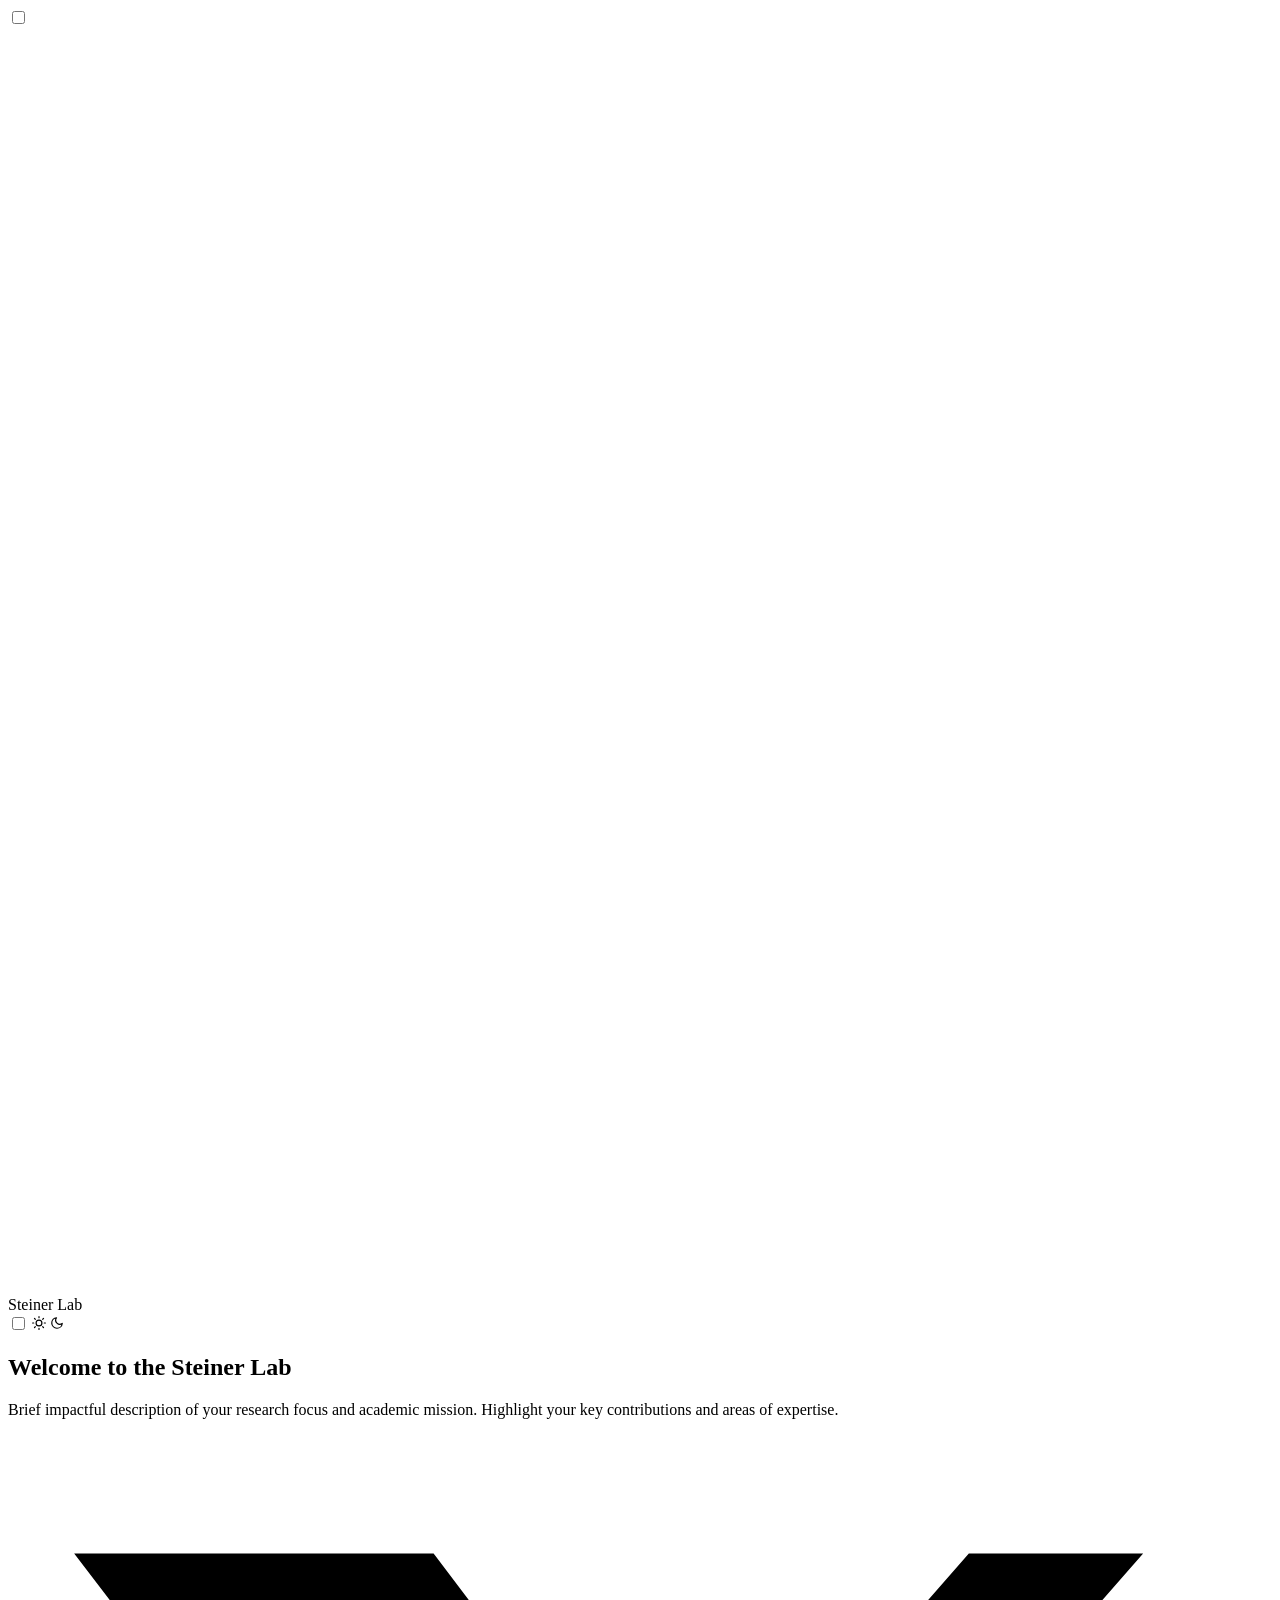
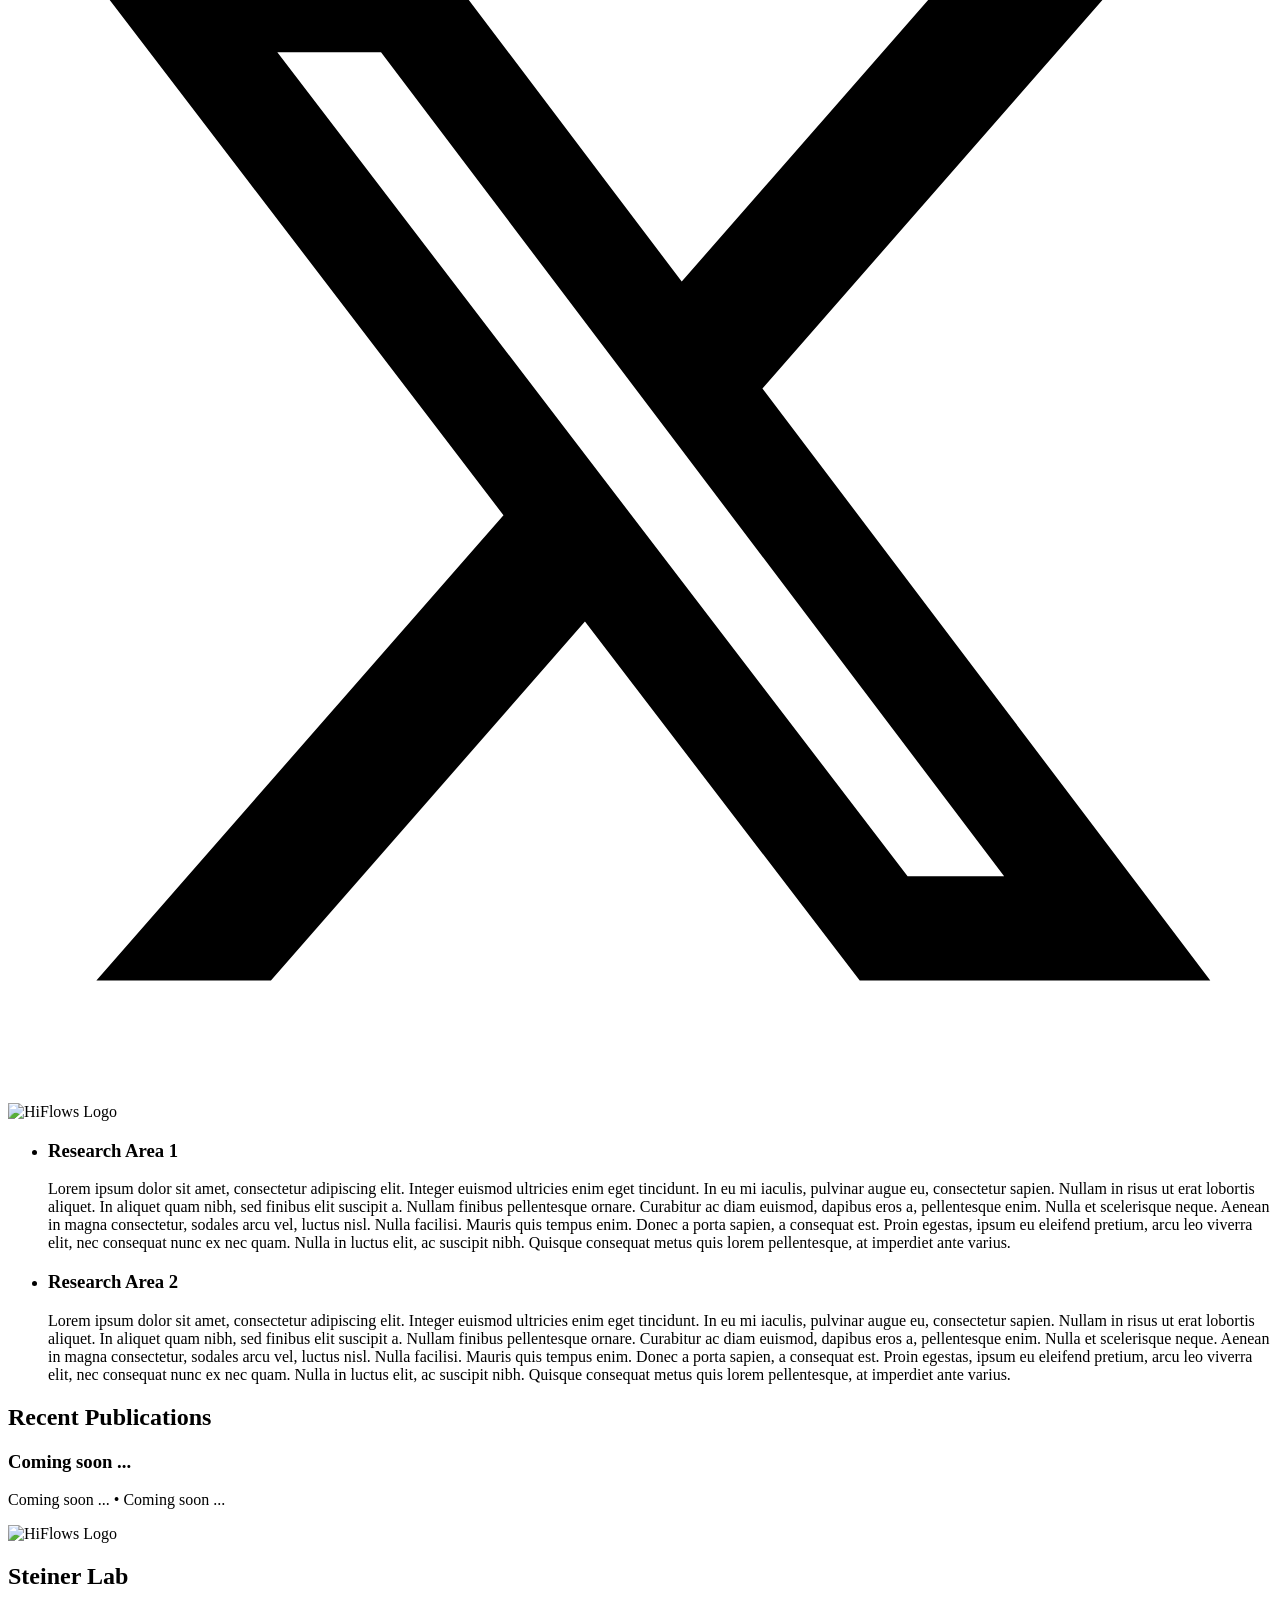
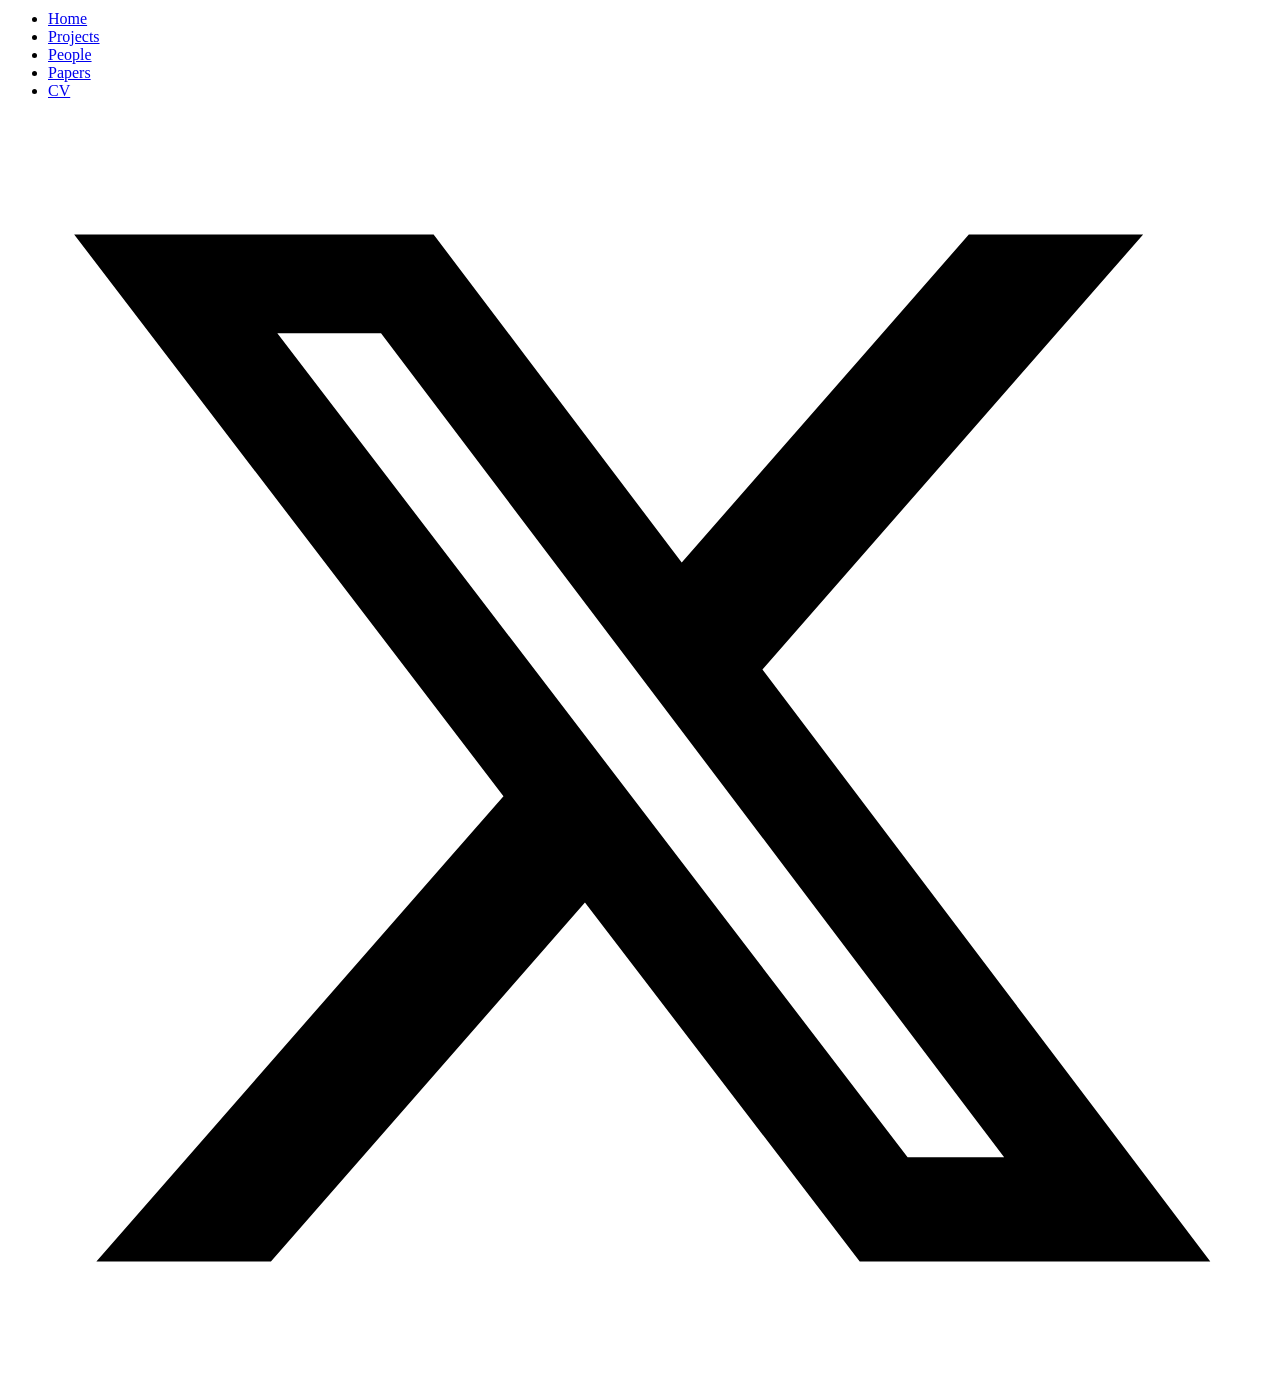
==== commit 8f875071: "deploy: 9deb7b906390477007694b20f55413c1b992fa28" ====
--- a/index.html
+++ b/index.html
@@ -14,19 +14,17 @@
     document.documentElement.setAttribute('data-theme', currentTheme);
   });
 </script><script type="module">var l={exports:{}},u;function g(){return u||(u=1,function(s,f){function r(){var o=document.querySelector("[data-toggle-theme]"),e=o?o.getAttribute("data-key"):null;(function(t=localStorage.getItem(e||"theme")){localStorage.getItem(e||"theme")&&(document.documentElement.setAttribute("data-theme",t),o&&[...document.querySelectorAll("[data-toggle-theme]")].forEach(a=>{a.classList.add(o.getAttribute("data-act-class"))}))})(),o&&[...document.querySelectorAll("[data-toggle-theme]")].forEach(t=>{t.addEventListener("click",function(){var a=t.getAttribute("data-toggle-theme");if(a){var c=a.split(",");document.documentElement.getAttribute("data-theme")==c[0]?c.length==1?(document.documentElement.removeAttribute("data-theme"),localStorage.removeItem(e||"theme")):(document.documentElement.setAttribute("data-theme",c[1]),localStorage.setItem(e||"theme",c[1])):(document.documentElement.setAttribute("data-theme",c[0]),localStorage.setItem(e||"theme",c[0]))}[...document.querySelectorAll("[data-toggle-theme]")].forEach(h=>{h.classList.toggle(this.getAttribute("data-act-class"))})})})}function m(){var o=document.querySelector("[data-set-theme='']"),e=o?o.getAttribute("data-key"):null;(function(t=localStorage.getItem(e||"theme")){if(t!=null&&t!="")if(localStorage.getItem(e||"theme")&&localStorage.getItem(e||"theme")!=""){document.documentElement.setAttribute("data-theme",t);var a=document.querySelector("[data-set-theme='"+t.toString()+"']");a&&([...document.querySelectorAll("[data-set-theme]")].forEach(c=>{c.classList.remove(c.getAttribute("data-act-class"))}),a.getAttribute("data-act-class")&&a.classList.add(a.getAttribute("data-act-class")))}else{var a=document.querySelector("[data-set-theme='']");a.getAttribute("data-act-class")&&a.classList.add(a.getAttribute("data-act-class"))}})(),[...document.querySelectorAll("[data-set-theme]")].forEach(t=>{t.addEventListener("click",function(){document.documentElement.setAttribute("data-theme",this.getAttribute("data-set-theme")),localStorage.setItem(e||"theme",document.documentElement.getAttribute("data-theme")),[...document.querySelectorAll("[data-set-theme]")].forEach(a=>{a.classList.remove(a.getAttribute("data-act-class"))}),t.getAttribute("data-act-class")&&t.classList.add(t.getAttribute("data-act-class"))})})}function n(){var o=document.querySelector("select[data-choose-theme]"),e=o?o.getAttribute("data-key"):null;(function(t=localStorage.getItem(e||"theme")){if(localStorage.getItem(e||"theme")){document.documentElement.setAttribute("data-theme",t);var a=document.querySelector("select[data-choose-theme] [value='"+t.toString()+"']");a&&[...document.querySelectorAll("select[data-choose-theme] [value='"+t.toString()+"']")].forEach(c=>{c.selected=!0})}})(),o&&[...document.querySelectorAll("select[data-choose-theme]")].forEach(t=>{t.addEventListener("change",function(){document.documentElement.setAttribute("data-theme",this.value),localStorage.setItem(e||"theme",document.documentElement.getAttribute("data-theme")),[...document.querySelectorAll("select[data-choose-theme] [value='"+localStorage.getItem(e||"theme")+"']")].forEach(a=>{a.selected=!0})})})}function i(o=!0){o===!0?document.addEventListener("DOMContentLoaded",function(e){r(),n(),m()}):(r(),n(),m())}s.exports={themeChange:i}}(l)),l.exports}var d=g();d.themeChange();document.addEventListener("astro:after-swap",()=>{d.themeChange(!1)});</script><script>
-			// Set dark theme by default if no theme is set
-			if (!localStorage.getItem('theme')) {
-				localStorage.setItem('theme', 'dark');
-				document.documentElement.setAttribute('data-theme', 'dark');
-			}
-		</script><link rel="stylesheet" href="/homepage/_astro/_page_.cqj4qYIA.css"></head> <body data-astro-cid-sckkx6r4> <div class="bg-base-100 drawer lg:drawer-open " data-astro-cid-sckkx6r4> <input id="my-drawer" type="checkbox" class="drawer-toggle" data-astro-cid-sckkx6r4> <!-- Drawer content --> <div class="drawer-content bg-base-100" data-astro-cid-sckkx6r4> <div class="bg-base-100 z-50 text-base-content shadow-sm" data-astro-cid-sckkx6r4> <nav class="navbar" data-astro-cid-sckkx6r4> <div class="navbar-start" data-astro-cid-sckkx6r4>  <label for="my-drawer" class="btn btn-square btn-ghost lg:hidden" data-astro-cid-sckkx6r4> <!--
+            // Set theme on page load
+            const theme = localStorage.getItem('theme') || (window.matchMedia('(prefers-color-scheme: dark)').matches ? 'dark' : 'light');
+            document.documentElement.setAttribute('data-theme', theme);
+        </script><link rel="stylesheet" href="/homepage/_astro/_page_.uWiicH4b.css"></head> <body data-astro-cid-sckkx6r4> <div class="bg-base-100 drawer lg:drawer-open " data-astro-cid-sckkx6r4> <input id="my-drawer" type="checkbox" class="drawer-toggle" data-astro-cid-sckkx6r4> <!-- Drawer content --> <div class="drawer-content bg-base-100" data-astro-cid-sckkx6r4> <div class="bg-base-100 z-50 text-base-content shadow-sm" data-astro-cid-sckkx6r4> <nav class="navbar" data-astro-cid-sckkx6r4> <div class="navbar-start" data-astro-cid-sckkx6r4>  <label for="my-drawer" class="btn btn-square btn-ghost lg:hidden" data-astro-cid-sckkx6r4> <!--
 Pass any SVG icon as children (recommended width/height : w-6 h-6 or size-6)
 By default, it's using your primary color for styling
 --><div class="w-12 h-12 inline-flex items-center justify-center rounded-xl bg-primary/20 text-primary">  <svg xmlns="http://www.w3.org/2000/svg" fill="none" viewBox="0 0 24 24" stroke-width="1.5" class="size-6 stroke-current" data-astro-cid-sckkx6r4> <path stroke-linecap="round" stroke-linejoin="round" d="M3.75 6.75h16.5M3.75 12h16.5m-16.5 5.25h16.5" data-astro-cid-sckkx6r4></path> </svg>  </div> </label> </div> <div class="navbar-center lg:hidden text-lg font-black" data-astro-cid-sckkx6r4>  Steiner Lab </div> <div class="navbar-end" data-astro-cid-sckkx6r4> <label class="grid cursor-pointer place-items-center" data-astro-transition-persist="astro-ucnox4ks-1"> <input type="checkbox" value="dark" class="toggle theme-controller bg-base-content col-span-2 col-start-1 row-start-1" data-choose-theme> <svg class="stroke-base-100 fill-base-100 col-start-1 row-start-1" xmlns="http://www.w3.org/2000/svg" width="14" height="14" viewBox="0 0 24 24" fill="none" stroke="currentColor" stroke-width="2" stroke-linecap="round" stroke-linejoin="round"> <circle cx="12" cy="12" r="5"></circle> <path d="M12 1v2M12 21v2M4.2 4.2l1.4 1.4M18.4 18.4l1.4 1.4M1 12h2M21 12h2M4.2 19.8l1.4-1.4M18.4 5.6l1.4-1.4"></path> </svg> <svg class="stroke-base-100 fill-base-100 col-start-2 row-start-1" xmlns="http://www.w3.org/2000/svg" width="14" height="14" viewBox="0 0 24 24" fill="none" stroke="currentColor" stroke-width="2" stroke-linecap="round" stroke-linejoin="round"> <path d="M21 12.79A9 9 0 1 1 11.21 3 7 7 0 0 0 21 12.79z"></path> </svg> </label> </div> </nav> </div> <main class="p-8 pt-10 lg:pt-16 lg:max-w-5xl max-w-full mx-auto min-h-screen flex flex-col justify-between" data-astro-cid-sckkx6r4> <!-- Page content -->   <section class="flex items-center gap-12 border-b pb-12"> <div class="flex-1"> <h1 class="text-4xl font-bold mb-4">
 Welcome to the <span class="text-secondary">Steiner Lab</span> </h1> <p class="text-xl text-gray-600 mb-4"></p> <p class="text-lg mb-6">
 Brief impactful description of your research focus and academic mission.
     Highlight your key contributions and areas of expertise.
-</p> <div class="flex gap-4"> <div class="flex flex-wrap justify-between items-center"> <!-- Email -->  <!-- GitHub -->  <!-- GitLab -->  <!-- X --> <a target="_blank" class="size-12 inline-flex items-center justify-center rounded-xl hover:bg-primary/20 transition-all duration-300"> <svg viewBox="0 0 512 512" class="size-6" fill="currentColor"><!--!Font Awesome Free 6.7.2 by @fontawesome - https://fontawesome.com License - https://fontawesome.com/license/free Copyright 2025 Fonticons, Inc.--><path d="M389.2 48h70.6L305.6 224.2 487 464H345L233.7 318.6 106.5 464H35.8L200.7 275.5 26.8 48H172.4L272.9 180.9 389.2 48zM364.4 421.8h39.1L151.1 88h-42L364.4 421.8z" /></svg> </a> <!-- Linkedin -->  <!-- Google Scholar -->  <!-- Inspire -->  <!-- arxiv -->  </div> </div> </div> <div class="w-80 lg:block hidden"> <img src="/homepage/_astro/hiflows_logo.PUC3PpgL_177DKX.webp" alt="HiFlows Logo" loading="lazy" decoding="async" fetchpriority="auto" width="1108" height="1024" class="w-full h-auto object-contain"> </div> </section>  <section class="py-12 border-b"> <ul class="space-y-4"> <li class="p-4 border rounded shadow"> <h3 class="text-lg font-semibold">Area 1</h3> <p class="text-gray-600">Lorem ipsum dolor sit amet, consectetur adipiscing elit. Integer euismod ultricies enim eget tincidunt. In eu mi iaculis, pulvinar augue eu, consectetur sapien. Nullam in risus ut erat lobortis aliquet. In aliquet quam nibh, sed finibus elit suscipit a. Nullam finibus pellentesque ornare. Curabitur ac diam euismod, dapibus eros a, pellentesque enim. Nulla et scelerisque neque. Aenean in magna consectetur, sodales arcu vel, luctus nisl. Nulla facilisi. Mauris quis tempus enim. Donec a porta sapien, a consequat est. Proin egestas, ipsum eu eleifend pretium, arcu leo viverra elit, nec consequat nunc ex nec quam. Nulla in luctus elit, ac suscipit nibh. Quisque consequat metus quis lorem pellentesque, at imperdiet ante varius.</p> </li><li class="p-4 border rounded shadow"> <h3 class="text-lg font-semibold">Area 2</h3> <p class="text-gray-600">Lorem ipsum dolor sit amet, consectetur adipiscing elit. Integer euismod ultricies enim eget tincidunt. In eu mi iaculis, pulvinar augue eu, consectetur sapien. Nullam in risus ut erat lobortis aliquet. In aliquet quam nibh, sed finibus elit suscipit a. Nullam finibus pellentesque ornare. Curabitur ac diam euismod, dapibus eros a, pellentesque enim. Nulla et scelerisque neque. Aenean in magna consectetur, sodales arcu vel, luctus nisl. Nulla facilisi. Mauris quis tempus enim. Donec a porta sapien, a consequat est. Proin egestas, ipsum eu eleifend pretium, arcu leo viverra elit, nec consequat nunc ex nec quam. Nulla in luctus elit, ac suscipit nibh. Quisque consequat metus quis lorem pellentesque, at imperdiet ante varius.</p> </li> </ul> </section>  <section class="py-12 border-t"> <h2 class="text-3xl font-bold mb-8">Recent Publications</h2> <div class="space-y-6"> <div class="p-6 rounded-lg text-base-content bg-base-200"> <h3 class="text-xl font-semibold mb-2">Coming soon ...</h3> <p> Coming soon ... • Coming soon ... </p> </div> </div> </section>  <!-- <footer class='footer footer-center bg-base-100 text-base-content px-4 py-8'>
+</p> <div class="flex gap-4"> <div class="flex flex-wrap justify-between items-center"> <!-- Email -->  <!-- GitHub -->  <!-- GitLab -->  <!-- X --> <a target="_blank" class="size-12 inline-flex items-center justify-center rounded-xl hover:bg-primary/20 transition-all duration-300"> <svg viewBox="0 0 512 512" class="size-6" fill="currentColor"><!--!Font Awesome Free 6.7.2 by @fontawesome - https://fontawesome.com License - https://fontawesome.com/license/free Copyright 2025 Fonticons, Inc.--><path d="M389.2 48h70.6L305.6 224.2 487 464H345L233.7 318.6 106.5 464H35.8L200.7 275.5 26.8 48H172.4L272.9 180.9 389.2 48zM364.4 421.8h39.1L151.1 88h-42L364.4 421.8z" /></svg> </a> <!-- Linkedin -->  <!-- Google Scholar -->  <!-- Inspire -->  <!-- arxiv -->  </div> </div> </div> <div class="w-80 lg:block hidden"> <img src="/homepage/_astro/hiflows_logo.PUC3PpgL_177DKX.webp" alt="HiFlows Logo" loading="lazy" decoding="async" fetchpriority="auto" width="1108" height="1024" class="w-full h-auto object-contain"> </div> </section>  <section class="py-12 border-b"> <ul class="space-y-4"> <li class="p-4 border rounded shadow"> <h3 class="text-lg font-semibold">Research Area 1</h3> <p class="text-gray-600">Lorem ipsum dolor sit amet, consectetur adipiscing elit. Integer euismod ultricies enim eget tincidunt. In eu mi iaculis, pulvinar augue eu, consectetur sapien. Nullam in risus ut erat lobortis aliquet. In aliquet quam nibh, sed finibus elit suscipit a. Nullam finibus pellentesque ornare. Curabitur ac diam euismod, dapibus eros a, pellentesque enim. Nulla et scelerisque neque. Aenean in magna consectetur, sodales arcu vel, luctus nisl. Nulla facilisi. Mauris quis tempus enim. Donec a porta sapien, a consequat est. Proin egestas, ipsum eu eleifend pretium, arcu leo viverra elit, nec consequat nunc ex nec quam. Nulla in luctus elit, ac suscipit nibh. Quisque consequat metus quis lorem pellentesque, at imperdiet ante varius.</p> </li><li class="p-4 border rounded shadow"> <h3 class="text-lg font-semibold">Research Area 2</h3> <p class="text-gray-600">Lorem ipsum dolor sit amet, consectetur adipiscing elit. Integer euismod ultricies enim eget tincidunt. In eu mi iaculis, pulvinar augue eu, consectetur sapien. Nullam in risus ut erat lobortis aliquet. In aliquet quam nibh, sed finibus elit suscipit a. Nullam finibus pellentesque ornare. Curabitur ac diam euismod, dapibus eros a, pellentesque enim. Nulla et scelerisque neque. Aenean in magna consectetur, sodales arcu vel, luctus nisl. Nulla facilisi. Mauris quis tempus enim. Donec a porta sapien, a consequat est. Proin egestas, ipsum eu eleifend pretium, arcu leo viverra elit, nec consequat nunc ex nec quam. Nulla in luctus elit, ac suscipit nibh. Quisque consequat metus quis lorem pellentesque, at imperdiet ante varius.</p> </li> </ul> </section>  <section class="py-12 border-t"> <h2 class="text-3xl font-bold mb-8">Recent Publications</h2> <div class="space-y-6"> <div class="p-6 rounded-lg text-base-content bg-base-200"> <h3 class="text-xl font-semibold mb-2">Coming soon ...</h3> <p> Coming soon ... • Coming soon ... </p> </div> </div> </section>  <!-- <footer class='footer footer-center bg-base-100 text-base-content px-4 py-8'>
 	<aside>
 		<p>
 			Copyright © {new Date().getFullYear()} - All right reserved by {fullName}
@@ -42,4 +40,4 @@
 				target='_blank'>Matteo Barbero</a>
 		</p>
 	</aside>
-</footer> --> </main> </div> <!-- Drawer side --> <div class="drawer-side z-40" data-astro-cid-sckkx6r4> <label for="my-drawer" aria-label="close sidebar" class="drawer-overlay" data-astro-cid-sckkx6r4></label> <aside class="px-4 pt-4 h-screen w-[20rem] bg-base-200 text-base-content flex flex-col"> <div class="flex flex-col my-8 justify-between h-full"> <div> <div class="flex justify-center items-center flex-col w-full"> <div class="w-full flex justify-center items-center py-4"> <img src="/homepage/_astro/hiflows_logo.PUC3PpgL_177DKX.webp" alt="HiFlows Logo" loading="lazy" decoding="async" fetchpriority="auto" width="1108" height="1024" class="w-full max-w-[16rem] h-auto object-contain px-4"> </div> <h1 class="text-lg font-black mt-4 hidden lg:block"> <span>Steiner Lab</span></h1> </div> <div class="mx-4 mt-16"> <ul class="space-y-4 menu grow shrink menu-md overflow-y-auto"> <li> <a href="/homepage//" class="text-lg">Home</a> </li> <li> <a href="/homepage//projects" class="text-lg">Projects</a> </li> <li> <a href="/homepage//people" class="text-lg">People</a> </li> <li> <a href="/homepage//papers" class="text-lg">Papers</a> </li> <li> <a href="/homepage//cv" class="text-lg">CV</a> </li>  </ul> </div> </div> <div class="mx-4"> <div class="flex flex-wrap justify-between items-center"> <!-- Email -->  <!-- GitHub -->  <!-- GitLab -->  <!-- X --> <a target="_blank" class="size-12 inline-flex items-center justify-center rounded-xl hover:bg-primary/20 transition-all duration-300"> <svg viewBox="0 0 512 512" class="size-6" fill="currentColor"><!--!Font Awesome Free 6.7.2 by @fontawesome - https://fontawesome.com License - https://fontawesome.com/license/free Copyright 2025 Fonticons, Inc.--><path d="M389.2 48h70.6L305.6 224.2 487 464H345L233.7 318.6 106.5 464H35.8L200.7 275.5 26.8 48H172.4L272.9 180.9 389.2 48zM364.4 421.8h39.1L151.1 88h-42L364.4 421.8z" /></svg> </a> <!-- Linkedin -->  <!-- Google Scholar -->  <!-- Inspire -->  <!-- arxiv -->  </div> </div> </div> </aside> </div> </div> </body></html>+</footer> --> </main> </div> <!-- Drawer side --> <div class="drawer-side z-40" data-astro-cid-sckkx6r4> <label for="my-drawer" aria-label="close sidebar" class="drawer-overlay" data-astro-cid-sckkx6r4></label> <aside class="px-4 pt-4 h-screen w-[20rem] bg-base-200 text-base-content flex flex-col"> <div class="flex flex-col my-8 justify-between h-full"> <div> <div class="flex justify-center items-center flex-col w-full"> <div class="w-full flex justify-center items-center py-4"> <img src="/homepage/_astro/hiflows_logo.PUC3PpgL_177DKX.webp" alt="HiFlows Logo" loading="lazy" decoding="async" fetchpriority="auto" width="1108" height="1024" class="w-full max-w-[16rem] h-auto object-contain px-4"> </div> <h1 class="text-lg font-black mt-4 hidden lg:block"> <span>Steiner Lab</span></h1> </div> <div class="mx-4 mt-16"> <ul class="space-y-4 menu grow shrink menu-md overflow-y-auto"> <li> <a href="/homepage//" class="text-lg">Home</a> </li> <li> <a href="/homepage//projects" class="text-lg">Projects</a> </li> <li> <a href="/homepage//people" class="text-lg">People</a> </li> <li> <a href="/homepage//papers" class="text-lg">Papers</a> </li> <li> <a href="/homepage//cv" class="text-lg">CV</a> </li>  </ul> </div> </div> <div class="mx-4"> <div class="flex flex-wrap justify-between items-center"> <!-- Email -->  <!-- GitHub -->  <!-- GitLab -->  <!-- X --> <a target="_blank" class="size-12 inline-flex items-center justify-center rounded-xl hover:bg-primary/20 transition-all duration-300"> <svg viewBox="0 0 512 512" class="size-6" fill="currentColor"><!--!Font Awesome Free 6.7.2 by @fontawesome - https://fontawesome.com License - https://fontawesome.com/license/free Copyright 2025 Fonticons, Inc.--><path d="M389.2 48h70.6L305.6 224.2 487 464H345L233.7 318.6 106.5 464H35.8L200.7 275.5 26.8 48H172.4L272.9 180.9 389.2 48zM364.4 421.8h39.1L151.1 88h-42L364.4 421.8z" /></svg> </a> <!-- Linkedin -->  <!-- Google Scholar -->  <!-- Inspire -->  <!-- arxiv -->  </div> </div> </div> </aside> </div> </div> <script type="module">document.addEventListener("DOMContentLoaded",()=>{window.addEventListener("themeChange",e=>{document.documentElement.setAttribute("data-theme",e.detail)})});</script> </body> </html> 
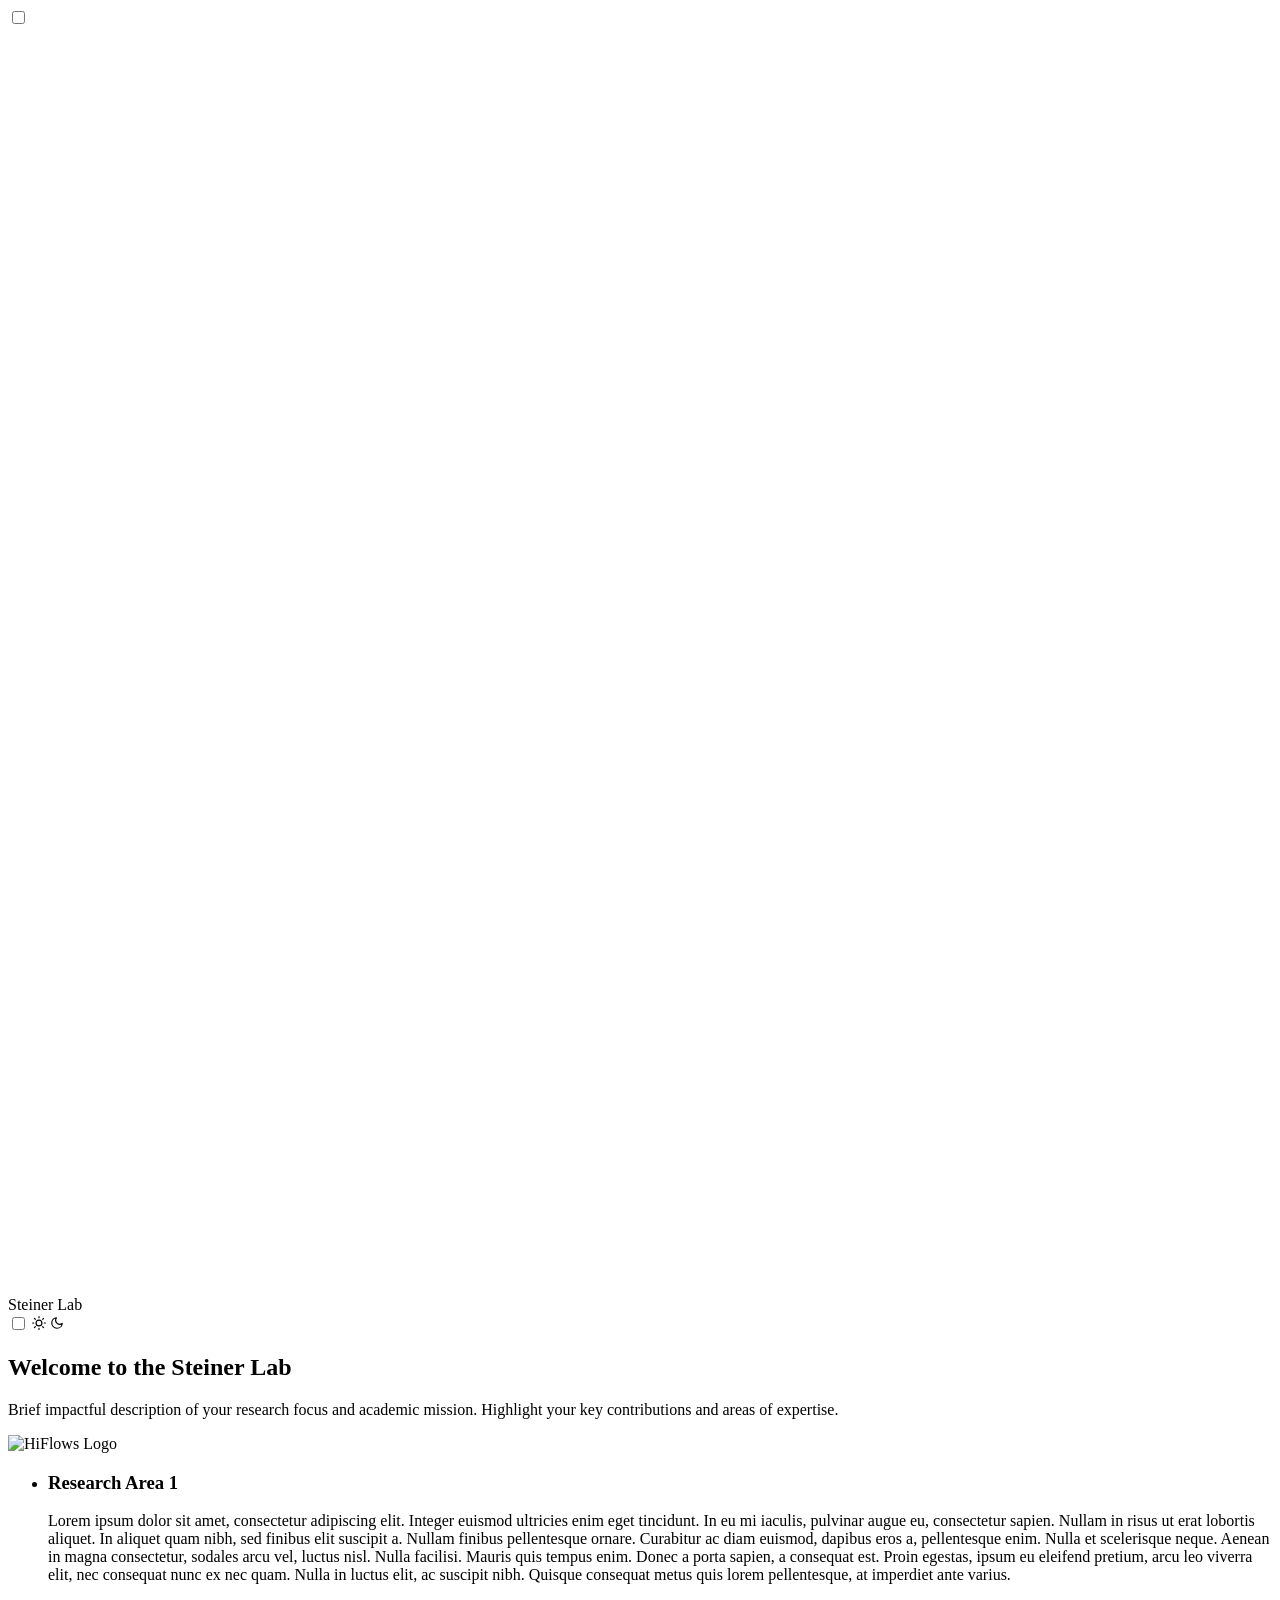
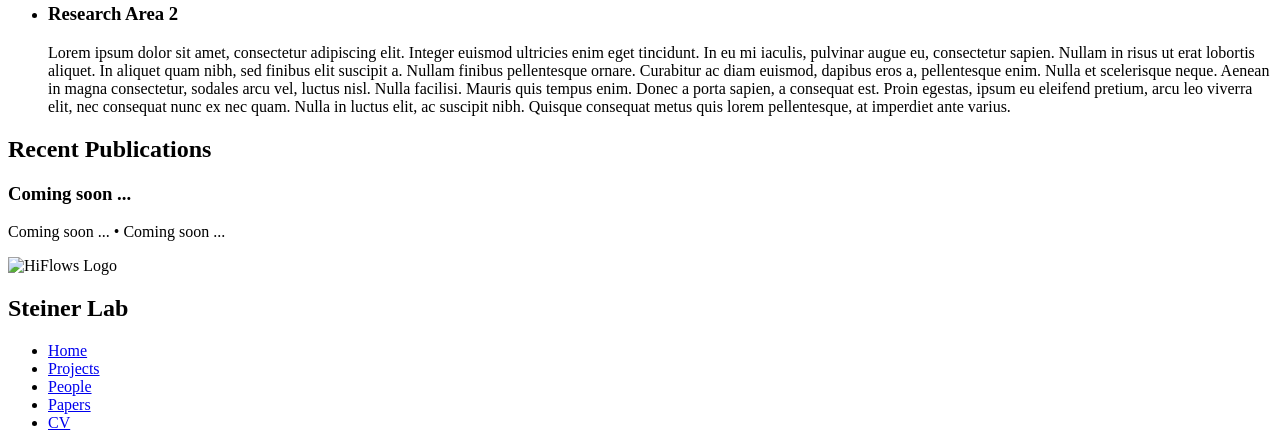
==== commit a2e10f4f: "deploy: 220a81ef8d857207aa61ec4dabf6681cc96f2cf5" ====
--- a/index.html
+++ b/index.html
@@ -20,11 +20,15 @@
         </script><link rel="stylesheet" href="/homepage/_astro/_page_.uWiicH4b.css"></head> <body data-astro-cid-sckkx6r4> <div class="bg-base-100 drawer lg:drawer-open " data-astro-cid-sckkx6r4> <input id="my-drawer" type="checkbox" class="drawer-toggle" data-astro-cid-sckkx6r4> <!-- Drawer content --> <div class="drawer-content bg-base-100" data-astro-cid-sckkx6r4> <div class="bg-base-100 z-50 text-base-content shadow-sm" data-astro-cid-sckkx6r4> <nav class="navbar" data-astro-cid-sckkx6r4> <div class="navbar-start" data-astro-cid-sckkx6r4>  <label for="my-drawer" class="btn btn-square btn-ghost lg:hidden" data-astro-cid-sckkx6r4> <!--
 Pass any SVG icon as children (recommended width/height : w-6 h-6 or size-6)
 By default, it's using your primary color for styling
---><div class="w-12 h-12 inline-flex items-center justify-center rounded-xl bg-primary/20 text-primary">  <svg xmlns="http://www.w3.org/2000/svg" fill="none" viewBox="0 0 24 24" stroke-width="1.5" class="size-6 stroke-current" data-astro-cid-sckkx6r4> <path stroke-linecap="round" stroke-linejoin="round" d="M3.75 6.75h16.5M3.75 12h16.5m-16.5 5.25h16.5" data-astro-cid-sckkx6r4></path> </svg>  </div> </label> </div> <div class="navbar-center lg:hidden text-lg font-black" data-astro-cid-sckkx6r4>  Steiner Lab </div> <div class="navbar-end" data-astro-cid-sckkx6r4> <label class="grid cursor-pointer place-items-center" data-astro-transition-persist="astro-ucnox4ks-1"> <input type="checkbox" value="dark" class="toggle theme-controller bg-base-content col-span-2 col-start-1 row-start-1" data-choose-theme> <svg class="stroke-base-100 fill-base-100 col-start-1 row-start-1" xmlns="http://www.w3.org/2000/svg" width="14" height="14" viewBox="0 0 24 24" fill="none" stroke="currentColor" stroke-width="2" stroke-linecap="round" stroke-linejoin="round"> <circle cx="12" cy="12" r="5"></circle> <path d="M12 1v2M12 21v2M4.2 4.2l1.4 1.4M18.4 18.4l1.4 1.4M1 12h2M21 12h2M4.2 19.8l1.4-1.4M18.4 5.6l1.4-1.4"></path> </svg> <svg class="stroke-base-100 fill-base-100 col-start-2 row-start-1" xmlns="http://www.w3.org/2000/svg" width="14" height="14" viewBox="0 0 24 24" fill="none" stroke="currentColor" stroke-width="2" stroke-linecap="round" stroke-linejoin="round"> <path d="M21 12.79A9 9 0 1 1 11.21 3 7 7 0 0 0 21 12.79z"></path> </svg> </label> </div> </nav> </div> <main class="p-8 pt-10 lg:pt-16 lg:max-w-5xl max-w-full mx-auto min-h-screen flex flex-col justify-between" data-astro-cid-sckkx6r4> <!-- Page content -->   <section class="flex items-center gap-12 border-b pb-12"> <div class="flex-1"> <h1 class="text-4xl font-bold mb-4">
+--><div class="w-12 h-12 inline-flex items-center justify-center rounded-xl bg-primary/20 text-primary">  <svg xmlns="http://www.w3.org/2000/svg" fill="none" viewBox="0 0 24 24" stroke-width="1.5" class="size-6 stroke-current" data-astro-cid-sckkx6r4> <path stroke-linecap="round" stroke-linejoin="round" d="M3.75 6.75h16.5M3.75 12h16.5m-16.5 5.25h16.5" data-astro-cid-sckkx6r4></path> </svg>  </div> </label> </div> <div class="navbar-center lg:hidden text-lg font-black" data-astro-cid-sckkx6r4>  Steiner Lab </div> <div class="navbar-end" data-astro-cid-sckkx6r4> <label class="grid cursor-pointer place-items-center" data-astro-transition-persist="astro-ucnox4ks-1"> <input id="theme-toggle" type="checkbox" class="toggle theme-controller bg-base-content col-span-2 col-start-1 row-start-1" data-choose-theme> <svg class="stroke-base-100 fill-base-100 col-start-1 row-start-1" xmlns="http://www.w3.org/2000/svg" width="14" height="14" viewBox="0 0 24 24" fill="none" stroke="currentColor" stroke-width="2" stroke-linecap="round" stroke-linejoin="round"> <circle cx="12" cy="12" r="5"></circle> <path d="M12 1v2M12 21v2M4.2 4.2l1.4 1.4M18.4 18.4l1.4 1.4M1 12h2M21 12h2M4.2 19.8l1.4-1.4M18.4 5.6l1.4-1.4"></path> </svg> <svg class="stroke-base-100 fill-base-100 col-start-2 row-start-1" xmlns="http://www.w3.org/2000/svg" width="14" height="14" viewBox="0 0 24 24" fill="none" stroke="currentColor" stroke-width="2" stroke-linecap="round" stroke-linejoin="round"> <path d="M21 12.79A9 9 0 1 1 11.21 3 7 7 0 0 0 21 12.79z"></path> </svg> </label> <script type="module">const c=localStorage.getItem("theme")||(window.matchMedia("(prefers-color-scheme: dark)").matches?"dark":"light"),e=document.getElementById("theme-toggle");e&&(e.checked=c==="dark",e.addEventListener("change",()=>{const t=e.checked?"dark":"light";document.documentElement.setAttribute("data-theme",t),localStorage.setItem("theme",t),window.dispatchEvent(new CustomEvent("themeChange",{detail:t}))}));</script> </div> </nav> </div> <main class="p-8 pt-10 lg:pt-16 lg:max-w-5xl max-w-full mx-auto min-h-screen flex flex-col justify-between" data-astro-cid-sckkx6r4> <!-- Page content -->   <section class="flex items-center gap-12 border-b pb-12"> <div class="flex-1"> <h1 class="text-4xl font-bold mb-4">
 Welcome to the <span class="text-secondary">Steiner Lab</span> </h1> <p class="text-xl text-gray-600 mb-4"></p> <p class="text-lg mb-6">
 Brief impactful description of your research focus and academic mission.
     Highlight your key contributions and areas of expertise.
-</p> <div class="flex gap-4"> <div class="flex flex-wrap justify-between items-center"> <!-- Email -->  <!-- GitHub -->  <!-- GitLab -->  <!-- X --> <a target="_blank" class="size-12 inline-flex items-center justify-center rounded-xl hover:bg-primary/20 transition-all duration-300"> <svg viewBox="0 0 512 512" class="size-6" fill="currentColor"><!--!Font Awesome Free 6.7.2 by @fontawesome - https://fontawesome.com License - https://fontawesome.com/license/free Copyright 2025 Fonticons, Inc.--><path d="M389.2 48h70.6L305.6 224.2 487 464H345L233.7 318.6 106.5 464H35.8L200.7 275.5 26.8 48H172.4L272.9 180.9 389.2 48zM364.4 421.8h39.1L151.1 88h-42L364.4 421.8z" /></svg> </a> <!-- Linkedin -->  <!-- Google Scholar -->  <!-- Inspire -->  <!-- arxiv -->  </div> </div> </div> <div class="w-80 lg:block hidden"> <img src="/homepage/_astro/hiflows_logo.PUC3PpgL_177DKX.webp" alt="HiFlows Logo" loading="lazy" decoding="async" fetchpriority="auto" width="1108" height="1024" class="w-full h-auto object-contain"> </div> </section>  <section class="py-12 border-b"> <ul class="space-y-4"> <li class="p-4 border rounded shadow"> <h3 class="text-lg font-semibold">Research Area 1</h3> <p class="text-gray-600">Lorem ipsum dolor sit amet, consectetur adipiscing elit. Integer euismod ultricies enim eget tincidunt. In eu mi iaculis, pulvinar augue eu, consectetur sapien. Nullam in risus ut erat lobortis aliquet. In aliquet quam nibh, sed finibus elit suscipit a. Nullam finibus pellentesque ornare. Curabitur ac diam euismod, dapibus eros a, pellentesque enim. Nulla et scelerisque neque. Aenean in magna consectetur, sodales arcu vel, luctus nisl. Nulla facilisi. Mauris quis tempus enim. Donec a porta sapien, a consequat est. Proin egestas, ipsum eu eleifend pretium, arcu leo viverra elit, nec consequat nunc ex nec quam. Nulla in luctus elit, ac suscipit nibh. Quisque consequat metus quis lorem pellentesque, at imperdiet ante varius.</p> </li><li class="p-4 border rounded shadow"> <h3 class="text-lg font-semibold">Research Area 2</h3> <p class="text-gray-600">Lorem ipsum dolor sit amet, consectetur adipiscing elit. Integer euismod ultricies enim eget tincidunt. In eu mi iaculis, pulvinar augue eu, consectetur sapien. Nullam in risus ut erat lobortis aliquet. In aliquet quam nibh, sed finibus elit suscipit a. Nullam finibus pellentesque ornare. Curabitur ac diam euismod, dapibus eros a, pellentesque enim. Nulla et scelerisque neque. Aenean in magna consectetur, sodales arcu vel, luctus nisl. Nulla facilisi. Mauris quis tempus enim. Donec a porta sapien, a consequat est. Proin egestas, ipsum eu eleifend pretium, arcu leo viverra elit, nec consequat nunc ex nec quam. Nulla in luctus elit, ac suscipit nibh. Quisque consequat metus quis lorem pellentesque, at imperdiet ante varius.</p> </li> </ul> </section>  <section class="py-12 border-t"> <h2 class="text-3xl font-bold mb-8">Recent Publications</h2> <div class="space-y-6"> <div class="p-6 rounded-lg text-base-content bg-base-200"> <h3 class="text-xl font-semibold mb-2">Coming soon ...</h3> <p> Coming soon ... • Coming soon ... </p> </div> </div> </section>  <!-- <footer class='footer footer-center bg-base-100 text-base-content px-4 py-8'>
+</p> <div class="flex gap-4"> <div class="flex flex-wrap justify-between items-center"> <!-- Email -->  <!-- GitHub -->  <!-- GitLab -->  <!-- X --> <!-- {social.x !== '' &&
+		<a href={social.x} target="_blank" class={`${calculatedContainerSize} inline-flex items-center justify-center rounded-xl hover:bg-primary/20 transition-all duration-300`}>
+			<X class={calculatedIconSize} fill="currentColor" />
+		</a>
+	} --> <!-- Linkedin -->  <!-- Google Scholar -->  <!-- Inspire -->  <!-- arxiv -->  </div> </div> </div> <div class="w-80 lg:block hidden"> <img src="/homepage/_astro/hiflows_logo.PUC3PpgL_177DKX.webp" alt="HiFlows Logo" loading="lazy" decoding="async" fetchpriority="auto" width="1108" height="1024" class="w-full h-auto object-contain"> </div> </section>  <section class="py-12 border-b"> <ul class="space-y-4"> <li class="p-4 border rounded shadow"> <h3 class="text-lg font-semibold">Research Area 1</h3> <p class="text-gray-600">Lorem ipsum dolor sit amet, consectetur adipiscing elit. Integer euismod ultricies enim eget tincidunt. In eu mi iaculis, pulvinar augue eu, consectetur sapien. Nullam in risus ut erat lobortis aliquet. In aliquet quam nibh, sed finibus elit suscipit a. Nullam finibus pellentesque ornare. Curabitur ac diam euismod, dapibus eros a, pellentesque enim. Nulla et scelerisque neque. Aenean in magna consectetur, sodales arcu vel, luctus nisl. Nulla facilisi. Mauris quis tempus enim. Donec a porta sapien, a consequat est. Proin egestas, ipsum eu eleifend pretium, arcu leo viverra elit, nec consequat nunc ex nec quam. Nulla in luctus elit, ac suscipit nibh. Quisque consequat metus quis lorem pellentesque, at imperdiet ante varius.</p> </li><li class="p-4 border rounded shadow"> <h3 class="text-lg font-semibold">Research Area 2</h3> <p class="text-gray-600">Lorem ipsum dolor sit amet, consectetur adipiscing elit. Integer euismod ultricies enim eget tincidunt. In eu mi iaculis, pulvinar augue eu, consectetur sapien. Nullam in risus ut erat lobortis aliquet. In aliquet quam nibh, sed finibus elit suscipit a. Nullam finibus pellentesque ornare. Curabitur ac diam euismod, dapibus eros a, pellentesque enim. Nulla et scelerisque neque. Aenean in magna consectetur, sodales arcu vel, luctus nisl. Nulla facilisi. Mauris quis tempus enim. Donec a porta sapien, a consequat est. Proin egestas, ipsum eu eleifend pretium, arcu leo viverra elit, nec consequat nunc ex nec quam. Nulla in luctus elit, ac suscipit nibh. Quisque consequat metus quis lorem pellentesque, at imperdiet ante varius.</p> </li> </ul> </section>  <section class="py-12 border-t"> <h2 class="text-3xl font-bold mb-8">Recent Publications</h2> <div class="space-y-6"> <div class="p-6 rounded-lg text-base-content bg-base-200"> <h3 class="text-xl font-semibold mb-2">Coming soon ...</h3> <p> Coming soon ... • Coming soon ... </p> </div> </div> </section>  <!-- <footer class='footer footer-center bg-base-100 text-base-content px-4 py-8'>
 	<aside>
 		<p>
 			Copyright © {new Date().getFullYear()} - All right reserved by {fullName}
@@ -40,4 +44,8 @@
 				target='_blank'>Matteo Barbero</a>
 		</p>
 	</aside>
-</footer> --> </main> </div> <!-- Drawer side --> <div class="drawer-side z-40" data-astro-cid-sckkx6r4> <label for="my-drawer" aria-label="close sidebar" class="drawer-overlay" data-astro-cid-sckkx6r4></label> <aside class="px-4 pt-4 h-screen w-[20rem] bg-base-200 text-base-content flex flex-col"> <div class="flex flex-col my-8 justify-between h-full"> <div> <div class="flex justify-center items-center flex-col w-full"> <div class="w-full flex justify-center items-center py-4"> <img src="/homepage/_astro/hiflows_logo.PUC3PpgL_177DKX.webp" alt="HiFlows Logo" loading="lazy" decoding="async" fetchpriority="auto" width="1108" height="1024" class="w-full max-w-[16rem] h-auto object-contain px-4"> </div> <h1 class="text-lg font-black mt-4 hidden lg:block"> <span>Steiner Lab</span></h1> </div> <div class="mx-4 mt-16"> <ul class="space-y-4 menu grow shrink menu-md overflow-y-auto"> <li> <a href="/homepage//" class="text-lg">Home</a> </li> <li> <a href="/homepage//projects" class="text-lg">Projects</a> </li> <li> <a href="/homepage//people" class="text-lg">People</a> </li> <li> <a href="/homepage//papers" class="text-lg">Papers</a> </li> <li> <a href="/homepage//cv" class="text-lg">CV</a> </li>  </ul> </div> </div> <div class="mx-4"> <div class="flex flex-wrap justify-between items-center"> <!-- Email -->  <!-- GitHub -->  <!-- GitLab -->  <!-- X --> <a target="_blank" class="size-12 inline-flex items-center justify-center rounded-xl hover:bg-primary/20 transition-all duration-300"> <svg viewBox="0 0 512 512" class="size-6" fill="currentColor"><!--!Font Awesome Free 6.7.2 by @fontawesome - https://fontawesome.com License - https://fontawesome.com/license/free Copyright 2025 Fonticons, Inc.--><path d="M389.2 48h70.6L305.6 224.2 487 464H345L233.7 318.6 106.5 464H35.8L200.7 275.5 26.8 48H172.4L272.9 180.9 389.2 48zM364.4 421.8h39.1L151.1 88h-42L364.4 421.8z" /></svg> </a> <!-- Linkedin -->  <!-- Google Scholar -->  <!-- Inspire -->  <!-- arxiv -->  </div> </div> </div> </aside> </div> </div> <script type="module">document.addEventListener("DOMContentLoaded",()=>{window.addEventListener("themeChange",e=>{document.documentElement.setAttribute("data-theme",e.detail)})});</script> </body> </html> +</footer> --> </main> </div> <!-- Drawer side --> <div class="drawer-side z-40" data-astro-cid-sckkx6r4> <label for="my-drawer" aria-label="close sidebar" class="drawer-overlay" data-astro-cid-sckkx6r4></label> <aside class="px-4 pt-4 h-screen w-[20rem] bg-base-200 text-base-content flex flex-col"> <div class="flex flex-col my-8 justify-between h-full"> <div> <div class="flex justify-center items-center flex-col w-full"> <div class="w-full flex justify-center items-center py-4"> <img src="/homepage/_astro/hiflows_logo.PUC3PpgL_177DKX.webp" alt="HiFlows Logo" loading="lazy" decoding="async" fetchpriority="auto" width="1108" height="1024" class="w-full max-w-[16rem] h-auto object-contain px-4"> </div> <h1 class="text-lg font-black mt-4 hidden lg:block"> <span>Steiner Lab</span></h1> </div> <div class="mx-4 mt-16"> <ul class="space-y-4 menu grow shrink menu-md overflow-y-auto"> <li> <a href="/homepage//" class="text-lg">Home</a> </li> <li> <a href="/homepage//projects" class="text-lg">Projects</a> </li> <li> <a href="/homepage//people" class="text-lg">People</a> </li> <li> <a href="/homepage//papers" class="text-lg">Papers</a> </li> <li> <a href="/homepage//cv" class="text-lg">CV</a> </li>  </ul> </div> </div> <div class="mx-4"> <div class="flex flex-wrap justify-between items-center"> <!-- Email -->  <!-- GitHub -->  <!-- GitLab -->  <!-- X --> <!-- {social.x !== '' &&
+		<a href={social.x} target="_blank" class={`${calculatedContainerSize} inline-flex items-center justify-center rounded-xl hover:bg-primary/20 transition-all duration-300`}>
+			<X class={calculatedIconSize} fill="currentColor" />
+		</a>
+	} --> <!-- Linkedin -->  <!-- Google Scholar -->  <!-- Inspire -->  <!-- arxiv -->  </div> </div> </div> </aside> </div> </div> <script type="module">document.addEventListener("DOMContentLoaded",()=>{window.addEventListener("themeChange",e=>{document.documentElement.setAttribute("data-theme",e.detail)})});</script> </body> </html> 
